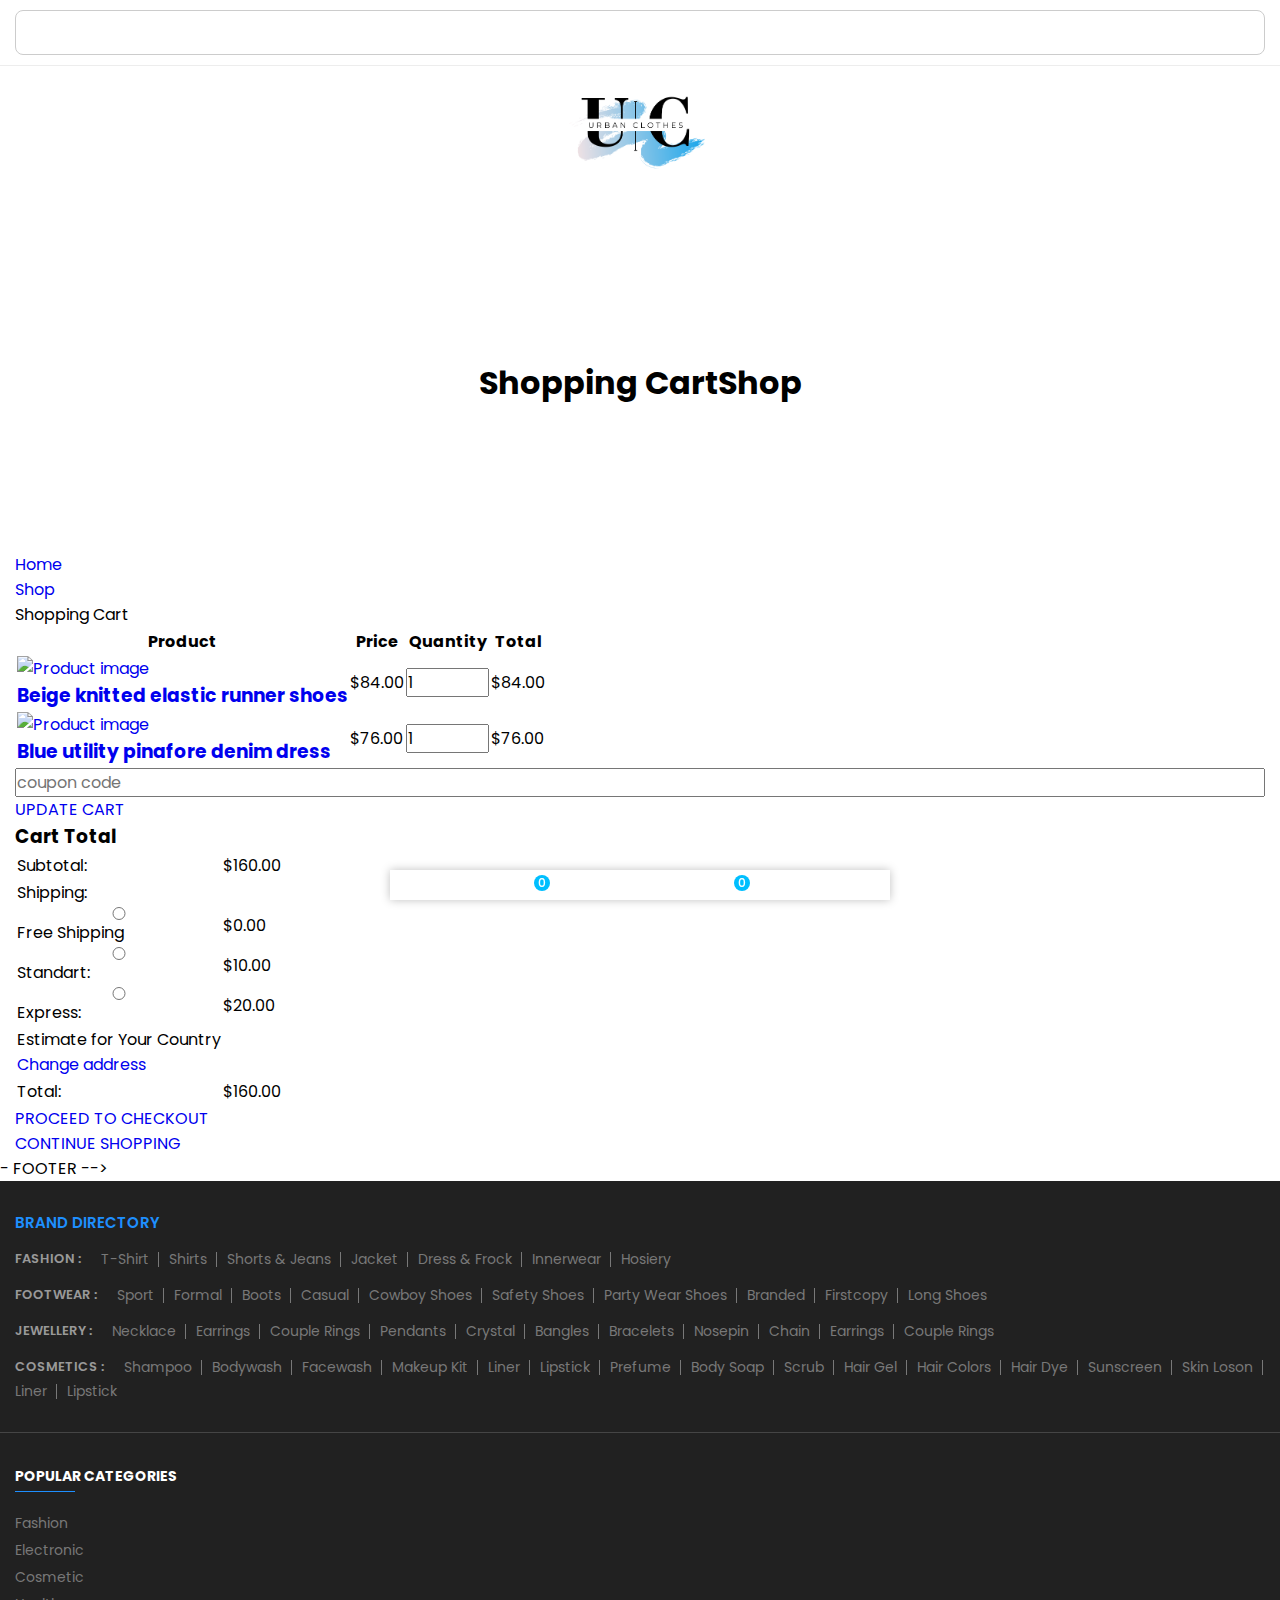
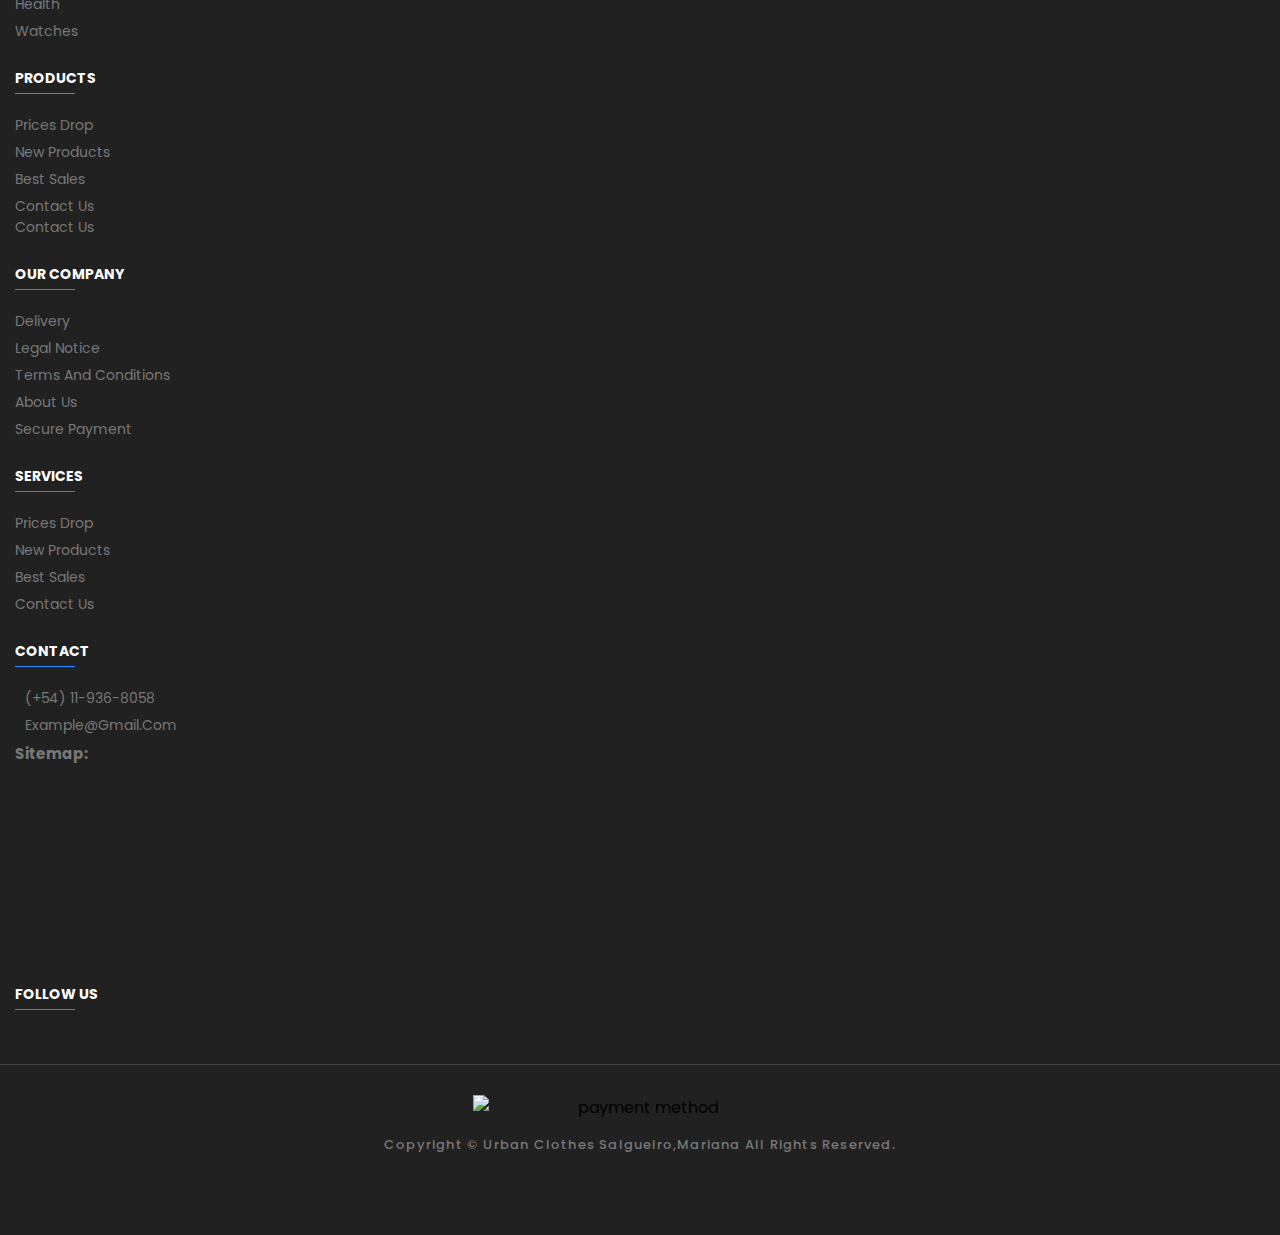
==== pages/cart.html @ f17aee04 "On branch main  Your branch is up to date with 'origin/main'." ====
<!DOCTYPE html>
<html lang="en">

<head>
    <meta charset="UTF-8">
    <meta http-equiv="X-UA-Compatible" content="IE=edge">
    <meta name="viewport" content="width=device-width, initial-scale=1.0">
    <title>Urban Clothes- eCommerce Website</title>

    <!--
    - favicon
  -->
    <link rel="shortcut icon" href="./assets/img/logo/favicon.ico" type="image/x-icon">

    <!--
    - custom css link
  -->
    <link rel="stylesheet" href="../assets/css/cart.css">
    <link rel="stylesheet" href="../assets/css/style.css">



</head>

<body>
    <div class="overlay" data-overlay></div>





  <!--
    - HEADER
  -->

  <header>

  <!-- Header Top-->
  <div class="header-top">

    <div class="container">

      <ul class="header-social-container">

        <li>
          <a href="#" class="social-1">
            <ion-icon name="logo-facebook"></ion-icon>
          </a>
        </li>

        <li>
          <a href="#" class="social-2">
            <ion-icon name="logo-twitter"></ion-icon>
          </a>
        </li>

        <li>
          <a href="#" class="social-3">
            <ion-icon name="logo-instagram"></ion-icon>
          </a>
        </li>

        <li>
          <a href="#" class="social-4">
            <ion-icon name="logo-linkedin"></ion-icon>
          </a>
        </li>

      </ul>

      <div class="slider-1-container">
        <div class="slider-1">
          <div class="slide-1">Spring Fashion Sale </div>
          <div class="slide-1">Summer sale discount off 70%</div>
          <div class="slide-1">Time to refresh your wardrobe.</div>
        </div>
      </div>

      <div class="header-top-actions">

        <select name="currency">

          <option value="usd">USD</option>
          <option value="eur">EUR</option>

        </select>

        <select name="language">

          <option value="en-US">English</option>
          <option value="es-ES">Spanish</option>
          <option value="fr">Chinese</option>

        </select>

      </div>

    </div>

  </div>
  <!-- Header Top end-->
    <!-- Header Main-->
    <div class="header-main">
      <div class="container">
        <a href="#" class="header-logo">
          <img src="../assets/img/logo/3.png" alt="logo" width="150" height="80">
        </a>
        <nav class="navbar navbar-expand-lg navbar-light desktop-navigation-menu">



          <div class="collapse navbar-collapse container" id="navbarContent">
            <ul class="navbar-nav me-auto mb-2 mb-lg-0 desktop-menu-category-list">
              <li class="nav-item menu-category">
                <a href="#" class="nav-link menu-title">Home</a>
              </li>
    
              <li class="nav-item menu-category">
                <a href="#" class="nav-link menu-title">Categories</a>
    
                <div class="dropdown-panel">
    
                  <ul class="dropdown-panel-list">
    
                    <li class="menu-title">
                      <a href="#">Electronics</a>
                    </li>
    
                    <li class="panel-list-item">
                      <a href="#">Desktop</a>
                    </li>
    
                    <li class="panel-list-item">
                      <a href="#">Laptop</a>
                    </li>
    
                    <li class="panel-list-item">
                      <a href="#">Camera</a>
                    </li>
    
                    <li class="panel-list-item">
                      <a href="#">Tablet</a>
                    </li>
    
                    <li class="panel-list-item">
                      <a href="#">Headphone</a>
                    </li>
    
                    <li class="panel-list-item">
                      <a href="#">
                        <img src="/assets/img/banner/electronics-banner-1.jpg" alt="headphone collection" width="550"
                          height="229">
                      </a>
                    </li>
    
                  </ul>
    
                  <ul class="dropdown-panel-list">
    
                    <li class="menu-title">
                      <a href="#">Men's</a>
                    </li>
    
                    <li class="panel-list-item">
                      <a href="#">Formal</a>
                    </li>
    
                    <li class="panel-list-item">
                      <a href="#">Casual</a>
                    </li>
    
                    <li class="panel-list-item">
                      <a href="#">Sports</a>
                    </li>
    
                    <li class="panel-list-item">
                      <a href="#">Jacket</a>
                    </li>
    
                    <li class="panel-list-item">
                      <a href="#">Sunglasses</a>
                    </li>
    
                    <li class="panel-list-item">
                      <a href="#">
                        <img src="./assets/img/banner/mens-banner.jpg" alt="men's fashion" width="250" height="119">
                      </a>
                    </li>
    
                  </ul>
    
                  <ul class="dropdown-panel-list">
    
                    <li class="menu-title">
                      <a href="#">Women's</a>
                    </li>
    
                    <li class="panel-list-item">
                      <a href="#">Formal</a>
                    </li>
    
                    <li class="panel-list-item">
                      <a href="#">Casual</a>
                    </li>
    
                    <li class="panel-list-item">
                      <a href="#">Perfume</a>
                    </li>
    
                    <li class="panel-list-item">
                      <a href="#">Cosmetics</a>
                    </li>
    
                    <li class="panel-list-item">
                      <a href="#">Bags</a>
                    </li>
    
                    <li class="panel-list-item">
                      <a href="#">
                        <img src="./assets/img/banner/womens-banner.jpg" alt="women's fashion" width="250" height="119">
                      </a>
                    </li>
    
                  </ul>
    
                  <ul class="dropdown-panel-list">
    
                    <li class="menu-title">
                      <a href="#">Electronics</a>
                    </li>
    
                    <li class="panel-list-item">
                      <a href="#">Smart Watch</a>
                    </li>
    
                    <li class="panel-list-item">
                      <a href="#">Smart TV</a>
                    </li>
    
                    <li class="panel-list-item">
                      <a href="#">Keyboard</a>
                    </li>
    
                    <li class="panel-list-item">
                      <a href="#">Mouse</a>
                    </li>
    
                    <li class="panel-list-item">
                      <a href="#">Microphone</a>
                    </li>
    
                    <li class="panel-list-item">
                      <a href="#">
                        <img src="./assets/img/banner/electronics-banner-2.jpg" alt="mouse collection" width="250"
                          height="119">
                      </a>
                    </li>
    
                  </ul>
    
                </div>
              </li>
    
              <li class="nav-item menu-category">
                <a href="#" class="nav-link menu-title">Men's</a>
    
                <ul class="dropdown-list">
    
                  <li class="dropdown-item">
                    <a href="#">Shirt</a>
                  </li>
    
                  <li class="dropdown-item">
                    <a href="#">Shorts & Jeans</a>
                  </li>
    
                  <li class="dropdown-item">
                    <a href="#">Safety Shoes</a>
                  </li>
    
                  <li class="dropdown-item">
                    <a href="#">Wallet</a>
                  </li>
    
                </ul>
              </li>
    
              <li class="nav-item menu-category">
                <a href="#" class="nav-link menu-title">Women's</a>
    
                <ul class="dropdown-list">
    
                  <li class="dropdown-item">
                    <a href="#">Dress & Frock</a>
                  </li>
    
                  <li class="dropdown-item">
                    <a href="#">Earrings</a>
                  </li>
    
                  <li class="dropdown-item">
                    <a href="#">Necklace</a>
                  </li>
    
                  <li class="dropdown-item">
                    <a href="#">Makeup Kit</a>
                  </li>
    
                </ul>
              </li>
    
             
    
             
    
              <li class="nav-item menu-category">
                <a href="#" class="nav-link menu-title">Blog</a>
              </li>
    
              <li class="nav-item menu-category">
                <a href="#" class="nav-link menu-title">Hot Offers</a>
              </li>
            </ul>

            <div class="d-flex align-items-center header-user-actions">
              <button class="btn btn-link action-btn">
                <ion-icon name="search-outline"></ion-icon>
              </button>
              <button class="btn btn-link action-btn">
                <ion-icon name="person-outline"></ion-icon>
              </button>
              <button class="btn btn-link position-relative action-btn">
                <ion-icon name="heart-outline"></ion-icon>
                <span class="badge bg-primary position-absolute top-0 start-100 translate-middle count">0</span>
              </button>
              <button class="btn btn-link position-relative action-btn">
                <ion-icon name="bag-handle-outline"></ion-icon>
                <span class="badge bg-primary position-absolute top-0 start-100 translate-middle count">0</span>
              </button>
            </div>
          </div>

        </nav>

      </div>
    </div>
    <!-- Header Main end-->
     <!-- Fullscreen search -->
     <div class="search-wrap">
      <div class="search-inner">
        <ion-icon name="close-outline" class="search-close"></ion-icon>
        <div class="search-cell">
          <form method="get">
            <div class="search-field-holder">
              <input type="search" class="main-search-input" placeholder="Search Entire Store...">
            </div>
          </form>
        </div>
      </div>
    </div>
    <!-- end fullscreen search -->

    <div class="mobile-bottom-navigation">

      <button class="action-btn" data-mobile-menu-open-btn>
        <ion-icon name="menu-outline"></ion-icon>
      </button>

      <button class="action-btn">
        <ion-icon name="bag-handle-outline"></ion-icon>

        <span class="count">0</span>
      </button>

      <button class="action-btn">
        <ion-icon name="home-outline"></ion-icon>
      </button>

      <button class="action-btn">
        <ion-icon name="heart-outline"></ion-icon>

        <span class="count">0</span>
      </button>

      <button class="action-btn" data-mobile-menu-open-btn>
        <ion-icon name="grid-outline"></ion-icon>
      </button>

    </div>

    <nav class="mobile-navigation-menu  has-scrollbar" data-mobile-menu>

      <div class="menu-top">
        <h2 class="menu-title">Menu</h2>

        <button class="menu-close-btn" data-mobile-menu-close-btn>
          <ion-icon name="close-outline"></ion-icon>
        </button>
      </div>

      <ul class="mobile-menu-category-list">

        <li class="menu-category">
          <a href="#" class="menu-title">Home</a>
        </li>

        <li class="menu-category">

          <button class="accordion-menu" data-accordion-btn>
            <p class="menu-title">Men's</p>

            <div>
              <ion-icon name="add-outline" class="add-icon"></ion-icon>
              <ion-icon name="remove-outline" class="remove-icon"></ion-icon>
            </div>
          </button>

          <ul class="submenu-category-list" data-accordion>

            <li class="submenu-category">
              <a href="#" class="submenu-title">Shirt</a>
            </li>

            <li class="submenu-category">
              <a href="#" class="submenu-title">Shorts & Jeans</a>
            </li>

            <li class="submenu-category">
              <a href="#" class="submenu-title">Safety Shoes</a>
            </li>

            <li class="submenu-category">
              <a href="#" class="submenu-title">Wallet</a>
            </li>

          </ul>

        </li>

        <li class="menu-category">

          <button class="accordion-menu" data-accordion-btn>
            <p class="menu-title">Women's</p>

            <div>
              <ion-icon name="add-outline" class="add-icon"></ion-icon>
              <ion-icon name="remove-outline" class="remove-icon"></ion-icon>
            </div>
          </button>

          <ul class="submenu-category-list" data-accordion>

            <li class="submenu-category">
              <a href="#" class="submenu-title">Dress & Frock</a>
            </li>

            <li class="submenu-category">
              <a href="#" class="submenu-title">Earrings</a>
            </li>

            <li class="submenu-category">
              <a href="#" class="submenu-title">Necklace</a>
            </li>

            <li class="submenu-category">
              <a href="#" class="submenu-title">Makeup Kit</a>
            </li>

          </ul>

        </li>

        <li class="menu-category">

          <button class="accordion-menu" data-accordion-btn>
            <p class="menu-title">Jewelry</p>

            <div>
              <ion-icon name="add-outline" class="add-icon"></ion-icon>
              <ion-icon name="remove-outline" class="remove-icon"></ion-icon>
            </div>
          </button>

          <ul class="submenu-category-list" data-accordion>

            <li class="submenu-category">
              <a href="#" class="submenu-title">Earrings</a>
            </li>

            <li class="submenu-category">
              <a href="#" class="submenu-title">Couple Rings</a>
            </li>

            <li class="submenu-category">
              <a href="#" class="submenu-title">Necklace</a>
            </li>

            <li class="submenu-category">
              <a href="#" class="submenu-title">Bracelets</a>
            </li>

          </ul>

        </li>

        <li class="menu-category">

          <button class="accordion-menu" data-accordion-btn>
            <p class="menu-title">Perfume</p>

            <div>
              <ion-icon name="add-outline" class="add-icon"></ion-icon>
              <ion-icon name="remove-outline" class="remove-icon"></ion-icon>
            </div>
          </button>

          <ul class="submenu-category-list" data-accordion>

            <li class="submenu-category">
              <a href="#" class="submenu-title">Clothes Perfume</a>
            </li>

            <li class="submenu-category">
              <a href="#" class="submenu-title">Desodorant</a>
            </li>

            <li class="submenu-category">
              <a href="#" class="submenu-title">Flower Fragrance</a>
            </li>

            <li class="submenu-category">
              <a href="#" class="submenu-title">Air Freshener</a>
            </li>

          </ul>

        </li>

        <li class="menu-category">
          <a href="#" class="menu-title">Blog</a>
        </li>

        <li class="menu-category">
          <a href="#" class="menu-title">Hot Offers</a>
        </li>

      </ul>

      <div class="menu-bottom">

        <ul class="menu-category-list">

          <li class="menu-category">

            <button class="accordion-menu" data-accordion-btn>
              <p class="menu-title">Language</p>

              <ion-icon name="caret-back-outline" class="caret-back"></ion-icon>
            </button>

            <ul class="submenu-category-list" data-accordion>

              <li class="submenu-category">
                <a href="#" class="submenu-title">English</a>
              </li>

              <li class="submenu-category">
                <a href="#" class="submenu-title">Spanish</a>
              </li>

              <li class="submenu-category">
                <a href="#" class="submenu-title">Chinese</a>
              </li>

            </ul>

          </li>

          <li class="menu-category">
            <button class="accordion-menu" data-accordion-btn>
              <p class="menu-title">Currency</p>
              <ion-icon name="caret-back-outline" class="caret-back"></ion-icon>
            </button>

            <ul class="submenu-category-list" data-accordion>
              <li class="submenu-category">
                <a href="#" class="submenu-title">USD</a>
              </li>

              <li class="submenu-category">
                <a href="#" class="submenu-title">EUR</a>
              </li>
            </ul>
          </li>

        </ul>

        <ul class="menu-social-container">

          <li>
            <a href="#" class="social-link">
              <ion-icon name="logo-facebook"></ion-icon>
            </a>
          </li>

          <li>
            <a href="#" class="social-link">
              <ion-icon name="logo-twitter"></ion-icon>
            </a>
          </li>

          <li>
            <a href="#" class="social-link">
              <ion-icon name="logo-instagram"></ion-icon>
            </a>
          </li>

          <li>
            <a href="#" class="social-link">
              <ion-icon name="logo-linkedin"></ion-icon>
            </a>
          </li>

        </ul>

      </div>

    </nav>

  </header>





  <!--
    - MAIN
  -->

  <main class="main">
    <div class="page-header ">
      <div class="container">
        <h1 class="page-title">Shopping Cart<span>Shop</span></h1>
      </div><!-- End .container -->
    </div><!-- End .page-header -->
      <nav aria-label="breadcrumb" class="breadcrumb-nav">
          <div class="container">
              <ol class="breadcrumb">
                  <li class="breadcrumb-item"><a href="index.html">Home</a></li>
                  <li class="breadcrumb-item"><a href="#">Shop</a></li>
                  <li class="breadcrumb-item active" aria-current="page">Shopping Cart</li>
              </ol>
          </div><!-- End .container -->
      </nav><!-- End .breadcrumb-nav -->

      <div class="page-content">
        <div class="cart">
            <div class="container">
              <div class="row">
                <div class="col-lg-9">
                  <table class="table table-cart table-mobile">
            <thead>
              <tr>
                <th>Product</th>
                <th>Price</th>
                <th>Quantity</th>
                <th>Total</th>
                <th></th>
              </tr>
            </thead>

            <tbody>
              <tr>
                <td class="product-col">
                  <div class="product">
                    <figure class="product-media">
                      <a href="#">
                        <img src="assets/images/products/table/product-1.jpg" alt="Product image">
                      </a>
                    </figure>

                    <h3 class="product-title">
                      <a href="#">Beige knitted elastic runner shoes</a>
                    </h3><!-- End .product-title -->
                  </div><!-- End .product -->
                </td>
                <td class="price-col">$84.00</td>
                <td class="quantity-col">
                                          <div class="cart-product-quantity">
                                              <input type="number" class="form-control" value="1" min="1" max="10" step="1" data-decimals="0" required>
                                          </div><!-- End .cart-product-quantity -->
                                      </td>
                <td class="total-col">$84.00</td>
                <td class="remove-col"><button class="btn-remove"><i class="icon-close"></i></button></td>
              </tr>
              <tr>
                <td class="product-col">
                  <div class="product">
                    <figure class="product-media">
                      <a href="#">
                        <img src="assets/images/products/table/product-2.jpg" alt="Product image">
                      </a>
                    </figure>

                    <h3 class="product-title">
                      <a href="#">Blue utility pinafore denim dress</a>
                    </h3><!-- End .product-title -->
                  </div><!-- End .product -->
                </td>
                <td class="price-col">$76.00</td>
                <td class="quantity-col">
                                          <div class="cart-product-quantity">
                                              <input type="number" class="form-control" value="1" min="1" max="10" step="1" data-decimals="0" required>
                                          </div><!-- End .cart-product-quantity -->                                 
                                      </td>
                <td class="total-col">$76.00</td>
                <td class="remove-col"><button class="btn-remove"><i class="icon-close"></i></button></td>
              </tr>
            </tbody>
          </table><!-- End .table table-wishlist -->

                  <div class="cart-bottom">
                  <div class="cart-discount">
                    <form action="#">
                      <div class="input-group">
                      <input type="text" class="form-control" required placeholder="coupon code">
                      <div class="input-group-append">
                    <button class="btn btn-outline-primary-2" type="submit"><i class="icon-long-arrow-right"></i></button>
                  </div><!-- .End .input-group-append -->
                    </div><!-- End .input-group -->
                    </form>
                  </div><!-- End .cart-discount -->

                  <a href="#" class="btn btn-outline-dark-2"><span>UPDATE CART</span><i class="icon-refresh"></i></a>
                </div><!-- End .cart-bottom -->
                </div><!-- End .col-lg-9 -->
                <aside class="col-lg-3">
                  <div class="summary summary-cart">
                    <h3 class="summary-title">Cart Total</h3><!-- End .summary-title -->

                    <table class="table table-summary">
                      <tbody>
                        <tr class="summary-subtotal">
                          <td>Subtotal:</td>
                          <td>$160.00</td>
                        </tr><!-- End .summary-subtotal -->
                        <tr class="summary-shipping">
                          <td>Shipping:</td>
                          <td>&nbsp;</td>
                        </tr>

                        <tr class="summary-shipping-row">
                          <td>
                    <div class="custom-control custom-radio">
                      <input type="radio" id="free-shipping" name="shipping" class="custom-control-input">
                      <label class="custom-control-label" for="free-shipping">Free Shipping</label>
                    </div><!-- End .custom-control -->
                          </td>
                          <td>$0.00</td>
                        </tr><!-- End .summary-shipping-row -->

                        <tr class="summary-shipping-row">
                          <td>
                            <div class="custom-control custom-radio">
                      <input type="radio" id="standart-shipping" name="shipping" class="custom-control-input">
                      <label class="custom-control-label" for="standart-shipping">Standart:</label>
                    </div><!-- End .custom-control -->
                          </td>
                          <td>$10.00</td>
                        </tr><!-- End .summary-shipping-row -->

                        <tr class="summary-shipping-row">
                          <td>
                            <div class="custom-control custom-radio">
                      <input type="radio" id="express-shipping" name="shipping" class="custom-control-input">
                      <label class="custom-control-label" for="express-shipping">Express:</label>
                    </div><!-- End .custom-control -->
                          </td>
                          <td>$20.00</td>
                        </tr><!-- End .summary-shipping-row -->

                        <tr class="summary-shipping-estimate">
                          <td>Estimate for Your Country<br> <a href="dashboard.html">Change address</a></td>
                          <td>&nbsp;</td>
                        </tr><!-- End .summary-shipping-estimate -->

                        <tr class="summary-total">
                          <td>Total:</td>
                          <td>$160.00</td>
                        </tr><!-- End .summary-total -->
                      </tbody>
                    </table><!-- End .table table-summary -->

                    <a href="checkout.html" class="btn btn-outline-primary-2 btn-order btn-block">PROCEED TO CHECKOUT</a>
                  </div><!-- End .summary -->

                <a href="category.html" class="btn btn-outline-dark-2 btn-block mb-3"><span>CONTINUE SHOPPING</span><i class="icon-refresh"></i></a>
                </aside><!-- End .col-lg-3 -->
              </div><!-- End .row -->
            </div><!-- End .container -->
          </div><!-- End .cart -->
      </div><!-- End .page-content -->
  </main><!-- End .main -->

    - FOOTER
  -->

    <footer>

        <div class="footer-category">

            <div class="container">

                <h2 class="footer-category-title">Brand directory</h2>

                <div class="footer-category-box">

                    <h3 class="category-box-title">Fashion :</h3>

                    <a href="#" class="footer-category-link">T-shirt</a>
                    <a href="#" class="footer-category-link">Shirts</a>
                    <a href="#" class="footer-category-link">shorts & jeans</a>
                    <a href="#" class="footer-category-link">jacket</a>
                    <a href="#" class="footer-category-link">dress & frock</a>
                    <a href="#" class="footer-category-link">innerwear</a>
                    <a href="#" class="footer-category-link">hosiery</a>

                </div>

                <div class="footer-category-box">
                    <h3 class="category-box-title">footwear :</h3>

                    <a href="#" class="footer-category-link">sport</a>
                    <a href="#" class="footer-category-link">formal</a>
                    <a href="#" class="footer-category-link">Boots</a>
                    <a href="#" class="footer-category-link">casual</a>
                    <a href="#" class="footer-category-link">cowboy shoes</a>
                    <a href="#" class="footer-category-link">safety shoes</a>
                    <a href="#" class="footer-category-link">Party wear shoes</a>
                    <a href="#" class="footer-category-link">Branded</a>
                    <a href="#" class="footer-category-link">Firstcopy</a>
                    <a href="#" class="footer-category-link">Long shoes</a>
                </div>

                <div class="footer-category-box">
                    <h3 class="category-box-title">jewellery :</h3>

                    <a href="#" class="footer-category-link">Necklace</a>
                    <a href="#" class="footer-category-link">Earrings</a>
                    <a href="#" class="footer-category-link">Couple rings</a>
                    <a href="#" class="footer-category-link">Pendants</a>
                    <a href="#" class="footer-category-link">Crystal</a>
                    <a href="#" class="footer-category-link">Bangles</a>
                    <a href="#" class="footer-category-link">bracelets</a>
                    <a href="#" class="footer-category-link">nosepin</a>
                    <a href="#" class="footer-category-link">chain</a>
                    <a href="#" class="footer-category-link">Earrings</a>
                    <a href="#" class="footer-category-link">Couple rings</a>
                </div>

                <div class="footer-category-box">
                    <h3 class="category-box-title">cosmetics :</h3>

                    <a href="#" class="footer-category-link">Shampoo</a>
                    <a href="#" class="footer-category-link">Bodywash</a>
                    <a href="#" class="footer-category-link">Facewash</a>
                    <a href="#" class="footer-category-link">makeup kit</a>
                    <a href="#" class="footer-category-link">liner</a>
                    <a href="#" class="footer-category-link">lipstick</a>
                    <a href="#" class="footer-category-link">prefume</a>
                    <a href="#" class="footer-category-link">Body soap</a>
                    <a href="#" class="footer-category-link">scrub</a>
                    <a href="#" class="footer-category-link">hair gel</a>
                    <a href="#" class="footer-category-link">hair colors</a>
                    <a href="#" class="footer-category-link">hair dye</a>
                    <a href="#" class="footer-category-link">sunscreen</a>
                    <a href="#" class="footer-category-link">skin loson</a>
                    <a href="#" class="footer-category-link">liner</a>
                    <a href="#" class="footer-category-link">lipstick</a>
                </div>

            </div>

        </div>

        <div class="footer-nav">

            <div class="container">

                <ul class="footer-nav-list">

                    <li class="footer-nav-item">
                        <h2 class="nav-title">Popular Categories</h2>
                    </li>

                    <li class="footer-nav-item">
                        <a href="#" class="footer-nav-link">Fashion</a>
                    </li>

                    <li class="footer-nav-item">
                        <a href="#" class="footer-nav-link">Electronic</a>
                    </li>

                    <li class="footer-nav-item">
                        <a href="#" class="footer-nav-link">Cosmetic</a>
                    </li>

                    <li class="footer-nav-item">
                        <a href="#" class="footer-nav-link">Health</a>
                    </li>

                    <li class="footer-nav-item">
                        <a href="#" class="footer-nav-link">Watches</a>
                    </li>

                </ul>

                <ul class="footer-nav-list">

                    <li class="footer-nav-item">
                        <h2 class="nav-title">Products</h2>
                    </li>

                    <li class="footer-nav-item">
                        <a href="#" class="footer-nav-link">Prices drop</a>
                    </li>

                    <li class="footer-nav-item">
                        <a href="#" class="footer-nav-link">New products</a>
                    </li>

                    <li class="footer-nav-item">
                        <a href="#" class="footer-nav-link">Best sales</a>
                    </li>

                    <li class="footer-nav-item">
                        <a href="./pages/contact.html" class="footer-nav-link">Contact us</a>

                        <a href="../pages/contact.html" class="footer-nav-link">Contact us</a>

                    </li>



                </ul>

                <ul class="footer-nav-list">

                    <li class="footer-nav-item">
                        <h2 class="nav-title">Our Company</h2>
                    </li>

                    <li class="footer-nav-item">
                        <a href="#" class="footer-nav-link">Delivery</a>
                    </li>

                    <li class="footer-nav-item">
                        <a href="#" class="footer-nav-link">Legal Notice</a>
                    </li>

                    <li class="footer-nav-item">
                        <a href="#" class="footer-nav-link">Terms and conditions</a>
                    </li>

                    <li class="footer-nav-item">
                        <a href="#" class="footer-nav-link">About us</a>
                    </li>

                    <li class="footer-nav-item">
                        <a href="#" class="footer-nav-link">Secure payment</a>
                    </li>

                </ul>

                <ul class="footer-nav-list">

                    <li class="footer-nav-item">
                        <h2 class="nav-title">Services</h2>
                    </li>

                    <li class="footer-nav-item">
                        <a href="#" class="footer-nav-link">Prices drop</a>
                    </li>

                    <li class="footer-nav-item">
                        <a href="#" class="footer-nav-link">New products</a>
                    </li>

                    <li class="footer-nav-item">
                        <a href="#" class="footer-nav-link">Best sales</a>
                    </li>

                    <li class="footer-nav-item">
                        <a href="../pages/contact.html" class="footer-nav-link">Contact us</a>
                    </li>



                </ul>

                <ul class="footer-nav-list">

                    <li class="footer-nav-item">
                        <h2 class="nav-title">Contact</h2>
                    </li>



                    <li class="footer-nav-item flex">
                        <div class="icon-box">
                            <ion-icon name="call-outline"></ion-icon>
                        </div>

                        <a href="tel:+607936-8058" class="footer-nav-link">(+54) 11-936-8058</a>
                    </li>

                    <li class="footer-nav-item flex">
                        <div class="icon-box">
                            <ion-icon name="mail-outline"></ion-icon>
                        </div>

                        <a href="mailto:example@gmail.com" class="footer-nav-link">example@gmail.com</a>
                    </li>
                    <li class="footer-nav-item flex">
                        <div class="icon-box">

                            <h6>Sitemap:</h6>
                            <iframe
                                src="https://www.google.com/maps/embed?pb=!1m18!1m12!1m3!1d13133.252430811051!2d-58.362579637304684!3d-34.6215270461158!2m3!1f0!2f0!3f0!3m2!1i1024!2i768!4f13.1!3m3!1m2!1s0x95a334d9ab991fe5%3A0xb926aabe1290c523!2sPaseo%20De%20La%20Gloria!5e0!3m2!1ses-419!2sar!4v1715603561902!5m2!1ses-419!2sar"
                                width="200" height="200" style="border:0;" allowfullscreen="" loading="lazy"
                                referrerpolicy="no-referrer-when-downgrade">
                            </iframe>
                        </div>


                    </li>


                </ul>

                <ul class="footer-nav-list">

                    <li class="footer-nav-item">
                        <h2 class="nav-title">Follow Us</h2>
                    </li>

                    <li>
                        <ul class="social-link">

                            <li class="footer-nav-item">
                                <a href="#" class="footer-nav-link">
                                    <ion-icon name="logo-facebook"></ion-icon>
                                </a>
                            </li>

                            <li class="footer-nav-item">
                                <a href="#" class="footer-nav-link">
                                    <ion-icon name="logo-twitter"></ion-icon>
                                </a>
                            </li>

                            <li class="footer-nav-item">
                                <a href="#" class="footer-nav-link">
                                    <ion-icon name="logo-linkedin"></ion-icon>
                                </a>
                            </li>

                            <li class="footer-nav-item">
                                <a href="#" class="footer-nav-link">
                                    <ion-icon name="logo-instagram"></ion-icon>
                                </a>
                            </li>

                        </ul>
                    </li>

                </ul>

            </div>

        </div>

        <div class="footer-bottom">

            <div class="container">

                <img src="./assets/img/payment.png" alt="payment method" class="payment-img">

                <p class="copyright">
                    Copyright &copy; <a href="#">Urban Clothes</a> Salgueiro,Mariana all rights reserved.
                </p>

            </div>

        </div>

    </footer>
    <!-- Fullscreen search -->
    <div class="search-wrap">
      <div class="search-inner">
          <i class="fas fa-times search-close" id="search-close"></i>
          <div class="search-cell">
              <form method="get">
                  <div class="search-field-holder">
                      <input type="search" class="main-search-input" placeholder="Search Entire Store...">
                  </div>
              </form>
          </div>
      </div>
  </div> <!-- end fullscreen search -->



    <!-- Slick CSS -->
    <link rel="stylesheet" type="text/css" href="https://cdn.jsdelivr.net/npm/slick-carousel@1.8.1/slick/slick.css" />
    <link rel="stylesheet" type="text/css"
        href="https://cdn.jsdelivr.net/npm/slick-carousel@1.8.1/slick/slick-theme.css" />

    <!-- jQuery  -->
    <script src="https://code.jquery.com/jquery-3.6.0.min.js"></script>
    <!--
    - Slider script
  -->

    <script src="../assets/js/slider.js"></script>
    <!--
    - custom js script
  -->
    <script src="../assets/js/script.js"></script>

    <!--
    - ionicon script
  -->
    <script type="module" src="https://unpkg.com/ionicons@5.5.2/dist/ionicons/ionicons.esm.js"></script>
    <script nomodule src="https://unpkg.com/ionicons@5.5.2/dist/ionicons/ionicons.js"></script>

</body>

</html>
---- assets/css/cart.css ----
@import "variables.css";
@import "resp.css";


.main {
    
    width: 100%
}
.page-header {
    padding: 4.6rem 0 5rem;
   background: url(./assets/img/page-title.png);
    background-size: cover;
    background-position: center center;
    background-repeat: no-repeat
}
---- assets/css/style.css ----
/*-----------------------------------*\
    #MAIN
  \*-----------------------------------*/

/**
   * overlay 
   */

.overlay {
  position: fixed;
  top: 0;
  left: 0;
  width: 100%;
  height: 100vh;
  background: hsla(0, 0%, 0%, 0.5);
  opacity: 0;
  pointer-events: none;
  z-index: 15;
  transition: 0.5s ease;
}

.overlay.active {
  opacity: 1;
  pointer-events: all;
}



/**
   * MODAL 
   */

.modal {
  position: fixed;
  top: 0;
  left: 0;
  width: 100%;
  height: 100vh;
  background: hsla(0, 0%, 0%, 0.5);
  display: flex;
  justify-content: center;
  align-items: center;
  opacity: 0;
  visibility: hidden;
  pointer-events: none;
  z-index: 10;
  animation: popup 1s ease-in-out 5s forwards;
}

@keyframes popup {

  0% {
    opacity: 0;
    visibility: hidden;
    pointer-events: none;
  }

  100% {
    opacity: 1;
    visibility: visible;
    pointer-events: all;
  }

}

.modal.closed {
  display: none;
}

.modal-close-overlay {
  position: absolute;
  top: 0;
  left: 0;
  width: 100%;
  height: 100%;
  z-index: 1;
}

.newsletter-img {
  display: none;
}

.modal-content {
  position: relative;
  max-width: 350px;
  margin: 20px;
  background: var(--white);
  border-radius: var(--border-radius-md);
  overflow: hidden;
  z-index: 2;
  animation: scaleUp 0.5s ease-in-out 5s forwards;
}

@keyframes scaleUp {

  0% {
    transform: scale(0.9);
  }

  100% {
    transform: scale(1);
  }

}

.modal-close-btn {
  position: absolute;
  top: 15px;
  right: 15px;
  background: var(--dodgerBlue);
  color: var(--white);
  font-size: 16px;
  padding: 5px;
  border-radius: var(--border-radius-sm);
}

.modal-close-btn:hover {
  opacity: 0.9;
}

.modal-close-btn ion-icon {
  --ionicon-stroke-width: 70px;
}

.newsletter {
  padding: 50px 30px;
  text-align: center;
}

.newsletter-header {
  margin-bottom: 20px;
}

.newsletter-title {
  color: var(--onyx);
  font-size: var(--fs-2);
  font-weight: var(--weight-600);
  margin-bottom: 10px;
}

.newsletter-desc {
  color: var(--sonic-silver);
  font-size: var(--fs-7);
  line-height: 1.6;
}

.email-field {
  font-size: var(--fs-7);
  padding: 8px 16px;
  border-radius: var(--border-radius-sm);
  border: 1px solid var(--cultured);
  margin-bottom: 16px;
}

.btn-newsletter {
  background: var(--eerie-black);
  color: var(--white);
  font-size: var(--fs-7);
  font-weight: var(--weight-600);
  text-transform: uppercase;
  padding: 10px 15px;
  border-radius: var(--border-radius-sm);
  margin: auto;
  transition: var(--transition-timing);
}

.btn-newsletter:hover {
  background: var(--dodgerBlue);
}






/*-----------------------------------*\
    #HEADER
  \*-----------------------------------*/

  .header-top {
    display: block;
    padding: 10px 0;
    border-bottom: 1px solid var(--cultured);
  }

  .header-social-container,
  .header-top-actions,.desktop-navigation-menu  {
    display: none;
  }

  .slider-1-container {
    width: 100%;
   
    overflow: hidden;
    border: 1px solid #ccc;
    border-radius: 8px;
    background: url(../img/banner/modern-sport-composition-with-runner-elements.jpg);
  }
  
  .slider-1 {
    display: flex;
    transition: transform 0.5s ease-in-out;
  }
  
  .slide-1{
    min-width: 100%;
    box-sizing: border-box;
    padding: 10px;
    text-align: center;
    color: var(--white);
    font-size: 15px;
  }
  
  
.header-main {
  padding: 25px 0;
  
}

.header-logo {
  margin-bottom: 20px;
}

.header-logo img {
  margin: auto;
  
}



.mobile-bottom-navigation {
  background: var(--white);
  position: fixed;
  bottom: 0;
  left: 50%;
  transform: translateX(-50%);
  width: 100%;
  max-width: 500px;
  margin: auto;
  display: flex;
  justify-content: space-around;
  align-items: center;
  padding: 5px 0;
  box-shadow: 0 0 10px hsla(0, 0%, 0%, 0.25);
  z-index: 5;
}

.mobile-bottom-navigation .action-btn {
  position: relative;
  font-size: 20px;
  color: var(--eerie-black);
  padding: 10px;
}

.mobile-bottom-navigation .count {
  background: var(--deepSkyBlue);
  color: var(--white);
  position: absolute;
  top: 0;
  right: 0;
  font-size: 12px;
  font-weight: var(--weight-500);
  line-height: 1;
  padding: 2px 4px;
  border-radius: 20px;
}

.mobile-navigation-menu {
  background: var(--white);
  position: fixed;
  top: 0;
  left: -100%;
  width: 100%;
  max-width: 320px;
  height: 100vh;
  padding: 20px;
  box-shadow: 0 0 10px hsla(0, 0%, 0%, 0.1);
  overflow-y: scroll;
  overscroll-behavior: contain;
  visibility: hidden;
  transition: 0.5s ease;
  z-index: 20;
}

.mobile-navigation-menu.active {
  left: 0;
  visibility: visible;
}

.menu-top {
  padding-bottom: 15px;
  margin-bottom: 10px;
  display: flex;
  justify-content: space-between;
  align-items: center;
  border-bottom: 2px solid var(--cultured);
}

.menu-top .menu-title {
  color: var(--dodgerBlue);
  font-size: var(--fs-4);
  font-weight: var(--weight-600);
}

.menu-close-btn {
  color: var(--eerie-black);
  font-size: 22px;
}

.menu-close-btn ion-icon {
  --ionicon-stroke-width: 50px;
}

.mobile-menu-category-list {
  margin-bottom: 30px;
}

.menu-category .accordion-menu {
  width: 100%;
  display: flex;
  justify-content: space-between;
  align-items: center;
}

.mobile-menu-category-list .menu-category {
  border-bottom: 1px solid var(--cultured);
}

.mobile-menu-category-list .menu-title {
  color: var(--onyx);
  font-size: var(--fs-6);
  font-weight: var(--weight-500);
  padding: 12px 0;
}

.accordion-menu>div {
  font-size: 14px;
}

.accordion-menu ion-icon {
  color: var(--onyx);
  --ionicon-stroke-width: 90px;
}

.accordion-menu.active .add-icon,
.accordion-menu .remove-icon {
  display: none;
}

.accordion-menu .add-icon,
.accordion-menu.active .remove-icon {
  display: block;
}

.menu-category .submenu-category-list {
  margin-left: 10px;
}

.submenu-title {
  padding: 6px 0;
  font-size: var(--fs-6);
  color: var(--sonic-silver);
  font-weight: var(--weight-300);
}

.submenu-title:hover {
  color: var(--davys-gray);
}

.submenu-category-list {
  max-height: 0;
  overflow: hidden;
  visibility: hidden;
  transition: 0.5s ease-in-out;
}

.submenu-category-list.active {
  max-height: 148px;
  visibility: visible;
}

.menu-bottom .menu-category-list {
  margin-bottom: 20px;
}

.menu-bottom .menu-category {
  border-bottom: none;
}

.menu-bottom .menu-title {
  font-size: var(--fs-6);
  font-weight: var(--weight-500);
  color: var(--eerie-black);
  padding: 12px 0;
}

.accordion-menu.active .caret-back {
  transform: rotate(-0.25turn);
}

.menu-bottom .submenu-category-list {
  border: 1px solid var(--cultured);
  border-radius: var(--border-radius-md);
  padding: 0 15px;
  margin-left: 0;
  box-shadow: 0 0 10px hsla(0, 0%, 0%, 0.05);
}

.menu-bottom .submenu-category:not(:last-child) {
  border-bottom: 1px solid var(--cultured);
}

.menu-social-container {
  display: flex;
  justify-content: center;
  align-items: center;
  gap: 10px;
}

.menu-social-container a {
  background: var(--cultured);
  color: var(--eerie-black);
  font-size: 20px;
  padding: 10px;
  border-radius: var(--border-radius-md);
}



.search-wrap {
  opacity: 0;
  visibility: hidden;
  position: fixed;
  top: 0;
  left: 0;
  width: 100%;
  height: 100%;
  background: rgba(0, 0, 0, 0.9);
  z-index: 121;
  transition: opacity 0.5s, visibility 0.5s;
}

.search-wrap.open {
  opacity: 1;
  visibility: visible;
}

.search-close {
  position: absolute;
  top: 50px;
  right: 50px;
  font-size: 30px;
  color: #fff;
  cursor: pointer;
}



.search-wrap .search-inner {

  position: relative;

  width: 100%;

  height: 100%;

}

.search-wrap .search-cell {

	position: absolute;

	top: 50%;

	width: 100%;

	transform: translateY(-50%);

}



.search-wrap .search-field-holder {

  width: 50%;

  margin: auto;

  position: relative;

  animation: slideInUp .3s;

}



.search-wrap .main-search-input {

	width: 100%;

	height: 70px;

	border: 0;

	padding: 0 50px;

	text-transform: uppercase;

	background: transparent;

	font-size: 25px;

	color: #fff;

	border-bottom: 2px solid #898989;

	text-align: center;

	letter-spacing: 2px;

}



.search-wrap input.form-control,

.search-wrap input.form-control:focus {

  background-color: #fff;

}



@keyframes slideInUp {

  from {

    -webkit-transform: translate3d(0, 100%, 0);

    transform: translate3d(0, 100%, 0);

  }

  to {

    -webkit-transform: translate3d(0, 0, 0);

    transform: translate3d(0, 0, 0);

  }

}



@-webkit-keyframes slideInUp {

  from {

    -webkit-transform: translate3d(0, 100%, 0);

    transform: translate3d(0, 100%, 0);

  }

  to {

    -webkit-transform: translate3d(0, 0, 0);

    transform: translate3d(0, 0, 0);

  }

}



input.main-search-input::-webkit-input-placeholder {

  color: #fff;

  font-size: 25px;

}



input.main-search-input:-moz-placeholder {

  color: #fff;

  opacity: 1;

  font-size: 25px;

}



input.main-search-input::-moz-placeholder {

  color: #fff;

  opacity: 1;

  font-size: 25px;

}



input.main-search-input:-ms-input-placeholder {

  color: #fff;

  font-size: 25px;

}



.search-close {

	position: absolute;

	top: 50px;

	right: 50px;

	font-size: 30px;

	color: #fff;

	cursor: pointer;

}


.page-title {
  padding: 69px 0 65px;
  text-align: center;
  background-image: url(../img/page-title-blog.png);
  background-position: center;
  background-repeat: no-repeat;
  background-size: cover;
}

.page-title .container-page {
  width: 100%;
  max-width: 100%;
  margin: 0 auto;
  padding: 0px 15px;
}
.page-title .heading {
  font-size: 42px;
  font-weight: 400;
  line-height: 50px;
}



/*-----------------------------------*\
    #BANNER
  \*-----------------------------------*/


.slider-container {
  display: flex;
  
  border-radius: var(--border-radius-md);
  overflow:auto hidden;
  scroll-snap-type: inline mandatory;
  overscroll-behavior-inline: contain;
}

.slider-item {
  position: relative;
  min-width: 100%;
  max-height: 700px;
  aspect-ratio: 1 / 1;
  border-radius: var(--border-radius-md);
  overflow: auto hidden;
  scroll-snap-align: start;
}

.slider-item .banner-img {
  width: 100%;
  height: 100%;
  object-fit: cover;
  object-position: left;
}

.box-content {
  position: absolute;
  left: 0;
  right: 0;
  top: 70%;
  transform: translateY(-70%);
}

.slider-item .box-content h1 {
  margin-bottom: 12px;
  color: var(--white);
  font-size: 20px;
  font-weight: 500;
}

.slider-item .box-content h1 span {
  color: var(--sonic-silver);
 
}
.slider-item .box-content p {
  margin-bottom: 20px;
  font-size: 12px;
  line-height: 10px;
  font-weight: 500;
}


.btn-slider {
  -webkit-transition: all 0.3s ease;

  transition: all 0.3s ease;
  color: var(--white);
  pointer-events: auto;
  overflow: hidden;
  font-size: 12px;
  line-height: 16px;
  font-weight: 500;
  box-sizing: border-box;
  padding: 7px 12px;
  display: inline-flex;
  border-radius: 3px;
  align-items: center;
  border: 1px solid var(--white);
  background-color: transparent;
}
.btn-slider:hover {
  color: var(--eerie-black);
  border-color: var(--white);
  background-color: var(--white);
}
.btn-slider .icon {
  margin-inline-start: 8px;
  display: inline-block;
  font-size: 10px;
}









/*-----------------------------------*\
    #CATEGORY
  \*-----------------------------------*/

.category {
  
  margin: 30px 0;
}

.category-item-container {
  display: flex;
  align-items: center;
  gap: 10px;
  overflow: auto hidden;
  scroll-snap-type: inline mandatory;
  overscroll-behavior-inline: contain;
}

.category-item {
  min-width: 100%;
  display: flex;
  align-items: center;
  gap: 10px;
  padding: 15px;
  border: 1px solid var(--cultured);
  border-radius: var(--border-radius-md);
  scroll-snap-align: start;
}

.category-img-box {
  background: var(--cultured);
  border: 1px solid hsl(0, 0%, 80%);
  padding: 10px;
  border-radius: var(--border-radius-sm);
}

.category-content-box {
  width: 100%;
}

.category-content-flex {
  display: flex;
  justify-content: space-between;
  align-items: center;
  margin-bottom: 10px;
}

.category-item-title {
  color: var(--eerie-black);
  font-size: var(--fs-9);
  font-weight: var(--weight-600);
  text-transform: uppercase;
}

.category-item-amount {
  color: var(--sonic-silver);
  font-size: var(--fs-11);
}

.category-btn {
  color: var(--dodgerBlue);
  font-size: var(--fs-9);
  font-weight: var(--weight-500);
  text-transform: capitalize;
}





/*-----------------------------------*\
    #SIDEBAR
  \*-----------------------------------*/

.sidebar {
  background: var(--white);
  position: fixed;
  top: 0;
  left: -100%;
  bottom: 0;
  width: 100%;
  max-width: 320px;
  padding: 30px;
  overflow-y: scroll;
  overscroll-behavior: contain;
  visibility: hidden;
  transition: 0.5s ease;
  z-index: 20;
}

.sidebar.active {
  left: 0;
  visibility: visible;
}

.sidebar-category {
  margin-bottom: 15px;
  padding-bottom: 15px;
  border-bottom: 1px solid var(--cultured);
}

.sidebar-top {
  display: flex;
  justify-content: space-between;
  align-items: center;
  margin-bottom: 10px;
}

.sidebar-title {
  color: var(--onyx);
  font-size: var(--fs-5);
  text-transform: uppercase;
  letter-spacing: 0.8px;
  font-weight: var(--weight-600);
}

.sidebar-close-btn {
  color: var(--eerie-black);
  font-size: 22px;
  font-weight: var(--weight-600);
}

.sidebar-close-btn ion-icon {
  --ionicon-stroke-width: 50px;
}

.sidebar-accordion-menu {
  width: 100%;
  display: flex;
  justify-content: space-between;
  align-items: center;
  padding: 7px 0;
}

.sidebar .menu-title-flex {
  display: flex;
  align-items: center;
  gap: 10px;
}

.sidebar .menu-title {
  font-size: var(--fs-5);
  color: var(--sonic-silver);
  font-weight: var(--weight-500);
}

.sidebar-accordion-menu ion-icon {
  color: var(--sonic-silver);
  font-size: 14px;
  --ionicon-stroke-width: 70px;
}

.sidebar-submenu-category-list {
  border-top: 1px solid var(--cultured);
  max-height: 0;
  overflow: hidden;
  visibility: hidden;
  transition: 0.5s ease-in-out;
}

.sidebar-submenu-category-list.active {
  padding: 13px 0 8px;
  max-height: 122px;
  visibility: visible;
}

.sidebar-submenu-title {
  display: flex;
  justify-content: space-between;
  align-items: center;
  color: var(--sonic-silver);
  font-size: var(--fs-7);
  padding: 2px 0;
}

.sidebar-submenu-title:hover {
  color: var(--eerie-black);
}

.sidebar .product-name {
  text-transform: capitalize;
}

.sidebar-accordion-menu.active .add-icon,
.sidebar-accordion-menu .remove-icon {
  display: none;
}

.sidebar-accordion-menu .add-icon,
.sidebar-accordion-menu.active .remove-icon {
  display: block;
}

.sidebar .showcase-heading {
  font-size: var(--fs-5);
  font-weight: var(--weight-600);
  color: var(--onyx);
  text-transform: uppercase;
  letter-spacing: 0.8px;
  margin-bottom: 15px;
}

.sidebar .showcase {
  display: flex;
  align-items: center;
  gap: 15px;
}

.sidebar .showcase:not(:last-child) {
  margin-bottom: 15px;
}

.sidebar .showcase-img {
  border-radius: var(--border-radius-sm);
}

.sidebar .showcase-content {
  width: calc(100% - 90px);
}

.sidebar .showcase-title {
  color: var(--onyx);
  font-size: var(--fs-7);
  font-weight: var(--weight-400);
  text-transform: capitalize;
  overflow: hidden;
  white-space: nowrap;
  text-overflow: ellipsis;
  letter-spacing: 0.5px;
}

.sidebar .showcase-rating {
  display: flex;
  align-items: center;
  color: var(--sandy-brown);
  font-size: 13px;
  padding: 4px 0;
}

.sidebar .price-box {
  display: flex;
  align-items: center;
  gap: 15px;
}

.sidebar .price-box del {
  color: var(--sonic-silver);
  font-size: 13px;
}

.sidebar .price-box .price {
  font-size: var(--fs-7);
  font-weight: var(--weight-600);
  color: var(--davys-gray);
}





/*-----------------------------------*\
    #PRODUCT MINIMAL
  \*-----------------------------------*/

.product-minimal {
  margin-bottom: 30px;
}

.product-minimal .product-showcase {
  margin-bottom: 10px;
}

.product-minimal .showcase-wrapper {
  display: flex;
  align-items: center;
  overflow-x: auto;
  overscroll-behavior-inline: contain;
  scroll-snap-type: inline mandatory;
}

.product-minimal .showcase-container {
  min-width: 100%;
  padding: 0 5px;
  scroll-snap-align: start;
}

.product-minimal .showcase {
  display: flex;
  justify-content: flex-start;
  align-items: center;
  gap: 15px;
  border: 1px solid var(--cultured);
  padding: 15px;
  border-radius: var(--border-radius-md);
}

.product-minimal .showcase:not(:last-child) {
  margin-bottom: 15px;
}

.product-minimal .showcase-content {
  width: calc(100% - 85px);
}

.product-minimal .showcase-title {
  color: var(--eerie-black);
  font-size: var(--fs-7);
  font-weight: var(--weight-600);
  text-transform: capitalize;
  white-space: nowrap;
  overflow: hidden;
  text-overflow: ellipsis;
  margin-bottom: 2px;
}

.product-minimal .showcase-category {
  width: max-content;
  color: var(--davys-gray);
  font-size: var(--fs-8);
  text-transform: capitalize;
  margin-bottom: 3px;
}

.product-minimal .showcase-category:hover {
  color: var(--dodgerBlue);
}

.product-minimal .price-box {
  display: flex;
  align-items: center;
  gap: 10px;
}

.product-minimal .price {
  font-size: var(--fs-7);
  font-weight: var(--weight-700);
  color: var(--dodgerBlue);
}

.product-minimal .price-box del {
  font-size: var(--fs-9);
  color: var(--sonic-silver);
}





/*-----------------------------------*\
    #PRODUCT FEATURED
  \*-----------------------------------*/

.product-featured {
  margin-bottom: 30px;
}

.product-featured .showcase-wrapper {
  display: flex;
  align-items: center;
  gap: 20px;
  overflow-x: auto;
  overscroll-behavior-inline: contain;
  scroll-snap-type: inline mandatory;
}

.product-featured .showcase-container {
  min-width: 100%;
  padding: 30px;
  border: 1px solid var(--cultured);
  border-radius: var(--border-radius-md);
  scroll-snap-align: start;
}

.product-featured .showcase-img {
  width: 100%;
  height: 100%;
  object-fit: cover;
}

.product-featured .showcase-content {
  margin-top: 30px;
}

.product-featured .showcase-rating {
  color: var(--sandy-brown);
  display: flex;
  align-items: center;
  font-size: 16px;
  margin-bottom: 15px;
}

.product-featured .showcase-title {
  font-size: var(--fs-7);
  color: var(--eerie-black);
  overflow: hidden;
  white-space: nowrap;
  text-overflow: ellipsis;
  text-transform: uppercase;
  margin-bottom: 3px;
}

.product-featured .showcase-desc {
  color: var(--sonic-silver);
  font-size: var(--fs-7);
  font-weight: var(--weight-300);
  margin-bottom: 10px;
}

.product-featured .price-box {
  font-size: var(--fs-3);
  display: flex;
  gap: 10px;
  margin-bottom: 10px;
}

.product-featured .price {
  color: var(--dodgerBlue);
  font-weight: var(--weight-700);
}

.product-featured del {
  color: var(--sonic-silver);
  font-weight: var(--weight-300);
}

.product-featured .add-cart-btn {
  background: var(--dodgerBlue);
  padding: 8px 15px;
  color: var(--white);
  font-weight: var(--fs-9);
  font-weight: var(--weight-700);
  text-transform: uppercase;
  border-radius: var(--border-radius-md);
  margin-bottom: 15px;
  transition: var(--transition-timing);
}

.product-featured .add-cart-btn:hover {
  background: var(--eerie-black);
  color: var(--white);
}

.product-featured .showcase-status {
  margin-bottom: 15px;
}

.product-featured .showcase-status .wrapper {
  display: flex;
  justify-content: space-between;
  align-items: center;
  color: var(--eerie-black);
  font-size: var(--fs-9);
  font-weight: var(--weight-400);
  text-transform: uppercase;
  margin-bottom: 10px;
}

.product-featured .showcase-status-bar {
  background: var(--cultured);
  position: relative;
  height: 10px;
  border-radius: 5px;
}

.product-featured .showcase-status-bar::before {
  position: absolute;
  content: '';
  top: 3px;
  left: 3px;
  height: 4px;
  width: 40%;
  background: var(--dodgerBlue);
  border-radius: 4px;
}

.product-featured .countdown-desc {
  color: var(--eerie-black);
  font-size: var(--fs-9);
  font-weight: var(--weight-600);
  text-transform: uppercase;
  margin-bottom: 10px;
}

.product-featured .countdown {
  display: flex;
  gap: 5px;
}

.product-featured .countdown-content {
  padding: 5px;
  background: var(--cultured);
  border-radius: var(--border-radius-md);
  text-align: center;
}

.product-featured .display-number {
  color: var(--eerie-black);
  font-size: var(--fs-5);
  font-weight: var(--weight-500);
  min-width: 40px;
}

.product-featured .display-text {
  color: var(--davys-gray);
  font-size: var(--fs-11);
}





/*-----------------------------------*\
    #PRODUCT GRID
  \*-----------------------------------*/

.product-main {
  margin-bottom: 30px;
}

.product-grid {
  display: grid;
  grid-template-columns: 1fr;
  gap: 25px;
}

.product-grid .showcase {
  border: 1px solid var(--cultured);
  border-radius: var(--border-radius-md);
  overflow: hidden;
  transition: var(--transition-timing);
}

.product-grid .showcase:hover {
  box-shadow: 0 0 10px hsla(0, 0%, 0%, 0.1);
}

.product-grid .showcase-banner {
  position: relative;
}

.product-grid .product-img {
  width: 100%;
  height: 100%;
  object-fit: cover;
  transition: var(--transition-timing);
}

.product-grid .product-img.default {
  position: relative;
  z-index: 1;
}

.product-grid .product-img.hover {
  position: absolute;
  top: 0;
  left: 0;
  z-index: 2;
  opacity: 0;
}

.product-grid .showcase:hover .product-img.hover {
  opacity: 1;
}

.product-grid .showcase:hover .product-img.default {
  opacity: 0;
}

.product-grid .showcase:hover .product-img {
  transform: scale(1.1);
}

.product-grid .showcase-badge {
  position: absolute;
  top: 15px;
  left: 15px;
  background: var(--ocean-green);
  font-size: var(--fs-8);
  font-weight: var(--weight-500);
  color: var(--white);
  padding: 0 8px;
  border-radius: var(--border-radius-sm);
  z-index: 3;
}

.product-grid .showcase-badge.angle {
  top: 8px;
  left: -29px;
  transform: rotate(-45deg);
  text-transform: uppercase;
  font-size: 11px;
  padding: 5px 40px;
}

.product-grid .showcase-badge.black {
  background: var(--eerie-black);
}

.product-grid .showcase-badge.pink {
  background: var(--dodgerBlue);
}

.product-grid .showcase-actions {
  position: absolute;
  top: 10px;
  right: 10px;
  font-size: 20px;
  transform: translateX(50px);
  transition: var(--transition-timing);
  z-index: 3;
}

.product-grid .showcase:hover .showcase-actions {
  transform: translateX(0);
}

.product-grid .btn-action {
  background: var(--white);
  color: var(--sonic-silver);
  margin-bottom: 5px;
  border: 1px solid var(--cultured);
  padding: 5px;
  border-radius: var(--border-radius-sm);
  transition: var(--transition-timing);
}

.product-grid .btn-action:hover {
  background: var(--eerie-black);
  color: var(--white);
  border-color: var(--eerie-black);
}

.product-grid .showcase-content {
  padding: 15px 20px 0;
}

.product-grid .showcase-category {
  color: var(--dodgerBlue);
  font-size: var(--fs-9);
  font-weight: var(--weight-500);
  text-transform: uppercase;
  margin-bottom: 10px;
}

.product-grid .showcase-title {
  color: var(--sonic-silver);
  font-size: var(--fs-8);
  font-weight: var(--weight-300);
  text-transform: capitalize;
  letter-spacing: 1px;
  margin-bottom: 10px;
  transition: var(--transition-timing);
}

.product-grid .showcase-title:hover {
  color: var(--eerie-black);
}

.product-grid .showcase-rating {
  display: flex;
  color: var(--sandy-brown);
  margin-bottom: 10px;
}

.product-grid .price-box {
  display: flex;
  gap: 10px;
  font-size: var(--fs-7);
  color: var(--eerie-black);
  margin-bottom: 10px;
}

.product-grid .price {
  font-weight: var(--weight-700);
}

.product-grid del {
  color: var(--sonic-silver);
}





/*-----------------------------------*\
    #TESTIMONIAL
  \*-----------------------------------*/

.testimonials-box {
  margin-bottom: 50px;
}

.testimonial-card {
  padding: 30px 20px;
  border: 1px solid var(--cultured);
  border-radius: var(--border-radius-md);
  text-align: center;
  margin-bottom: 25px;
}

.testimonial-banner {
  margin: auto;
  margin-bottom: 20px;
  border-radius: 50%;
}

.testimonial-name {
  font-weight: var(--weight-700);
  text-transform: uppercase;
  color: var(--sonic-silver);
  margin-bottom: 5px;
}

.testimonial-title {
  color: var(--onyx);
  font-size: var(--fs-7);
  margin-bottom: 15px;
}

.quotation-img {
  margin: auto;
  margin-bottom: 10px;
}

.testimonial-desc {
  max-width: 70%;
  margin: auto;
  color: var(--sonic-silver);
  font-size: var(--fs-7);
}





/*-----------------------------------*\
    #CTA
  \*-----------------------------------*/

.cta-container {
  position: relative;
  aspect-ratio: 5 / 6;
  border-radius: var(--border-radius-md);
  overflow: hidden;
  margin-bottom: 25px;
}

.cta-banner {
  width: 100%;
  height: 100%;
  object-fit: cover;
}

.cta-content {
  background: hsla(0, 0%, 100%, 0.7);
  position: absolute;
  top: 50%;
  left: 50%;
  transform: translate(-50%, -50%);
  width: fit-content;
  padding: 15px 20px;
  text-align: center;
  border-radius: var(--border-radius-sm);
}

.cta-content .discount {
  background: var(--eerie-black);
  color: var(--white);
  font-size: var(--fs-11);
  font-weight: var(--weight-600);
  text-transform: uppercase;
  width: max-content;
  margin: auto;
  padding: 0 5px;
  border-radius: var(--border-radius-sm);
  margin-bottom: 5px;
}

.cta-title {
  color: var(--onyx);
  font-size: var(--fs-5);
  text-transform: capitalize;
  margin-bottom: 5px;
}

.cta-text {
  color: var(--sonic-silver);
  font-size: var(--fs-7);
  margin-bottom: 5px;
}

.cta-btn {
  font-size: var(--fs-9);
  color: var(--sonic-silver);
  text-transform: uppercase;
  font-weight: var(--weight-700);
  margin: auto;
}





/*-----------------------------------*\
    #SERVICE
  \*-----------------------------------*/

.service-container {
  display: flex;
  justify-content: center;
  align-items: center;
  flex-wrap: wrap;
  gap: 30px;
  padding: 30px 15px;
  border: 1px solid var(--cultured);
  border-radius: var(--border-radius-md);
}

.service-item {
  min-width: 190px;
  display: flex;
  align-items: center;
  gap: 15px;
}

.service-icon {
  font-size: 35px;
  color: var(--dodgerBlue);
  transition: var(--transition-timing);
}

.service-icon ion-icon {
  --ionicon-stroke-width: 25px;
}

.service-item:hover .service-icon {
  color: var(--eerie-black);
}

.service-title {
  color: var(--sonic-silver);
  font-size: var(--fs-7);
  font-weight: var(--weight-600);
  text-transform: capitalize;
  margin-bottom: 5px;
}

.service-desc {
  color: var(--sonic-silver);
  font-size: var(--fs-9);
}





/*-----------------------------------*\
    #BLOG
  \*-----------------------------------*/

.blog {
  margin-bottom: 30px;
}

.blog-container {
  display: flex;
  align-items: flex-start;
  gap: 15px;
  overflow-x: auto;
  overscroll-behavior-inline: contain;
  scroll-snap-type: inline mandatory;
}

.blog-card {
  min-width: 100%;
  scroll-snap-align: start;
}

.blog-banner {
  width: 100%;
  border-radius: var(--border-radius-md);
  margin-bottom: 20px;
}

.blog-category {
  width: max-content;
  color: var(--dodgerBlue);
  font-size: var(--fs-8);
}

.blog-title {
  color: var(--eerie-black);
  font-size: var(--fs-5);
  font-weight: var(--weight-600);
  line-height: 1.4;
  margin-bottom: 5px;
  transition: var(--transition-timing);
}

.blog-title:hover {
  color: var(--dodgerBlue);
}

.blog-meta {
  color: var(--sonic-silver);
  font-size: var(--fs-7);
}

.blog-meta cite {
  font-style: normal;
  color: var(--davys-gray);
}





/*-----------------------------------*\
    #FOOTER
  \*-----------------------------------*/

footer {
  background: var(--eerie-black);
  padding: 30px 0;
}

.footer-category {
  margin-bottom: 30px;
  padding-bottom: 15px;
  border-bottom: 1px solid var(--onyx);
}

.footer-category-title {
  color: var(--dodgerBlue);
  font-size: var(--fs-6);
  font-weight: var(--weight-600);
  text-transform: uppercase;
  margin-bottom: 15px;
}

.footer-category-box {
  display: flex;
  flex-wrap: wrap;
  justify-content: flex-start;
  align-items: center;
  column-gap: 20px;
  row-gap: 3px;
  margin-bottom: 15px;
}

.category-box-title {
  color: var(--spanish-gray);
  font-size: var(--fs-8);
  font-weight: var(--weight-600);
  text-transform: uppercase;
}

.footer-category-link {
  position: relative;
  color: var(--sonic-silver);
  font-size: var(--fs-7);
  text-transform: capitalize;
  transition: var(--transition-timing);
}

.footer-category-link:hover {
  color: var(--spanish-gray);
}

.footer-category-link:not(:last-child)::after {
  position: absolute;
  content: '';
  top: 3px;
  right: -10px;
  background: var(--sonic-silver);
  width: 1px;
  height: 15px;
}


/**
   * footer nav 
   */

.footer-nav {
  border-bottom: 1px solid var(--onyx);
  padding-bottom: 30px;
  margin-bottom: 30px;
}

.footer-nav-list:not(:last-child) {
  margin-bottom: 20px;
}

.footer-nav .nav-title {
  position: relative;
  color: var(--white);
  font-size: var(--fs-7);
  text-transform: uppercase;
  margin-bottom: 15px;
  padding-bottom: 5px;
}

.footer-nav .nav-title::before {
  content: '';
  position: absolute;
  bottom: 0;
  left: 0;
  background: var(--dodgerBlue);
  width: 60px;
  height: 1px;
}

.footer-nav-item {
  padding: 3px 0;
}

.footer-nav-link,
.footer-nav-item .content {
  width: max-content;
  color: var(--sonic-silver);
  font-size: var(--fs-7);
  text-transform: capitalize;
  transition: var(--transition-timing);
}

.footer-nav-link:hover {
  color: var(--dodgerBlue);
}

.footer-nav-item.flex {
  display: flex;
  align-items: flex-start;
  gap: 10px;
}

.footer-nav-item .content {
  font-style: normal;
  margin-bottom: 5px;
}

.footer-nav-item .icon-box {
  color: var(--sonic-silver);
  font-size: 25px;
}

.footer-nav-item .icon-box ion-icon {
  --ionicon-stroke-width: 30px;
}

.footer-nav-item .icon-box h6 {
  font-size: 15px;
  display: flex;

}


.footer-nav-item .icon-box iframe {
  width: 80%;
  height: 50%;
  padding: 16px 0;
}

.footer-nav .social-link {
  display: flex;
  justify-content: flex-start;
  align-items: center;
  gap: 10px;
}

.social-link .footer-nav-link {
  font-size: 25px;
}

.footer-bottom {
  margin-bottom: 50px;
  text-align: center;
}

.payment-img {
  max-width: 335px;
  width: 100%;
  margin: auto;
  margin-bottom: 15px;
}

.copyright {
  color: var(--sonic-silver);
  font-size: var(--fs-8);
  font-weight: var(--weight-500);
  text-transform: capitalize;
  letter-spacing: 1.2px;
}

.copyright a {
  display: inline;
  color: inherit;
}
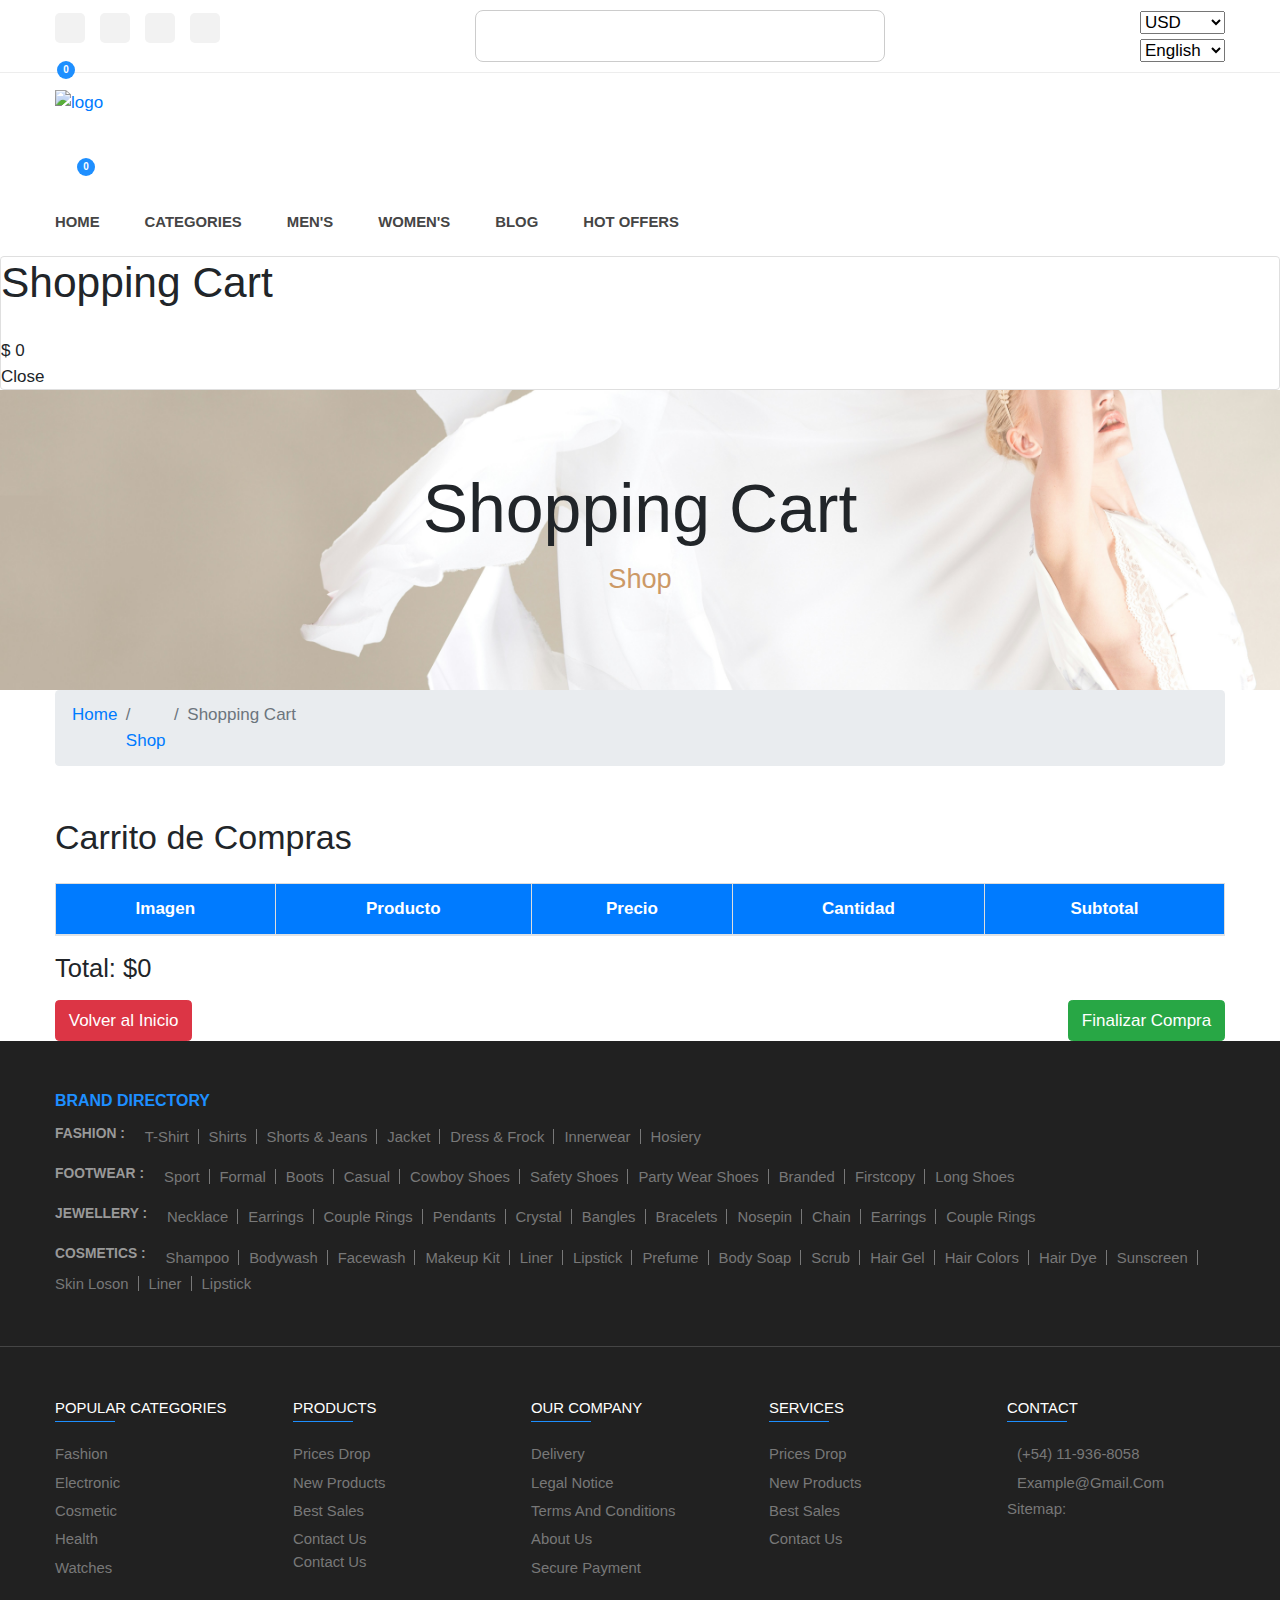
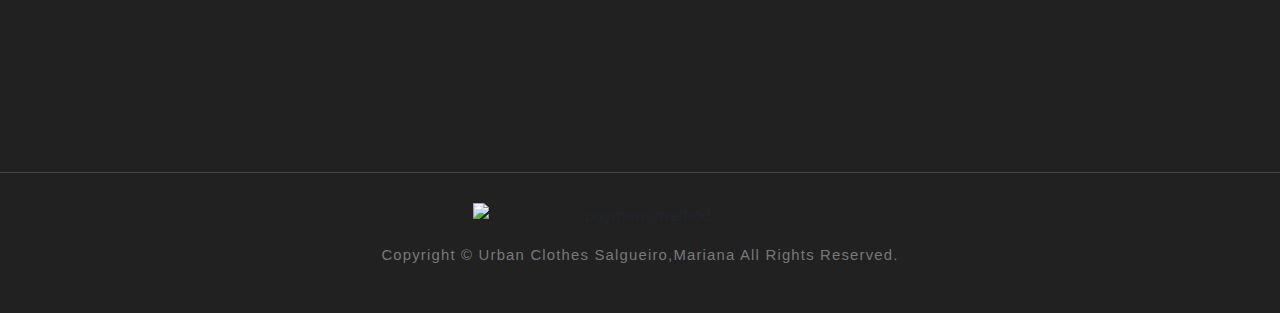
==== commit f50e6b6c: "On branch main  Your branch is up to date with 'origin/main'." ====
--- a/pages/cart.html
+++ b/pages/cart.html
@@ -7,16 +7,20 @@
     <meta name="viewport" content="width=device-width, initial-scale=1.0">
     <title>Urban Clothes- eCommerce Website</title>
 
-    <!--
-    - favicon
-  -->
-    <link rel="shortcut icon" href="./assets/img/logo/favicon.ico" type="image/x-icon">
-
-    <!--
-    - custom css link
-  -->
+  <!-- favicon -->
+  <link rel="shortcut icon" href="../assets/img/icons/favicon.ico" type="image/x-icon">
+  <!-- Slick CSS -->
+  <link rel="stylesheet" type="text/css" href="https://cdn.jsdelivr.net/npm/slick-carousel@1.8.1/slick/slick.css" />
+  <link rel="stylesheet" type="text/css"
+    href="https://cdn.jsdelivr.net/npm/slick-carousel@1.8.1/slick/slick-theme.css" />
+   <!-- Bootstrap -->
+    <link href="https://stackpath.bootstrapcdn.com/bootstrap/4.4.1/css/bootstrap.min.css" rel="stylesheet">
+    
+    <!-- - custom css link -->
     <link rel="stylesheet" href="../assets/css/cart.css">
     <link rel="stylesheet" href="../assets/css/style.css">
+  <link rel="stylesheet" href="../assets/css/variables.css">
+  <link rel="stylesheet" href="../assets/css/responsive.css">
 
 
 
@@ -33,601 +37,645 @@
     - HEADER
   -->
 
-  <header>
-
-  <!-- Header Top-->
-  <div class="header-top">
-
-    <div class="container">
-
-      <ul class="header-social-container">
+  <header class="header">
+    <div class="header-top">
+  
+      <div class="container">
+
+        <ul class="header-social-container">
+
+          <li>
+            <a href="#" class="social-1">
+              <ion-icon name="logo-facebook"></ion-icon>
+            </a>
+          </li>
+
+          <li>
+            <a href="#" class="social-2">
+              <ion-icon name="logo-twitter"></ion-icon>
+            </a>
+          </li>
+
+          <li>
+            <a href="#" class="social-3">
+              <ion-icon name="logo-instagram"></ion-icon>
+            </a>
+          </li>
+
+          <li>
+            <a href="#" class="social-4">
+              <ion-icon name="logo-linkedin"></ion-icon>
+            </a>
+          </li>
+
+        </ul>
+
+        <div class="slider-1-container">
+          <div class="slider-1">
+            <div class="slide-1">Spring Fashion Sale </div>
+            <div class="slide-1">Summer sale discount off 70%</div>
+            <div class="slide-1">Time to refresh your wardrobe.</div>
+          </div>
+        </div>
+
+        <div class="header-top-actions">
+
+          <select name="currency">
+
+            <option value="usd">USD</option>
+            <option value="eur">EUR</option>
+
+          </select>
+
+          <select name="language">
+
+            <option value="en-US">English</option>
+            <option value="es-ES">Spanish</option>
+            <option value="fr">Chinese</option>
+
+          </select>
+
+        </div>
+
+      </div>
+
+    </div>
+    
+    <div class="inner-header">
+      <div class="container wide">
+        <div class="wrap">
+          <div class="header-left">
+            <div class="menu-bar">
+              
+              
+              <div class="list-inline">
+                <ul >
+                  <li >
+                    <a href=""> 
+                      <ion-icon name="heart-outline"></ion-icon>
+                      <span class=" item-floating">0</span>
+                    </a>
+                  </li>
+                  <li> 
+                    <a href="#" id="login-btn">
+                      <ion-icon name="person-outline"></ion-icon>
+                    </a>
+                  </li>
+                  
+                </ul>
+              </div>
+            </div>
+          </div>
+          <div class="header-center">
+            
+              <a href="#" class="branding">
+                <img src="./assets/img/logo/3.png" alt="logo" width="150" height="80">
+              </a>
+           
+          </div>
+          <div class="header-rigth">
+            <div class="list-inline">
+              <ul>
+                <li class="action-btn"><a href=""><ion-icon name="search-outline" class="search-trigger"></ion-icon></a></li>
+                <li >
+                  <a href="" id="shop-btn"> 
+                    <ion-icon name="bag-handle-outline"></ion-icon>
+                    <span class=" item-floating">0</span>
+                  </a>
+                </li>
+              </ul>
+            </div>
+          </div>
+        </div>
+      </div>
+    </div>
+ 
+  
+
+  <nav class="navbar navbar-expand-lg">
+    <div class="container-fluid d-flex align-items-lg-center">
+      <div class="collapse navbar-collapse container" id="navbarContent">
+        <ul class="navbar-nav me-auto mb-2 mb-lg-0 desktop-menu-category-list">
+          <li class="nav-item menu-category">
+            <a href="index.html" class="nav-link active menu-title" aria-current="page">Home</a>
+          </li>
+          <li class="nav-item dropdown menu-category">
+            <a href="#" class="nav-link dropdown-toggle menu-title"  href="#" role="button" data-bs-toggle="dropdown" aria-expanded="false">Categories</a>
+
+            <div class="dropdown-panel">
+
+              <ul class=" dropdown-panel-list">
+
+                <li class="menu-title">
+                  <a href="#"class="nav-link dropdown-toggle menu-title"  href="#" role="button" data-bs-toggle="dropdown" aria-expanded="false">Electronics</a>
+                </li>
+
+                <li class="panel-list-item">
+                  <a href="#">Desktop</a>
+                </li>
+
+                <li class="panel-list-item">
+                  <a href="#">Laptop</a>
+                </li>
+
+                <li class="panel-list-item">
+                  <a href="#">Camera</a>
+                </li>
+
+                <li class="panel-list-item">
+                  <a href="#">Tablet</a>
+                </li>
+
+                <li class="panel-list-item">
+                  <a href="#">Headphone</a>
+                </li>
+
+                <li class="panel-list-item">
+                  <a href="#">
+                    <img src="/assets/img/banner/electronics-banner-1.jpg" alt="headphone collection" width="550"
+                      height="229">
+                  </a>
+                </li>
+
+              </ul>
+
+              <ul class="dropdown-panel-list">
+
+                <li class="menu-title">
+                  <a href="#"class="nav-link dropdown-toggle"  href="#" role="button" data-bs-toggle="dropdown" aria-expanded="false">Men's</a>
+                </li>
+
+                <li class="panel-list-item">
+                  <a href="#">Formal</a>
+                </li>
+
+                <li class="panel-list-item">
+                  <a href="#">Casual</a>
+                </li>
+
+                <li class="panel-list-item">
+                  <a href="#">Sports</a>
+                </li>
+
+                <li class="panel-list-item">
+                  <a href="#">Jacket</a>
+                </li>
+
+                <li class="panel-list-item">
+                  <a href="#">Sunglasses</a>
+                </li>
+
+                <li class="panel-list-item">
+                  <a href="#">
+                    <img src="./assets/img/banner/mens-banner.jpg" alt="men's fashion" width="250" height="119">
+                  </a>
+                </li>
+
+              </ul>
+
+              <ul class="dropdown-panel-list">
+
+                <li class="menu-title">
+                  <a href="#"class="nav-link dropdown-toggle"  href="#" role="button" data-bs-toggle="dropdown" aria-expanded="false">Women's</a>
+                </li>
+
+                <li class="panel-list-item">
+                  <a href="#">Formal</a>
+                </li>
+
+                <li class="panel-list-item">
+                  <a href="#">Casual</a>
+                </li>
+
+                <li class="panel-list-item">
+                  <a href="#">Perfume</a>
+                </li>
+
+                <li class="panel-list-item">
+                  <a href="#">Cosmetics</a>
+                </li>
+
+                <li class="panel-list-item">
+                  <a href="#">Bags</a>
+                </li>
+
+                <li class="panel-list-item">
+                  <a href="#">
+                    <img src="./assets/img/banner/womens-banner.jpg" alt="women's fashion" width="250" height="119">
+                  </a>
+                </li>
+
+              </ul>
+
+              <ul class="dropdown-panel-list">
+
+                <li class="menu-title">
+                  <a href="#"class="nav-link dropdown-toggle"  href="#" role="button" data-bs-toggle="dropdown" aria-expanded="false">Electronics</a>
+                </li>
+
+                <li class="panel-list-item">
+                  <a href="#">Smart Watch</a>
+                </li>
+
+                <li class="panel-list-item">
+                  <a href="#">Smart TV</a>
+                </li>
+
+                <li class="panel-list-item">
+                  <a href="#">Keyboard</a>
+                </li>
+
+                <li class="panel-list-item">
+                  <a href="#">Mouse</a>
+                </li>
+
+                <li class="panel-list-item">
+                  <a href="#">Microphone</a>
+                </li>
+
+                <li class="panel-list-item">
+                  <a href="#">
+                    <img src="./assets/img/banner/electronics-banner-2.jpg" alt="mouse collection" width="250"
+                      height="119">
+                  </a>
+                </li>
+
+              </ul>
+
+            </div>
+          </li>
+
+          <li class="nav-item dropdown menu-category">
+            <a href="#" class="nav-link dropdown-toggle menu-title"  href="#" role="button" data-bs-toggle="dropdown" aria-expanded="false">Men's</a>
+
+            <ul class="dropdown-list">
+
+              <li class="menu-title">
+                <a href="#"class="nav-link dropdown-toggle menu-title"  href="#" role="button" data-bs-toggle="dropdown" aria-expanded="false">Men</a>
+              </li>
+
+              
+              <li class="dropdown-item">
+                <a href="#">Shirt</a>
+              </li>
+
+              <li class="dropdown-item">
+                <a href="#">Shorts & Jeans</a>
+              </li>
+
+              <li class="dropdown-item">
+                <a href="#">Safety Shoes</a>
+              </li>
+
+              <li class="dropdown-item">
+                <a href="#">Wallet</a>
+              </li>
+
+            </ul>
+          </li>
+
+          <li class="nav-item dropdown menu-category">
+            <a href="#" class="nav-link dropdown-toggle menu-title"  href="#" role="button" data-bs-toggle="dropdown" aria-expanded="false">Women's</a>
+
+            <ul class="dropdown-list">
+              <li class="menu-title">
+                <a href="#"class="nav-link dropdown-toggle"  href="#" role="button" data-bs-toggle="dropdown" aria-expanded="false">Women</a>
+              </li>
+              <li class="dropdown-item">
+                <a href="#">Dress & Frock</a>
+              </li>
+
+              <li class="dropdown-item">
+                <a href="#">Earrings</a>
+              </li>
+
+              <li class="dropdown-item">
+                <a href="#">Necklace</a>
+              </li>
+
+              <li class="dropdown-item">
+                <a href="#">Makeup Kit</a>
+              </li>
+
+            </ul>
+          </li>
+
+
+
+
+
+          <li class="nav-item menu-category">
+            <a href="#" class="nav-link menu-title">Blog</a>
+          </li>
+
+          <li class="nav-item menu-category">
+            <a href="#" class="nav-link menu-title">Hot Offers</a>
+          </li>
+        </ul>
+
+       
+      </div>
+
+      
+      
+      
+    </div>
+  </nav>
+ 
+   <!-- Fullscreen search -->
+   <div class="search-wrap">
+    <div class="search-inner">
+      <ion-icon name="close-outline" class="search-close"></ion-icon>
+      <div class="search-cell">
+        <form method="get">
+          <div class="search-field-holder">
+            <input type="search" class="main-search-input" placeholder="Search Entire Store...">
+          </div>
+        </form>
+      </div>
+    </div>
+  </div>
+  <!-- end fullscreen search -->
+
+
+<!--Cart-->
+<div class="card">
+<h1 class="card-title">Shopping Cart</h1>
+
+ <!--Cart content-->
+<ul class="listCard">
+</ul>
+<div class="checkout">
+    <div class="total">$ 0 </div>
+    <div class="cart-close">Close</div>
+</div>
+</div>
+   <!-- Mobile nav -->
+  <div class="mobile-bottom-navigation">
+
+    <button class="action-btn" data-mobile-menu-open-btn>
+      <ion-icon name="menu-outline"></ion-icon>
+    </button>
+
+   
+
+    <button class="action-btn">
+      <ion-icon name="home-outline"></ion-icon>
+    </button>
+
+    <button class="action-btn">
+      <ion-icon name="heart-outline"></ion-icon>
+
+      <span class="count">0</span>
+    </button>
+
+    <button class="action-btn" data-mobile-menu-open-btn>
+      <ion-icon name="grid-outline"></ion-icon>
+    </button>
+
+  </div>
+
+  <nav class="mobile-navigation-menu  has-scrollbar" data-mobile-menu>
+
+    <div class="menu-top">
+      <h2 class="menu-title">Menu</h2>
+
+      <button class="menu-close-btn" data-mobile-menu-close-btn>
+        <ion-icon name="close-outline"></ion-icon>
+      </button>
+    </div>
+
+    <ul class="mobile-menu-category-list">
+
+      <li class="menu-category">
+        <a href="#" class="menu-title">Home</a>
+      </li>
+
+      <li class="menu-category">
+
+        <button class="accordion-menu" data-accordion-btn>
+          <p class="menu-title">Men's</p>
+
+          <div>
+            <ion-icon name="add-outline" class="add-icon"></ion-icon>
+            <ion-icon name="remove-outline" class="remove-icon"></ion-icon>
+          </div>
+        </button>
+
+        <ul class="submenu-category-list" data-accordion>
+
+          <li class="submenu-category">
+            <a href="#" class="submenu-title">Shirt</a>
+          </li>
+
+          <li class="submenu-category">
+            <a href="#" class="submenu-title">Shorts & Jeans</a>
+          </li>
+
+          <li class="submenu-category">
+            <a href="#" class="submenu-title">Safety Shoes</a>
+          </li>
+
+          <li class="submenu-category">
+            <a href="#" class="submenu-title">Wallet</a>
+          </li>
+
+        </ul>
+
+      </li>
+
+      <li class="menu-category">
+
+        <button class="accordion-menu" data-accordion-btn>
+          <p class="menu-title">Women's</p>
+
+          <div>
+            <ion-icon name="add-outline" class="add-icon"></ion-icon>
+            <ion-icon name="remove-outline" class="remove-icon"></ion-icon>
+          </div>
+        </button>
+
+        <ul class="submenu-category-list" data-accordion>
+
+          <li class="submenu-category">
+            <a href="#" class="submenu-title">Dress & Frock</a>
+          </li>
+
+          <li class="submenu-category">
+            <a href="#" class="submenu-title">Earrings</a>
+          </li>
+
+          <li class="submenu-category">
+            <a href="#" class="submenu-title">Necklace</a>
+          </li>
+
+          <li class="submenu-category">
+            <a href="#" class="submenu-title">Makeup Kit</a>
+          </li>
+
+        </ul>
+
+      </li>
+
+      <li class="menu-category">
+
+        <button class="accordion-menu" data-accordion-btn>
+          <p class="menu-title">Jewelry</p>
+
+          <div>
+            <ion-icon name="add-outline" class="add-icon"></ion-icon>
+            <ion-icon name="remove-outline" class="remove-icon"></ion-icon>
+          </div>
+        </button>
+
+        <ul class="submenu-category-list" data-accordion>
+
+          <li class="submenu-category">
+            <a href="#" class="submenu-title">Earrings</a>
+          </li>
+
+          <li class="submenu-category">
+            <a href="#" class="submenu-title">Couple Rings</a>
+          </li>
+
+          <li class="submenu-category">
+            <a href="#" class="submenu-title">Necklace</a>
+          </li>
+
+          <li class="submenu-category">
+            <a href="#" class="submenu-title">Bracelets</a>
+          </li>
+
+        </ul>
+
+      </li>
+
+      <li class="menu-category">
+
+        <button class="accordion-menu" data-accordion-btn>
+          <p class="menu-title">Perfume</p>
+
+          <div>
+            <ion-icon name="add-outline" class="add-icon"></ion-icon>
+            <ion-icon name="remove-outline" class="remove-icon"></ion-icon>
+          </div>
+        </button>
+
+        <ul class="submenu-category-list" data-accordion>
+
+          <li class="submenu-category">
+            <a href="#" class="submenu-title">Clothes Perfume</a>
+          </li>
+
+          <li class="submenu-category">
+            <a href="#" class="submenu-title">Desodorant</a>
+          </li>
+
+          <li class="submenu-category">
+            <a href="#" class="submenu-title">Flower Fragrance</a>
+          </li>
+
+          <li class="submenu-category">
+            <a href="#" class="submenu-title">Air Freshener</a>
+          </li>
+
+        </ul>
+
+      </li>
+
+      <li class="menu-category">
+        <a href="#" class="menu-title">Blog</a>
+      </li>
+
+      <li class="menu-category">
+        <a href="#" class="menu-title">Hot Offers</a>
+      </li>
+
+    </ul>
+
+    <div class="menu-bottom">
+
+      <ul class="menu-category-list">
+
+        <li class="menu-category">
+
+          <button class="accordion-menu" data-accordion-btn>
+            <p class="menu-title">Language</p>
+
+            <ion-icon name="caret-back-outline" class="caret-back"></ion-icon>
+          </button>
+
+          <ul class="submenu-category-list" data-accordion>
+
+            <li class="submenu-category">
+              <a href="#" class="submenu-title">English</a>
+            </li>
+
+            <li class="submenu-category">
+              <a href="#" class="submenu-title">Spanish</a>
+            </li>
+
+            <li class="submenu-category">
+              <a href="#" class="submenu-title">Chinese</a>
+            </li>
+
+          </ul>
+
+        </li>
+
+        <li class="menu-category">
+          <button class="accordion-menu" data-accordion-btn>
+            <p class="menu-title">Currency</p>
+            <ion-icon name="caret-back-outline" class="caret-back"></ion-icon>
+          </button>
+
+          <ul class="submenu-category-list" data-accordion>
+            <li class="submenu-category">
+              <a href="#" class="submenu-title">USD</a>
+            </li>
+
+            <li class="submenu-category">
+              <a href="#" class="submenu-title">EUR</a>
+            </li>
+          </ul>
+        </li>
+
+      </ul>
+
+      <ul class="menu-social-container">
 
         <li>
-          <a href="#" class="social-1">
+          <a href="#" class="social-link">
             <ion-icon name="logo-facebook"></ion-icon>
           </a>
         </li>
 
         <li>
-          <a href="#" class="social-2">
+          <a href="#" class="social-link">
             <ion-icon name="logo-twitter"></ion-icon>
           </a>
         </li>
 
         <li>
-          <a href="#" class="social-3">
+          <a href="#" class="social-link">
             <ion-icon name="logo-instagram"></ion-icon>
           </a>
         </li>
 
         <li>
-          <a href="#" class="social-4">
+          <a href="#" class="social-link">
             <ion-icon name="logo-linkedin"></ion-icon>
           </a>
         </li>
 
       </ul>
 
-      <div class="slider-1-container">
-        <div class="slider-1">
-          <div class="slide-1">Spring Fashion Sale </div>
-          <div class="slide-1">Summer sale discount off 70%</div>
-          <div class="slide-1">Time to refresh your wardrobe.</div>
-        </div>
-      </div>
-
-      <div class="header-top-actions">
-
-        <select name="currency">
-
-          <option value="usd">USD</option>
-          <option value="eur">EUR</option>
-
-        </select>
-
-        <select name="language">
-
-          <option value="en-US">English</option>
-          <option value="es-ES">Spanish</option>
-          <option value="fr">Chinese</option>
-
-        </select>
-
-      </div>
-
     </div>
 
-  </div>
-  <!-- Header Top end-->
-    <!-- Header Main-->
-    <div class="header-main">
-      <div class="container">
-        <a href="#" class="header-logo">
-          <img src="../assets/img/logo/3.png" alt="logo" width="150" height="80">
-        </a>
-        <nav class="navbar navbar-expand-lg navbar-light desktop-navigation-menu">
-
-
-
-          <div class="collapse navbar-collapse container" id="navbarContent">
-            <ul class="navbar-nav me-auto mb-2 mb-lg-0 desktop-menu-category-list">
-              <li class="nav-item menu-category">
-                <a href="#" class="nav-link menu-title">Home</a>
-              </li>
-    
-              <li class="nav-item menu-category">
-                <a href="#" class="nav-link menu-title">Categories</a>
-    
-                <div class="dropdown-panel">
-    
-                  <ul class="dropdown-panel-list">
-    
-                    <li class="menu-title">
-                      <a href="#">Electronics</a>
-                    </li>
-    
-                    <li class="panel-list-item">
-                      <a href="#">Desktop</a>
-                    </li>
-    
-                    <li class="panel-list-item">
-                      <a href="#">Laptop</a>
-                    </li>
-    
-                    <li class="panel-list-item">
-                      <a href="#">Camera</a>
-                    </li>
-    
-                    <li class="panel-list-item">
-                      <a href="#">Tablet</a>
-                    </li>
-    
-                    <li class="panel-list-item">
-                      <a href="#">Headphone</a>
-                    </li>
-    
-                    <li class="panel-list-item">
-                      <a href="#">
-                        <img src="/assets/img/banner/electronics-banner-1.jpg" alt="headphone collection" width="550"
-                          height="229">
-                      </a>
-                    </li>
-    
-                  </ul>
-    
-                  <ul class="dropdown-panel-list">
-    
-                    <li class="menu-title">
-                      <a href="#">Men's</a>
-                    </li>
-    
-                    <li class="panel-list-item">
-                      <a href="#">Formal</a>
-                    </li>
-    
-                    <li class="panel-list-item">
-                      <a href="#">Casual</a>
-                    </li>
-    
-                    <li class="panel-list-item">
-                      <a href="#">Sports</a>
-                    </li>
-    
-                    <li class="panel-list-item">
-                      <a href="#">Jacket</a>
-                    </li>
-    
-                    <li class="panel-list-item">
-                      <a href="#">Sunglasses</a>
-                    </li>
-    
-                    <li class="panel-list-item">
-                      <a href="#">
-                        <img src="./assets/img/banner/mens-banner.jpg" alt="men's fashion" width="250" height="119">
-                      </a>
-                    </li>
-    
-                  </ul>
-    
-                  <ul class="dropdown-panel-list">
-    
-                    <li class="menu-title">
-                      <a href="#">Women's</a>
-                    </li>
-    
-                    <li class="panel-list-item">
-                      <a href="#">Formal</a>
-                    </li>
-    
-                    <li class="panel-list-item">
-                      <a href="#">Casual</a>
-                    </li>
-    
-                    <li class="panel-list-item">
-                      <a href="#">Perfume</a>
-                    </li>
-    
-                    <li class="panel-list-item">
-                      <a href="#">Cosmetics</a>
-                    </li>
-    
-                    <li class="panel-list-item">
-                      <a href="#">Bags</a>
-                    </li>
-    
-                    <li class="panel-list-item">
-                      <a href="#">
-                        <img src="./assets/img/banner/womens-banner.jpg" alt="women's fashion" width="250" height="119">
-                      </a>
-                    </li>
-    
-                  </ul>
-    
-                  <ul class="dropdown-panel-list">
-    
-                    <li class="menu-title">
-                      <a href="#">Electronics</a>
-                    </li>
-    
-                    <li class="panel-list-item">
-                      <a href="#">Smart Watch</a>
-                    </li>
-    
-                    <li class="panel-list-item">
-                      <a href="#">Smart TV</a>
-                    </li>
-    
-                    <li class="panel-list-item">
-                      <a href="#">Keyboard</a>
-                    </li>
-    
-                    <li class="panel-list-item">
-                      <a href="#">Mouse</a>
-                    </li>
-    
-                    <li class="panel-list-item">
-                      <a href="#">Microphone</a>
-                    </li>
-    
-                    <li class="panel-list-item">
-                      <a href="#">
-                        <img src="./assets/img/banner/electronics-banner-2.jpg" alt="mouse collection" width="250"
-                          height="119">
-                      </a>
-                    </li>
-    
-                  </ul>
-    
-                </div>
-              </li>
-    
-              <li class="nav-item menu-category">
-                <a href="#" class="nav-link menu-title">Men's</a>
-    
-                <ul class="dropdown-list">
-    
-                  <li class="dropdown-item">
-                    <a href="#">Shirt</a>
-                  </li>
-    
-                  <li class="dropdown-item">
-                    <a href="#">Shorts & Jeans</a>
-                  </li>
-    
-                  <li class="dropdown-item">
-                    <a href="#">Safety Shoes</a>
-                  </li>
-    
-                  <li class="dropdown-item">
-                    <a href="#">Wallet</a>
-                  </li>
-    
-                </ul>
-              </li>
-    
-              <li class="nav-item menu-category">
-                <a href="#" class="nav-link menu-title">Women's</a>
-    
-                <ul class="dropdown-list">
-    
-                  <li class="dropdown-item">
-                    <a href="#">Dress & Frock</a>
-                  </li>
-    
-                  <li class="dropdown-item">
-                    <a href="#">Earrings</a>
-                  </li>
-    
-                  <li class="dropdown-item">
-                    <a href="#">Necklace</a>
-                  </li>
-    
-                  <li class="dropdown-item">
-                    <a href="#">Makeup Kit</a>
-                  </li>
-    
-                </ul>
-              </li>
-    
-             
-    
-             
-    
-              <li class="nav-item menu-category">
-                <a href="#" class="nav-link menu-title">Blog</a>
-              </li>
-    
-              <li class="nav-item menu-category">
-                <a href="#" class="nav-link menu-title">Hot Offers</a>
-              </li>
-            </ul>
-
-            <div class="d-flex align-items-center header-user-actions">
-              <button class="btn btn-link action-btn">
-                <ion-icon name="search-outline"></ion-icon>
-              </button>
-              <button class="btn btn-link action-btn">
-                <ion-icon name="person-outline"></ion-icon>
-              </button>
-              <button class="btn btn-link position-relative action-btn">
-                <ion-icon name="heart-outline"></ion-icon>
-                <span class="badge bg-primary position-absolute top-0 start-100 translate-middle count">0</span>
-              </button>
-              <button class="btn btn-link position-relative action-btn">
-                <ion-icon name="bag-handle-outline"></ion-icon>
-                <span class="badge bg-primary position-absolute top-0 start-100 translate-middle count">0</span>
-              </button>
-            </div>
-          </div>
-
-        </nav>
-
-      </div>
-    </div>
-    <!-- Header Main end-->
-     <!-- Fullscreen search -->
-     <div class="search-wrap">
-      <div class="search-inner">
-        <ion-icon name="close-outline" class="search-close"></ion-icon>
-        <div class="search-cell">
-          <form method="get">
-            <div class="search-field-holder">
-              <input type="search" class="main-search-input" placeholder="Search Entire Store...">
-            </div>
-          </form>
-        </div>
-      </div>
-    </div>
-    <!-- end fullscreen search -->
-
-    <div class="mobile-bottom-navigation">
-
-      <button class="action-btn" data-mobile-menu-open-btn>
-        <ion-icon name="menu-outline"></ion-icon>
-      </button>
-
-      <button class="action-btn">
-        <ion-icon name="bag-handle-outline"></ion-icon>
-
-        <span class="count">0</span>
-      </button>
-
-      <button class="action-btn">
-        <ion-icon name="home-outline"></ion-icon>
-      </button>
-
-      <button class="action-btn">
-        <ion-icon name="heart-outline"></ion-icon>
-
-        <span class="count">0</span>
-      </button>
-
-      <button class="action-btn" data-mobile-menu-open-btn>
-        <ion-icon name="grid-outline"></ion-icon>
-      </button>
-
-    </div>
-
-    <nav class="mobile-navigation-menu  has-scrollbar" data-mobile-menu>
-
-      <div class="menu-top">
-        <h2 class="menu-title">Menu</h2>
-
-        <button class="menu-close-btn" data-mobile-menu-close-btn>
-          <ion-icon name="close-outline"></ion-icon>
-        </button>
-      </div>
-
-      <ul class="mobile-menu-category-list">
-
-        <li class="menu-category">
-          <a href="#" class="menu-title">Home</a>
-        </li>
-
-        <li class="menu-category">
-
-          <button class="accordion-menu" data-accordion-btn>
-            <p class="menu-title">Men's</p>
-
-            <div>
-              <ion-icon name="add-outline" class="add-icon"></ion-icon>
-              <ion-icon name="remove-outline" class="remove-icon"></ion-icon>
-            </div>
-          </button>
-
-          <ul class="submenu-category-list" data-accordion>
-
-            <li class="submenu-category">
-              <a href="#" class="submenu-title">Shirt</a>
-            </li>
-
-            <li class="submenu-category">
-              <a href="#" class="submenu-title">Shorts & Jeans</a>
-            </li>
-
-            <li class="submenu-category">
-              <a href="#" class="submenu-title">Safety Shoes</a>
-            </li>
-
-            <li class="submenu-category">
-              <a href="#" class="submenu-title">Wallet</a>
-            </li>
-
-          </ul>
-
-        </li>
-
-        <li class="menu-category">
-
-          <button class="accordion-menu" data-accordion-btn>
-            <p class="menu-title">Women's</p>
-
-            <div>
-              <ion-icon name="add-outline" class="add-icon"></ion-icon>
-              <ion-icon name="remove-outline" class="remove-icon"></ion-icon>
-            </div>
-          </button>
-
-          <ul class="submenu-category-list" data-accordion>
-
-            <li class="submenu-category">
-              <a href="#" class="submenu-title">Dress & Frock</a>
-            </li>
-
-            <li class="submenu-category">
-              <a href="#" class="submenu-title">Earrings</a>
-            </li>
-
-            <li class="submenu-category">
-              <a href="#" class="submenu-title">Necklace</a>
-            </li>
-
-            <li class="submenu-category">
-              <a href="#" class="submenu-title">Makeup Kit</a>
-            </li>
-
-          </ul>
-
-        </li>
-
-        <li class="menu-category">
-
-          <button class="accordion-menu" data-accordion-btn>
-            <p class="menu-title">Jewelry</p>
-
-            <div>
-              <ion-icon name="add-outline" class="add-icon"></ion-icon>
-              <ion-icon name="remove-outline" class="remove-icon"></ion-icon>
-            </div>
-          </button>
-
-          <ul class="submenu-category-list" data-accordion>
-
-            <li class="submenu-category">
-              <a href="#" class="submenu-title">Earrings</a>
-            </li>
-
-            <li class="submenu-category">
-              <a href="#" class="submenu-title">Couple Rings</a>
-            </li>
-
-            <li class="submenu-category">
-              <a href="#" class="submenu-title">Necklace</a>
-            </li>
-
-            <li class="submenu-category">
-              <a href="#" class="submenu-title">Bracelets</a>
-            </li>
-
-          </ul>
-
-        </li>
-
-        <li class="menu-category">
-
-          <button class="accordion-menu" data-accordion-btn>
-            <p class="menu-title">Perfume</p>
-
-            <div>
-              <ion-icon name="add-outline" class="add-icon"></ion-icon>
-              <ion-icon name="remove-outline" class="remove-icon"></ion-icon>
-            </div>
-          </button>
-
-          <ul class="submenu-category-list" data-accordion>
-
-            <li class="submenu-category">
-              <a href="#" class="submenu-title">Clothes Perfume</a>
-            </li>
-
-            <li class="submenu-category">
-              <a href="#" class="submenu-title">Desodorant</a>
-            </li>
-
-            <li class="submenu-category">
-              <a href="#" class="submenu-title">Flower Fragrance</a>
-            </li>
-
-            <li class="submenu-category">
-              <a href="#" class="submenu-title">Air Freshener</a>
-            </li>
-
-          </ul>
-
-        </li>
-
-        <li class="menu-category">
-          <a href="#" class="menu-title">Blog</a>
-        </li>
-
-        <li class="menu-category">
-          <a href="#" class="menu-title">Hot Offers</a>
-        </li>
-
-      </ul>
-
-      <div class="menu-bottom">
-
-        <ul class="menu-category-list">
-
-          <li class="menu-category">
-
-            <button class="accordion-menu" data-accordion-btn>
-              <p class="menu-title">Language</p>
-
-              <ion-icon name="caret-back-outline" class="caret-back"></ion-icon>
-            </button>
-
-            <ul class="submenu-category-list" data-accordion>
-
-              <li class="submenu-category">
-                <a href="#" class="submenu-title">English</a>
-              </li>
-
-              <li class="submenu-category">
-                <a href="#" class="submenu-title">Spanish</a>
-              </li>
-
-              <li class="submenu-category">
-                <a href="#" class="submenu-title">Chinese</a>
-              </li>
-
-            </ul>
-
-          </li>
-
-          <li class="menu-category">
-            <button class="accordion-menu" data-accordion-btn>
-              <p class="menu-title">Currency</p>
-              <ion-icon name="caret-back-outline" class="caret-back"></ion-icon>
-            </button>
-
-            <ul class="submenu-category-list" data-accordion>
-              <li class="submenu-category">
-                <a href="#" class="submenu-title">USD</a>
-              </li>
-
-              <li class="submenu-category">
-                <a href="#" class="submenu-title">EUR</a>
-              </li>
-            </ul>
-          </li>
-
-        </ul>
-
-        <ul class="menu-social-container">
-
-          <li>
-            <a href="#" class="social-link">
-              <ion-icon name="logo-facebook"></ion-icon>
-            </a>
-          </li>
-
-          <li>
-            <a href="#" class="social-link">
-              <ion-icon name="logo-twitter"></ion-icon>
-            </a>
-          </li>
-
-          <li>
-            <a href="#" class="social-link">
-              <ion-icon name="logo-instagram"></ion-icon>
-            </a>
-          </li>
-
-          <li>
-            <a href="#" class="social-link">
-              <ion-icon name="logo-linkedin"></ion-icon>
-            </a>
-          </li>
-
-        </ul>
-
-      </div>
-
-    </nav>
-
+  </nav>
+   
   </header>
+
 
 
 
@@ -653,157 +701,40 @@
           </div><!-- End .container -->
       </nav><!-- End .breadcrumb-nav -->
 
-      <div class="page-content">
-        <div class="cart">
-            <div class="container">
-              <div class="row">
-                <div class="col-lg-9">
-                  <table class="table table-cart table-mobile">
-            <thead>
+      <section class="page-content">
+        <!-- Carrito de compras -->
+    <div class="container mt-5">
+      <h2 class="mb-4">Carrito de Compras</h2>
+
+      <table class="table table-bordered">
+          <thead class="table-dark">
               <tr>
-                <th>Product</th>
-                <th>Price</th>
-                <th>Quantity</th>
-                <th>Total</th>
-                <th></th>
+                  <th>Imagen</th>
+                  <th>Producto</th>
+                  <th>Precio</th>
+                  <th>Cantidad</th>
+                  <th>Subtotal</th>
+                  
               </tr>
-            </thead>
-
-            <tbody>
-              <tr>
-                <td class="product-col">
-                  <div class="product">
-                    <figure class="product-media">
-                      <a href="#">
-                        <img src="assets/images/products/table/product-1.jpg" alt="Product image">
-                      </a>
-                    </figure>
-
-                    <h3 class="product-title">
-                      <a href="#">Beige knitted elastic runner shoes</a>
-                    </h3><!-- End .product-title -->
-                  </div><!-- End .product -->
-                </td>
-                <td class="price-col">$84.00</td>
-                <td class="quantity-col">
-                                          <div class="cart-product-quantity">
-                                              <input type="number" class="form-control" value="1" min="1" max="10" step="1" data-decimals="0" required>
-                                          </div><!-- End .cart-product-quantity -->
-                                      </td>
-                <td class="total-col">$84.00</td>
-                <td class="remove-col"><button class="btn-remove"><i class="icon-close"></i></button></td>
-              </tr>
-              <tr>
-                <td class="product-col">
-                  <div class="product">
-                    <figure class="product-media">
-                      <a href="#">
-                        <img src="assets/images/products/table/product-2.jpg" alt="Product image">
-                      </a>
-                    </figure>
-
-                    <h3 class="product-title">
-                      <a href="#">Blue utility pinafore denim dress</a>
-                    </h3><!-- End .product-title -->
-                  </div><!-- End .product -->
-                </td>
-                <td class="price-col">$76.00</td>
-                <td class="quantity-col">
-                                          <div class="cart-product-quantity">
-                                              <input type="number" class="form-control" value="1" min="1" max="10" step="1" data-decimals="0" required>
-                                          </div><!-- End .cart-product-quantity -->                                 
-                                      </td>
-                <td class="total-col">$76.00</td>
-                <td class="remove-col"><button class="btn-remove"><i class="icon-close"></i></button></td>
-              </tr>
-            </tbody>
-          </table><!-- End .table table-wishlist -->
-
-                  <div class="cart-bottom">
-                  <div class="cart-discount">
-                    <form action="#">
-                      <div class="input-group">
-                      <input type="text" class="form-control" required placeholder="coupon code">
-                      <div class="input-group-append">
-                    <button class="btn btn-outline-primary-2" type="submit"><i class="icon-long-arrow-right"></i></button>
-                  </div><!-- .End .input-group-append -->
-                    </div><!-- End .input-group -->
-                    </form>
-                  </div><!-- End .cart-discount -->
-
-                  <a href="#" class="btn btn-outline-dark-2"><span>UPDATE CART</span><i class="icon-refresh"></i></a>
-                </div><!-- End .cart-bottom -->
-                </div><!-- End .col-lg-9 -->
-                <aside class="col-lg-3">
-                  <div class="summary summary-cart">
-                    <h3 class="summary-title">Cart Total</h3><!-- End .summary-title -->
-
-                    <table class="table table-summary">
-                      <tbody>
-                        <tr class="summary-subtotal">
-                          <td>Subtotal:</td>
-                          <td>$160.00</td>
-                        </tr><!-- End .summary-subtotal -->
-                        <tr class="summary-shipping">
-                          <td>Shipping:</td>
-                          <td>&nbsp;</td>
-                        </tr>
-
-                        <tr class="summary-shipping-row">
-                          <td>
-                    <div class="custom-control custom-radio">
-                      <input type="radio" id="free-shipping" name="shipping" class="custom-control-input">
-                      <label class="custom-control-label" for="free-shipping">Free Shipping</label>
-                    </div><!-- End .custom-control -->
-                          </td>
-                          <td>$0.00</td>
-                        </tr><!-- End .summary-shipping-row -->
-
-                        <tr class="summary-shipping-row">
-                          <td>
-                            <div class="custom-control custom-radio">
-                      <input type="radio" id="standart-shipping" name="shipping" class="custom-control-input">
-                      <label class="custom-control-label" for="standart-shipping">Standart:</label>
-                    </div><!-- End .custom-control -->
-                          </td>
-                          <td>$10.00</td>
-                        </tr><!-- End .summary-shipping-row -->
-
-                        <tr class="summary-shipping-row">
-                          <td>
-                            <div class="custom-control custom-radio">
-                      <input type="radio" id="express-shipping" name="shipping" class="custom-control-input">
-                      <label class="custom-control-label" for="express-shipping">Express:</label>
-                    </div><!-- End .custom-control -->
-                          </td>
-                          <td>$20.00</td>
-                        </tr><!-- End .summary-shipping-row -->
-
-                        <tr class="summary-shipping-estimate">
-                          <td>Estimate for Your Country<br> <a href="dashboard.html">Change address</a></td>
-                          <td>&nbsp;</td>
-                        </tr><!-- End .summary-shipping-estimate -->
-
-                        <tr class="summary-total">
-                          <td>Total:</td>
-                          <td>$160.00</td>
-                        </tr><!-- End .summary-total -->
-                      </tbody>
-                    </table><!-- End .table table-summary -->
-
-                    <a href="checkout.html" class="btn btn-outline-primary-2 btn-order btn-block">PROCEED TO CHECKOUT</a>
-                  </div><!-- End .summary -->
-
-                <a href="category.html" class="btn btn-outline-dark-2 btn-block mb-3"><span>CONTINUE SHOPPING</span><i class="icon-refresh"></i></a>
-                </aside><!-- End .col-lg-3 -->
-              </div><!-- End .row -->
-            </div><!-- End .container -->
-          </div><!-- End .cart -->
-      </div><!-- End .page-content -->
+          </thead>
+          <tbody id="cart-items">
+              <!-- Aquí se cargarán los productos del carrito -->
+          </tbody>
+      </table>
+
+      <div class="text-end mb-3">
+          <h4>Total: $<span id="total">0</span></h4>
+      </div>
+
+      <div class="d-flex justify-content-between">
+          <button id="update-cart" class="btn btn-danger">Volver al Inicio</button>
+          <button id="checkout" class="btn btn-success">Finalizar Compra</button>
+      </div>
+  </div>
+      </section><!-- End .page-content -->
   </main><!-- End .main -->
 
-    - FOOTER
-  -->
+
 
     <footer>
 
@@ -1095,19 +1026,7 @@
         </div>
 
     </footer>
-    <!-- Fullscreen search -->
-    <div class="search-wrap">
-      <div class="search-inner">
-          <i class="fas fa-times search-close" id="search-close"></i>
-          <div class="search-cell">
-              <form method="get">
-                  <div class="search-field-holder">
-                      <input type="search" class="main-search-input" placeholder="Search Entire Store...">
-                  </div>
-              </form>
-          </div>
-      </div>
-  </div> <!-- end fullscreen search -->
+  
 
 
 
@@ -1127,12 +1046,21 @@
     - custom js script
   -->
     <script src="../assets/js/script.js"></script>
+    <script src="../assets/js/cart.js"></script>
 
     <!--
     - ionicon script
   -->
     <script type="module" src="https://unpkg.com/ionicons@5.5.2/dist/ionicons/ionicons.esm.js"></script>
     <script nomodule src="https://unpkg.com/ionicons@5.5.2/dist/ionicons/ionicons.js"></script>
+      <!--
+    - Bootstrap
+  -->
+
+  <script src="https://cdn.jsdelivr.net/npm/bootstrap@5.3.3/dist/js/bootstrap.min.js"
+  integrity="sha384-0pUGZvbkm6XF6gxjEnlmuGrJXVbNuzT9qBBavbLwCsOGabYfZo0T0to5eqruptLy"
+  crossorigin="anonymous"></script>
+  <script src="https://cdn.jsdelivr.net/npm/sweetalert2@11"></script>
 
 </body>
 
--- a/assets/css/cart.css
+++ b/assets/css/cart.css
@@ -1,15 +1,359 @@
-@import "variables.css";
-@import "resp.css";
+@import url('https://fonts.googleapis.com/css2?family=Poiret+One&family=Poppins:ital,wght@0,100;0,200;0,300;0,400;0,500;0,600;0,700;0,800;0,900;1,100;1,200;1,300;1,400;1,500;1,600;1,700;1,800;1,900&family=Rubik:ital,wght@0,300..900;1,300..900&display=swap');
+/*-----------------------------------*\
+  #CUSTOM PROPERTY
+\*-----------------------------------*/
+
+:root {
+
+  /*colors*/
+
+  --spanish-gray: hsl(0, 0%, 60%);
+  --sonic-silver: hsl(0, 0%, 47%);
+  --eerie-black: hsl(0, 0%, 13%);
+  --dodgerBlue: hsl(210 100% 55.9%);
+  --sandy-brown: hsl(29, 90%, 65%);
+  --deepSkyBlue: hsla(195.06, 100%, 50%, 1);
+  --ocean-green: hsl(152, 51%, 52%);
+  --davys-gray: hsl(0, 0%, 33%);
+  --cultured: hsl(0, 0%, 93%);
+  --white: hsl(0, 100%, 100%);
+  --onyx: hsl(0, 0%, 27%);
+
+  --facebook-cl: rgb(59, 89, 152);
+  --linked_in-cl: rgb(23, 106, 255);
+  --twitter-cl: rgb(85, 85, 85);
+  --instagram-cl: linear-gradient(#8a3ab9, #e95950, #fccc63);
+
+  /* typography */
+
+  --fs-1: 1.563rem;
+  --fs-2: 1.375rem;
+  --fs-3: 1.25rem;
+  --fs-4: 1.125rem;
+  --fs-5: 1rem;
+  --fs-6: 0.938rem;
+  --fs-7: 0.875rem;
+  --fs-8: 0.813rem;
+  --fs-9: 0.75rem;
+  --fs-10: 0.688rem;
+  --fs-11: 0.625rem;
+
+  --weight-300: 300;
+  --weight-400: 400;
+  --weight-500: 500;
+  --weight-600: 600;
+  --weight-700: 700;
+
+  /* border-radius */
+
+  --border-radius-md: 10px;
+  --border-radius-sm: 5px;
+  --border: 0.1rem solid rgba(0, 0, 0, 0.3);
+
+    --box-shadow: 0 0.5rem 1rem rgba(0, 0, 0, 0.1);
+  /*transition */
+
+  --transition-timing: 0.2s ease;
+  --transition-1: 0.25s ease;
+  --transition-2: 0.5s ease;
+  --cubic-out: cubic-bezier(0.51, 0.03, 0.64, 0.28);
+  --cubic-in: cubic-bezier(0.33, 0.85, 0.56, 1.02);
+
+  /**
+   * spacing
+   */
+
+  --section-padding: 60px;
+
+
+}
 
 
 .main {
     
-    width: 100%
+  width: 100%
 }
 .page-header {
-    padding: 4.6rem 0 5rem;
-   background: url(./assets/img/page-title.png);
-    background-size: cover;
-    background-position: center center;
-    background-repeat: no-repeat
-}+  padding: 4.6rem 0 5rem;
+ background: url(../img/banner/molly-mears-VcTDB93yiQY-unsplash.jpg);
+  background-size: cover;
+  background-position: center center;
+  background-repeat: no-repeat;
+  text-align: center;
+}
+
+.page-title .container-page {
+  width: 100%;
+  max-width: 100%;
+  margin: 0 auto;
+  padding: 0px 15px;
+}
+.page-title .page-title {
+  font-size: 42px;
+  font-weight: 400;
+  line-height: 50px;
+}
+
+
+.page-header .page-title span {
+    display: block;
+    color: #c96;
+    font-size: 1.6rem;
+    margin-top: .8rem
+}
+
+
+
+
+
+@media screen and (min-width: 768px) {
+    .page-header h1 {
+        font-size: 3.6rem
+    }
+
+    .page-header h1 span {
+        font-size: 1.8rem
+    }
+
+
+}
+
+@media screen and (min-width: 992px) {
+    .page-header h1 {
+        font-size: 4rem
+    }
+
+    .page-header h1 span {
+        font-size: 2rem
+    }
+
+}
+.cart-section {
+  padding: 5px 9%;
+}
+.table {
+  margin-top: 20px;
+  border-collapse: collapse;
+  width: 100%;
+  font-family: Arial, sans-serif;
+  background-color: #f9f9f9;
+  
+}
+
+.table th, .table td {
+  padding: 12px 15px;
+  border: 1px solid #ddd;
+  text-align: center;
+}
+
+.table th {
+  background-color: #007bff;
+  color: white;
+}
+
+.table tbody tr:nth-child(even) {
+  background-color: #f2f2f2;
+}
+
+.table-hover tbody tr:hover {
+  background-color: #d6eaf8;
+}
+
+td img{
+width: 40px;
+}
+
+
+.cart-page {
+  position: relative;
+  margin-top: 30px;
+}
+
+.cart-page .cart-page-inner {
+  padding: 30px;
+  margin-bottom: 30px;
+  background: var(--white);
+}
+
+.cart-page .table {
+  width: 100%;
+  text-align: center;
+  margin-bottom: 0;
+}
+
+.cart-page .table .thead-dark th {
+ 
+  font-size: 18px;
+  font-weight: 600;
+  color: var(--dodgerBlue);
+  text-align: center;
+  background: transparent;
+  border-color: var(--dodgerBlue);
+  border-bottom: none;
+  vertical-align: middle;
+}
+
+.cart-page .table td {
+  font-size: 16px;
+  vertical-align: middle;
+}
+
+.cart-page .table .img {
+  display: flex;
+  align-items: center;
+  
+}
+
+.cart-page .table .img img {
+  max-width: 60px;
+  max-height: 60px;
+  margin-right: 15px;
+}
+
+.cart-page .table .img p {
+  display: inline-block;
+  text-align: left;
+  margin: 0;
+}
+
+.cart-page .table td .qty {
+  display: inline-flex;
+
+  width: 100px;
+  
+}
+
+.cart-page .table button {
+  display: inline;
+  width: 40px;
+  height: 30px;
+  font-size: 14px;
+  text-align: center;
+  color: var(--white);
+  background: var(--dodgerBlue);
+  border: none;
+  border-radius: 4px;
+}
+
+.cart-page .table button.btn-minus {
+  border-radius: 4px 0 0 4px;
+}
+
+.cart-page .table button.btn-plus {
+  border-radius: 0 4px 4px 0;
+}
+
+.cart-page .table button.btn-cart {
+  width: auto;
+}
+
+.cart-page .table input {
+  width: 40px;
+  height: 30px;
+  font-size: 16px;
+  color:var(--white);
+  text-align: center;
+  background: var(--eerie-black);
+  border: none;
+}
+
+.cart-page .coupon {
+  position: relative;
+  width: 100%;
+  margin-bottom: 15px;
+  font-size: 0;
+  
+}
+
+.cart-page .coupon input {
+  width: calc(100% - 135px);
+  height: 40px;
+  padding: 0 15px;
+  font-size: 16px;
+  color: var(--eerie-black);
+  background: var(--white);
+  border: 1px solid var(--dodgerBlue);
+  border-radius: 4px;
+  margin-right: 15px;
+  transition: all .3s;
+}
+
+.cart-page .coupon input:focus {
+  border-color: var(--dodgerBlue);
+}
+
+.cart-page .coupon button {
+  width: 120px;
+  height: 40px;
+  padding: 5px 0;
+  font-size: 16px;
+  text-align: center;
+  color: var(--dodgerBlue);
+  background: var(--white);
+  border: 1px solid var(--dodgerBlue);
+  border-radius: 4px;
+  margin-top: 5px;
+}
+
+.cart-page .coupon button:hover {
+  color: var(--white);
+  background: var(--dodgerBlue);
+}
+
+.cart-page .cart-summary {
+  position: relative;
+  width: 100%;
+}
+
+.cart-page .cart-summary .cart-content {
+  padding: 30px;
+  background: var(--cultured);
+}
+
+.cart-page .cart-summary .cart-content h1 {
+  font-size: 22px;
+  margin-bottom: 20px;
+}
+
+.cart-page .cart-summary .cart-content p span,
+.cart-page .cart-summary .cart-content h2 span {
+  float: right;
+}
+
+.cart-page .cart-summary .cart-content h2 {
+  font-size: 20px;
+  font-weight: 600;
+  padding-top: 12px;
+  border-top: 1px solid var(--dodgerBlue);
+  margin: 0;
+}
+
+.cart-page .cart-summary .cart-btn button {
+  margin-top: 15px;
+  width: calc(50% - 15px);
+  height: 50px;
+  padding: 2px 10px;
+  text-align: center;
+  color: var(--dodgerBlue);
+  background: var(--white);
+  border: 1px solid var(--dodgerBlue);
+  border-radius: 4px;
+}
+
+.cart-page .cart-summary .cart-btn button:hover {
+  color: var(--white);
+  background: var(--dodgerBlue);
+}
+
+.cart-page .cart-summary .cart-btn button:first-child {
+  margin-right: 25px;
+  color: #FF6F61;
+  background: #ffffff;
+  border: 1px solid #FF6F61;
+}
+
+.cart-page .cart-summary .cart-btn button:first-child:hover {
+  color: #ffffff;
+  background: #FF6F61;
+}
+
--- a/assets/css/style.css
+++ b/assets/css/style.css
@@ -1,10 +1,11 @@
+@import "/responsive.css";
+@import "/variables.css";
+
 /*-----------------------------------*\
     #MAIN
   \*-----------------------------------*/
 
-/**
-   * overlay 
-   */
+/* overlay */
 
 .overlay {
   position: fixed;
@@ -18,17 +19,12 @@
   z-index: 15;
   transition: 0.5s ease;
 }
-
 .overlay.active {
   opacity: 1;
   pointer-events: all;
 }
 
-
-
-/**
-   * MODAL 
-   */
+/* MODAL */
 
 .modal {
   position: fixed;
@@ -119,7 +115,7 @@
 }
 
 .modal-close-btn ion-icon {
-  --ionicon-stroke-width: 70px;
+  width: 70px;
 }
 
 .newsletter {
@@ -169,101 +165,146 @@
 }
 
 
-
-
-
-
 /*-----------------------------------*\
-    #HEADER
-  \*-----------------------------------*/
-
-  .header-top {
-    display: block;
-    padding: 10px 0;
-    border-bottom: 1px solid var(--cultured);
-  }
-
-  .header-social-container,
-  .header-top-actions,.desktop-navigation-menu  {
-    display: none;
-  }
-
-  .slider-1-container {
-    width: 100%;
-   
-    overflow: hidden;
-    border: 1px solid #ccc;
-    border-radius: 8px;
-    background: url(../img/banner/modern-sport-composition-with-runner-elements.jpg);
-  }
+***************#HEADER*****************
+\*-----------------------------------*/
+
+
+.header-top {
+  display: block;
+  padding: 10px 0;
+  border-bottom: 1px solid var(--cultured);
+}
+
+.header-social-container,
+.header-top-actions,
+.desktop-navigation-menu {
+  display: none;
+}
+
+.slider-1-container {
+  width: 100%;
+
+  overflow: hidden;
+  border: 1px solid #ccc;
+  border-radius: 8px;
+  background: url(../img/banner/modern-sport-composition-with-runner-elements.jpg);
+}
+
+.slider-1 {
+  display: flex;
+  transition: transform 0.5s ease-in-out;
+}
+
+.slide-1 {
+  min-width: 100%;
+  box-sizing: border-box;
+  padding: 10px;
+  text-align: center;
+  color: var(--white);
+  font-size: 15px;
+}
+
+/*header main*/
+.header-main {
+  line-height: 80px;
+ 
+}
+.header-main :where(.wrap, .menu-bar > a ), .list-inline >ul
+{
+  display: flex;
+
+  align-items: center;
+}
+
+.header-left,.header-right {
+ 
+  flex-grow: 1;
+}
+.header-center {
+  display: flex;
   
-  .slider-1 {
-    display: flex;
-    transition: transform 0.5s ease-in-out;
-  }
+  flex-grow: 1;
   
-  .slide-1{
-    min-width: 100%;
-    box-sizing: border-box;
-    padding: 10px;
-    text-align: center;
-    color: var(--white);
-    font-size: 15px;
-  }
+}
+.header-center .branding {
+  position: relative;
+  left: 0;
+  right: 0;
+  top: 0;
   
+  pointer-events: none;
+ display: flex;
+ align-items: center;
+  justify-content: center;
+}
+
+ .list-inline a {
+  position: relative;
+  font-size: 24px;
+  font-weight: var(--weight-500);
+  color: var(--eerie-black);
+  padding: 0 10px;
+  line-height: 1;
+  display: flex;
+  transition: var(--transition-timing);
+  cursor: pointer;
+}
+
+.list-inline a:hover {
+  color: var(--dodgerBlue);
+}
+.header-right ul {
+  justify-content: flex-end;
+}
+
+.header-left {
+  display: none;
+}
+
+.desktop-navigation-menu {
+  display: none;
+}
+/**
+     * mobile
+     */
   
-.header-main {
-  padding: 25px 0;
-  
-}
-
-.header-logo {
-  margin-bottom: 20px;
-}
-
-.header-logo img {
-  margin: auto;
-  
-}
-
-
-
-.mobile-bottom-navigation {
-  background: var(--white);
-  position: fixed;
-  bottom: 0;
-  left: 50%;
-  transform: translateX(-50%);
-  width: 100%;
-  max-width: 500px;
-  margin: auto;
-  display: flex;
-  justify-content: space-around;
-  align-items: center;
-  padding: 5px 0;
-  box-shadow: 0 0 10px hsla(0, 0%, 0%, 0.25);
-  z-index: 5;
-}
-
-.mobile-bottom-navigation .action-btn {
-  position: relative;
-  font-size: 20px;
-  color: var(--eerie-black);
-  padding: 10px;
-}
-
-.mobile-bottom-navigation .count {
-  background: var(--deepSkyBlue);
-  color: var(--white);
-  position: absolute;
-  top: 0;
-  right: 0;
-  font-size: 12px;
-  font-weight: var(--weight-500);
-  line-height: 1;
-  padding: 2px 4px;
-  border-radius: 20px;
-}
+     .mobile-bottom-navigation {
+      background: var(--white);
+      position: fixed;
+      bottom: 0;
+      left: 50%;
+      transform: translateX(-50%);
+      width: 100%;
+      max-width: 500px;
+      margin: auto;
+      display: flex;
+      justify-content: space-around;
+      align-items: center;
+      padding: 5px 0;
+      box-shadow: 0 0 10px hsla(0, 0%, 0%, 0.25);
+      z-index: 5;
+    }
+    
+    .mobile-bottom-navigation .action-btn {
+      position: relative;
+      font-size: 20px;
+      color: var(--eerie-black);
+      padding: 10px;
+    }
+    
+    .mobile-bottom-navigation .count {
+      background: var(--deepSkyBlue);
+      color: var(--white);
+      position: absolute;
+      top: 0;
+      right: 0;
+      font-size: 12px;
+      font-weight: var(--weight-500);
+      line-height: 1;
+      padding: 2px 4px;
+      border-radius: 20px;
+    }
 
 .mobile-navigation-menu {
   background: var(--white);
@@ -308,7 +349,7 @@
 }
 
 .menu-close-btn ion-icon {
-  --ionicon-stroke-width: 50px;
+  width: 50px;
 }
 
 .mobile-menu-category-list {
@@ -339,7 +380,7 @@
 
 .accordion-menu ion-icon {
   color: var(--onyx);
-  --ionicon-stroke-width: 90px;
+  width: 90px;
 }
 
 .accordion-menu.active .add-icon,
@@ -426,6 +467,7 @@
 }
 
 
+/* Search */
 
 .search-wrap {
   opacity: 0;
@@ -454,8 +496,6 @@
   cursor: pointer;
 }
 
-
-
 .search-wrap .search-inner {
 
   position: relative;
@@ -468,17 +508,15 @@
 
 .search-wrap .search-cell {
 
-	position: absolute;
-
-	top: 50%;
-
-	width: 100%;
-
-	transform: translateY(-50%);
-
-}
-
-
+  position: absolute;
+
+  top: 50%;
+
+  width: 100%;
+
+  transform: translateY(-50%);
+
+}
 
 .search-wrap .search-field-holder {
 
@@ -492,35 +530,31 @@
 
 }
 
-
-
 .search-wrap .main-search-input {
 
-	width: 100%;
-
-	height: 70px;
-
-	border: 0;
-
-	padding: 0 50px;
-
-	text-transform: uppercase;
-
-	background: transparent;
-
-	font-size: 25px;
-
-	color: #fff;
-
-	border-bottom: 2px solid #898989;
-
-	text-align: center;
-
-	letter-spacing: 2px;
-
-}
-
-
+  width: 100%;
+
+  height: 70px;
+
+  border: 0;
+
+  padding: 0 20px;
+
+  text-transform: uppercase;
+
+  background: transparent;
+
+  font-size: 5px;
+
+  color: #fff;
+
+  border-bottom: 2px solid #898989;
+
+  text-align: center;
+
+  letter-spacing: 1px;
+
+}
 
 .search-wrap input.form-control,
 
@@ -530,8 +564,6 @@
 
 }
 
-
-
 @keyframes slideInUp {
 
   from {
@@ -552,8 +584,6 @@
 
 }
 
-
-
 @-webkit-keyframes slideInUp {
 
   from {
@@ -574,19 +604,25 @@
 
 }
 
-
-
 input.main-search-input::-webkit-input-placeholder {
 
   color: #fff;
 
+  font-size: 20px;
+
+}
+
+input.main-search-input:-moz-placeholder {
+
+  color: #fff;
+
+  opacity: 1;
+
   font-size: 25px;
 
 }
 
-
-
-input.main-search-input:-moz-placeholder {
+input.main-search-input::-moz-placeholder {
 
   color: #fff;
 
@@ -596,66 +632,28 @@
 
 }
 
-
-
-input.main-search-input::-moz-placeholder {
+input.main-search-input:-ms-input-placeholder {
 
   color: #fff;
 
-  opacity: 1;
-
   font-size: 25px;
 
 }
 
-
-
-input.main-search-input:-ms-input-placeholder {
+.search-close {
+
+  position: absolute;
+
+  top: 50px;
+
+  right: 50px;
+
+  font-size: 30px;
 
   color: #fff;
 
-  font-size: 25px;
-
-}
-
-
-
-.search-close {
-
-	position: absolute;
-
-	top: 50px;
-
-	right: 50px;
-
-	font-size: 30px;
-
-	color: #fff;
-
-	cursor: pointer;
-
-}
-
-
-.page-title {
-  padding: 69px 0 65px;
-  text-align: center;
-  background-image: url(../img/page-title-blog.png);
-  background-position: center;
-  background-repeat: no-repeat;
-  background-size: cover;
-}
-
-.page-title .container-page {
-  width: 100%;
-  max-width: 100%;
-  margin: 0 auto;
-  padding: 0px 15px;
-}
-.page-title .heading {
-  font-size: 42px;
-  font-weight: 400;
-  line-height: 50px;
+  cursor: pointer;
+
 }
 
 
@@ -665,102 +663,98 @@
   \*-----------------------------------*/
 
 
-.slider-container {
-  display: flex;
+  .slider-container {
+    display: flex;
+    
+    border-radius: var(--border-radius-md);
+    overflow:auto hidden;
+    scroll-snap-type: inline mandatory;
+    overscroll-behavior-inline: contain;
+  }
   
-  border-radius: var(--border-radius-md);
-  overflow:auto hidden;
-  scroll-snap-type: inline mandatory;
-  overscroll-behavior-inline: contain;
-}
-
-.slider-item {
-  position: relative;
-  min-width: 100%;
-  max-height: 700px;
-  aspect-ratio: 1 / 1;
-  border-radius: var(--border-radius-md);
-  overflow: auto hidden;
-  scroll-snap-align: start;
-}
-
-.slider-item .banner-img {
-  width: 100%;
-  height: 100%;
-  object-fit: cover;
-  object-position: left;
-}
-
-.box-content {
-  position: absolute;
-  left: 0;
-  right: 0;
-  top: 70%;
-  transform: translateY(-70%);
-}
-
-.slider-item .box-content h1 {
-  margin-bottom: 12px;
-  color: var(--white);
-  font-size: 20px;
-  font-weight: 500;
-}
-
-.slider-item .box-content h1 span {
-  color: var(--sonic-silver);
- 
-}
-.slider-item .box-content p {
-  margin-bottom: 20px;
-  font-size: 12px;
-  line-height: 10px;
-  font-weight: 500;
-}
-
-
-.btn-slider {
-  -webkit-transition: all 0.3s ease;
-
-  transition: all 0.3s ease;
-  color: var(--white);
-  pointer-events: auto;
-  overflow: hidden;
-  font-size: 12px;
-  line-height: 16px;
-  font-weight: 500;
-  box-sizing: border-box;
-  padding: 7px 12px;
-  display: inline-flex;
-  border-radius: 3px;
-  align-items: center;
-  border: 1px solid var(--white);
-  background-color: transparent;
-}
-.btn-slider:hover {
-  color: var(--eerie-black);
-  border-color: var(--white);
-  background-color: var(--white);
-}
-.btn-slider .icon {
-  margin-inline-start: 8px;
-  display: inline-block;
-  font-size: 10px;
-}
-
-
-
-
-
-
-
-
+  .slider-item {
+    position: relative;
+    min-width: 100%;
+    max-height: 700px;
+    aspect-ratio: 1 / 1;
+    border-radius: var(--border-radius-md);
+    overflow: auto hidden;
+    scroll-snap-align: start;
+  }
+  
+  .slider-item .banner-img {
+    width: 100%;
+    height: 100%;
+    object-fit: cover;
+    object-position: left;
+  }
+  
+  .box-content {
+    position: absolute;
+    left: 0;
+    right: 0;
+    top: 70%;
+    transform: translateY(-70%);
+  }
+  
+  .slider-item .box-content h1 {
+    margin-bottom: 12px;
+    color: var(--white);
+    font-size: 20px;
+    font-weight: 500;
+  }
+  
+  .slider-item .box-content h1 span {
+    color: var(--sonic-silver);
+   
+  }
+  .slider-item .box-content p {
+    margin-bottom: 20px;
+    font-size: 12px;
+    line-height: 10px;
+    font-weight: 500;
+  }
+  
+  
+  .btn-slider {
+    -webkit-transition: all 0.3s ease;
+  
+    transition: all 0.3s ease;
+    color: var(--white);
+    pointer-events: auto;
+    overflow: hidden;
+    font-size: 12px;
+    line-height: 16px;
+    font-weight: 500;
+    box-sizing: border-box;
+    padding: 7px 12px;
+    display: inline-flex;
+    border-radius: 3px;
+    align-items: center;
+    border: 1px solid var(--white);
+    background-color: transparent;
+  }
+  .btn-slider:hover {
+    color: var(--eerie-black);
+    border-color: var(--white);
+    background-color: var(--white);
+  }
+  .btn-slider .icon {
+    margin-inline-start: 8px;
+    display: inline-block;
+    font-size: 10px;
+  }
+  
+  
+  
+  
 
 /*-----------------------------------*\
-    #CATEGORY
-  \*-----------------------------------*/
+      #CATEGORY
+    \*-----------------------------------*/
 
 .category {
-  
+
   margin: 30px 0;
 }
 
@@ -826,8 +820,8 @@
 
 
 /*-----------------------------------*\
-    #SIDEBAR
-  \*-----------------------------------*/
+      #SIDEBAR
+    \*-----------------------------------*/
 
 .sidebar {
   background: var(--white);
@@ -1016,8 +1010,8 @@
 
 
 /*-----------------------------------*\
-    #PRODUCT MINIMAL
-  \*-----------------------------------*/
+      #PRODUCT MINIMAL
+    \*-----------------------------------*/
 
 .product-minimal {
   margin-bottom: 30px;
@@ -1104,8 +1098,8 @@
 
 
 /*-----------------------------------*\
-    #PRODUCT FEATURED
-  \*-----------------------------------*/
+      #PRODUCT FEATURED
+    \*-----------------------------------*/
 
 .product-featured {
   margin-bottom: 30px;
@@ -1267,8 +1261,8 @@
 
 
 /*-----------------------------------*\
-    #PRODUCT GRID
-  \*-----------------------------------*/
+      #PRODUCT GRID
+    \*-----------------------------------*/
 
 .product-main {
   margin-bottom: 30px;
@@ -1389,6 +1383,7 @@
 
 .product-grid .showcase-content {
   padding: 15px 20px 0;
+  
 }
 
 .product-grid .showcase-category {
@@ -1435,13 +1430,29 @@
   color: var(--sonic-silver);
 }
 
+.btn-cart {
+  margin: 1rem 0 1rem 2rem;
+ 
+  padding: 5px 10px;
+  border-radius: 10rem;
+  border: .1rem solid var(--dodgerBlue);
+  font-size: 0.8rem;
+  color: var(--dodgerBlue);
+  cursor: pointer;
+}
+
+.btn-cart:hover {
+  background: var(--dodgerBlue);
+  color: var(--white);
+  border: .1rem solid var(--dodgerBlue);
+}
 
 
 
 
 /*-----------------------------------*\
-    #TESTIMONIAL
-  \*-----------------------------------*/
+      #TESTIMONIAL
+    \*-----------------------------------*/
 
 .testimonials-box {
   margin-bottom: 50px;
@@ -1491,8 +1502,8 @@
 
 
 /*-----------------------------------*\
-    #CTA
-  \*-----------------------------------*/
+      #CTA
+    \*-----------------------------------*/
 
 .cta-container {
   position: relative;
@@ -1559,8 +1570,8 @@
 
 
 /*-----------------------------------*\
-    #SERVICE
-  \*-----------------------------------*/
+      #SERVICE
+    \*-----------------------------------*/
 
 .service-container {
   display: flex;
@@ -1612,8 +1623,8 @@
 
 
 /*-----------------------------------*\
-    #BLOG
-  \*-----------------------------------*/
+      #BLOG
+    \*-----------------------------------*/
 
 .blog {
   margin-bottom: 30px;
@@ -1673,8 +1684,8 @@
 
 
 /*-----------------------------------*\
-    #FOOTER
-  \*-----------------------------------*/
+      #FOOTER
+    \*-----------------------------------*/
 
 footer {
   background: var(--eerie-black);
@@ -1736,8 +1747,8 @@
 
 
 /**
-   * footer nav 
-   */
+     * footer nav 
+     */
 
 .footer-nav {
   border-bottom: 1px solid var(--onyx);
@@ -1852,9 +1863,4 @@
 .copyright a {
   display: inline;
   color: inherit;
-}
-
-
-
-
-
+}--- a/assets/css/variables.css
+++ b/assets/css/variables.css
@@ -0,0 +1,254 @@
+@import url('https://fonts.googleapis.com/css2?family=Poiret+One&family=Poppins:ital,wght@0,100;0,200;0,300;0,400;0,500;0,600;0,700;0,800;0,900;1,100;1,200;1,300;1,400;1,500;1,600;1,700;1,800;1,900&family=Rubik:ital,wght@0,300..900;1,300..900&display=swap');
+/*-----------------------------------*\
+  #CUSTOM PROPERTY
+\*-----------------------------------*/
+
+:root {
+
+  /*colors*/
+
+  --spanish-gray: hsl(0, 0%, 60%);
+  --sonic-silver: hsl(0, 0%, 47%);
+  --eerie-black: hsl(0, 0%, 13%);
+  --dodgerBlue: hsl(210 100% 55.9%);
+  --sandy-brown: hsl(29, 90%, 65%);
+  --deepSkyBlue: hsla(195.06, 100%, 50%, 1);
+  --ocean-green: hsl(152, 51%, 52%);
+  --davys-gray: hsl(0, 0%, 33%);
+  --cultured: hsl(0, 0%, 93%);
+  --white: hsl(0, 100%, 100%);
+  --onyx: hsl(0, 0%, 27%);
+
+  --facebook-cl: rgb(59, 89, 152);
+  --linked_in-cl: rgb(23, 106, 255);
+  --twitter-cl: rgb(85, 85, 85);
+  --instagram-cl: linear-gradient(#8a3ab9, #e95950, #fccc63);
+
+  /* typography */
+
+  --fs-1: 1.563rem;
+  --fs-2: 1.375rem;
+  --fs-3: 1.25rem;
+  --fs-4: 1.125rem;
+  --fs-5: 1rem;
+  --fs-6: 0.938rem;
+  --fs-7: 0.875rem;
+  --fs-8: 0.813rem;
+  --fs-9: 0.75rem;
+  --fs-10: 0.688rem;
+  --fs-11: 0.625rem;
+
+  --weight-300: 300;
+  --weight-400: 400;
+  --weight-500: 500;
+  --weight-600: 600;
+  --weight-700: 700;
+
+  /* border-radius */
+
+  --border-radius-md: 10px;
+  --border-radius-sm: 5px;
+
+  /*transition */
+
+  --transition-timing: 0.2s ease;
+
+}
+
+/*-----------------------------------*\
+    #RESET
+  \*-----------------------------------*/
+
+*,
+*::before,
+*::after {
+  margin: 0;
+  padding: 0;
+  box-sizing: border-box;
+}
+
+a {
+  text-decoration: none;
+}
+
+li {
+  list-style: none;
+}
+
+button {
+  background: none;
+  font: inherit;
+  border: none;
+  cursor: pointer;
+}
+
+img,
+button,
+a {
+  display: block;
+}
+
+span {
+  display: inline-block;
+}
+
+html {
+  font-family: "Poppins", sans-serif;
+  overscroll-behavior: contain;
+}
+
+input {
+  display: block;
+  width: 100%;
+  font: inherit;
+}
+
+input::placeholder {
+  font: inherit;
+}
+
+body {
+  background: var(--white);
+}
+
+/**
+   * scrollbar style
+   */
+
+body::-webkit-scrollbar {
+  width: 15px;
+}
+
+body::-webkit-scrollbar-track {
+  background: var(--white);
+  border-left: 1px solid var(--cultured);
+}
+
+body::-webkit-scrollbar-thumb {
+  background: hsl(0, 0%, 80%);
+  border: 3px solid var(--white);
+  border-radius: 10px;
+}
+
+body::-webkit-scrollbar-thumb:hover {
+  background: hsl(0, 0%, 70%);
+}
+
+/*---------- Reset css styles ----------- */
+
+
+
+
+
+
+video {
+  margin: 0;
+  padding: 0;
+  border: 0;
+  outline: 0;
+  font-size: 100%;
+  font: inherit;
+  vertical-align: baseline;
+  font-family: inherit;
+  font-size: 100%;
+  font-style: inherit;
+  font-weight: inherit;
+}
+
+
+
+
+video {
+  width: 100%;
+  height: 100%;
+  object-fit: cover;
+}
+/*-----------------------------------*\
+    #REUSED STYLE
+  \*-----------------------------------*/
+
+.container {
+  max-width: 1200px;
+  padding: 0 15px;
+  margin: 0 auto;
+}
+
+.has-scrollbar {
+  padding-bottom: 5px;
+}
+
+.has-scrollbar::-webkit-scrollbar {
+  width: 12px;
+  /* for vertical scroll */
+  height: 12px;
+  /* for horizontal scroll */
+}
+
+.has-scrollbar::-webkit-scrollbar-thumb {
+  background: transparent;
+  border: 3px solid var(--white);
+  border-radius: 20px;
+}
+
+.has-scrollbar:hover::-webkit-scrollbar-thumb {
+  background: hsl(0, 0%, 90%);
+}
+
+.has-scrollbar::-webkit-scrollbar-thumb:hover {
+  background: hsl(0, 0%, 80%);
+}
+
+.title {
+  color: var(--eerie-black);
+  font-size: var(--fs-5);
+  font-weight: var(--weight-600);
+  letter-spacing: 0.4px;
+  text-transform: capitalize;
+  padding-bottom: 10px;
+  border-bottom: 1px solid var(--cultured);
+  margin-bottom: 30px;
+}
+
+.mensaje-producto {
+  position: fixed;
+  top: 20px;
+  right: 20px;
+  background-color: #4caf50;
+  color: white;
+  padding: 10px 20px;
+  border-radius: 5px;
+  box-shadow: 0 0 10px rgba(0, 0, 0, 0.2);
+  z-index: 1000;
+  animation: fadeOut 2s ease-in-out forwards;
+}
+
+@keyframes fadeOut {
+  0% {
+      opacity: 1;
+  }
+  100% {
+      opacity: 0;
+  }
+}
+
+
+
+
+
+.item-floating {
+  position: absolute;
+  font-size: 10px;
+  font-weight: var(--weight-600);
+  top: -12px;
+  right: 0;
+  background-color: var(--dodgerBlue);
+  color: var(--white);
+  width: 18px;
+  height: 18px;
+  display: flex;
+  align-items: center;
+  justify-content: center;
+  border-radius: 50%;
+}
+
+
--- a/assets/css/responsive.css
+++ b/assets/css/responsive.css
@@ -0,0 +1,1201 @@
+
+@import "/variables.css";
+/*-----------------------------------*\
+    #RESPONSIVE
+  \*-----------------------------------*/
+
+
+/**
+   * responsive larger than 480px screen
+   */
+
+   @media (min-width: 480px) {
+
+    /**
+       * #CUSTOM PROPERTY
+       */
+  
+    :root {
+  
+      /**
+         * typography 
+         */
+  
+      --fs-1: 1.875rem;
+  
+    }
+  
+  
+  
+    /**
+       * #HEADER
+       */
+  
+    .header-top {
+      display: flex;
+      padding: 10px 0;
+      border-bottom: 1px solid var(--cultured);
+    }
+  
+    .header-social-container,
+    .header-top-actions {
+      display: none;
+    }
+  
+   
+    
+
+    
+ 
+ 
+  
+  
+  
+    /**
+       * #BANNER
+       */
+  
+     .banner {
+      margin-bottom: 30px ;
+     }
+      
+     
+    .slider-item .box-content h1 {
+     
+      font-size: 26px;
+     
+    } 
+      
+    
+      
+      /*mobile*/
+    
+    .mobile-bottom-navigation {
+      border-top-left-radius: var(--border-radius-md);
+      border-top-right-radius: var(--border-radius-md);
+    }
+  
+  
+  
+    /**
+       * #PRODUCT 
+       */
+  
+    .product-grid {
+      grid-template-columns: 1fr 1fr;
+      gap: 30px;
+    }
+  
+  
+  
+    /**
+       * #CTA
+       */
+  
+    .cta-content {
+      padding: 40px;
+    }
+  
+    .cta-content .discount {
+      --fs-11: 0.875rem;
+      padding: 5px 10px;
+    }
+  
+    .cta-title {
+      --fs-5: 1.5rem;
+    }
+  
+    .cta-text {
+      --fs-7: 1rem;
+    }
+  
+    .cta-btn {
+      --fs-9: 1rem;
+    }
+  
+  
+  
+    /**
+       * #FOOTER
+       */
+  
+    .copyright {
+      --fs-8: 0.875rem;
+    }
+  
+  }
+  
+  
+  
+  
+  
+  /**
+     * responsive larger than 570px screen
+     */
+  
+  @media (min-width: 570px) {
+  
+ 
+   * #HEADER
+   */
+
+
+    
+    .header-social-container,
+    .header-top-actions {
+      display: none;
+    }
+  
+  
+  
+  
+    /**
+       * #BANNER
+       */
+  
+    .slider-item {
+      aspect-ratio: 4 / 2;
+    }
+  
+    .slider-content {
+      background: none;
+    }
+  
+  
+    .slider-item .box-content h1 {
+     
+      font-size: 26px;
+     
+    }
+    
+    
+    
+    .btn-slider {
+      
+      padding: 8px 16px;
+    }
+
+    
+  
+    /**
+       * #CATEGORY
+       */
+  
+    .category-item-container {
+      gap: 30px;
+    }
+  
+    .category-item {
+      min-width: calc(50% - 15px);
+    }
+  
+  
+  
+    /**
+       * #PRODUCT
+       */
+  
+    .product-minimal .showcase-container {
+      min-width: 50%;
+    }
+  
+    .product-featured .showcase-img {
+      max-width: 450px;
+      margin: auto;
+    }
+  
+    .product-featured .countdown {
+      gap: 20px;
+    }
+  
+  
+  
+    /**
+       * #CTA
+       */
+  
+    .cta-container {
+      aspect-ratio: 6 / 5;
+    }
+  
+  
+  
+    /**
+       * #BLOG
+       */
+  
+    .blog-container {
+      gap: 30px;
+    }
+  
+    .blog-card {
+      min-width: calc(50% - 15px);
+    }
+  
+  }
+  
+  
+  
+  
+  
+  /**
+     * responsive larger than 768px screen
+     */
+  
+  @media (min-width: 768px) {
+  
+    /**
+       * #CUSTOM PROPERTY
+       */
+  
+    :root {
+  
+      /**
+         * typography 
+         */
+  
+      --fs-1: 2.375rem;
+  
+    }
+  
+  
+  
+    /**
+       * #BASE 
+       */
+  
+    html {
+      font-size: 17px;
+    }
+  
+  
+  
+    /**
+       * #REUSED STYLE 
+       */
+  
+    .container {
+      max-width: 750px;
+      margin: auto;
+    }
+  
+  
+  
+    /**
+       * #MODAL 
+       */
+  
+    .modal-content {
+      display: flex;
+      align-items: center;
+      max-width: 750px;
+      width: fit-content;
+    }
+  
+    .newsletter-img {
+      display: block;
+    }
+  
+    .newsletter {
+      text-align: left;
+    }
+  
+  
+
+   
+ 
+ 
+ 
+   /**
+    * #BANNER 
+    */
+ 
+   .slider-item {
+     aspect-ratio: auto;
+     height: 350px;
+   }
+ 
+
+  .slider-item .box-content h1 {
+   
+  
+    font-size: 30px;
+  }
+  
+  
+  .slider-item .box-content p {
+    margin-bottom: 20px;
+    font-size: 18px;
+    line-height: 10px;
+    
+  }
+  
+ 
+  
+  
+  
+  .btn-slider {
+    
+    padding: 12px 24px;
+  }
+
+  
+  
+  
+  
+  
+    
+  
+  
+    /**
+       * #CATEGORY 
+       */
+  
+    .category-img-box {
+      padding: 20px;
+    }
+  
+  
+  
+    /**
+       * #PRODUCT 
+       */
+  
+    .product-minimal {
+      display: flex;
+      flex-wrap: wrap;
+      justify-content: center;
+      gap: 20px;
+    }
+  
+    .product-minimal .product-showcase {
+      min-width: calc(50% - 10px);
+      width: calc(50% - 10px);
+    }
+  
+    .product-minimal .showcase-container {
+      min-width: 100%;
+    }
+  
+    .product-featured .showcase {
+      display: flex;
+      justify-content: center;
+      align-items: center;
+      gap: 20px;
+    }
+  
+    .product-featured .showcase-img {
+      max-width: fit-content;
+    }
+  
+    .product-featured .showcase-content {
+      margin-top: 0;
+      min-width: calc(100% - 345px);
+    }
+  
+  
+  
+    /**
+       * #FOOTER 
+       */
+  
+    .footer-nav .container {
+      display: flex;
+      flex-wrap: wrap;
+      row-gap: 50px;
+      column-gap: 20px;
+    }
+  
+    .footer-nav-list {
+      min-width: calc(33.33% - 15px);
+      width: calc(33.33% - 15px);
+      flex-grow: 1;
+    }
+  
+    .footer-nav-list:not(:last-child) {
+      margin-bottom: 0;
+    }
+  
+  }
+  
+  
+  
+  
+  
+  
+  
+    
+    
+    /**
+     * responsive larger than 1024px screen
+     */
+    
+    @media (min-width: 992px) {
+    
+      /**
+       * #CUSTOM PROPERTY
+       */
+    
+      :root {
+    
+        /**
+         * typography 
+         */
+    
+        --fs-1: 2.625rem;
+        --fs-2: 1.125rem;
+    
+      }
+    
+    
+    
+      /**
+       * #REUSED STYLE 
+       */
+    
+       .container { max-width: 980px; }
+    
+    
+    
+    
+    
+   
+      /**
+       * #HEADER 
+       */
+     
+  .header-top .container {
+    display: flex;
+    justify-content: space-between;
+    align-items: center;
+    gap: 10px;
+  }
+
+
+  .header-top-actions {
+    display: grid;
+    flex-direction: column;
+    align-items: center;
+    justify-content: space-between;
+    gap: 5px;
+  }
+ 
+  .weather-title {
+    font-size: var(--fs-8);
+    color: var(--dodgerBlue);
+    margin-bottom: 5px;
+    right: 0;
+  }
+  
+  /* Formulario del clima */
+  .weather-form {
+    display: flex;
+    align-items: center;
+    gap: 5px;
+  }
+  
+  .weather-form input {
+    padding: 3px;
+    font: inherit;
+    border: 1px solid var(--sonic-silver);
+    border-radius: 5px;
+    outline: none;
+    font-size: var(--fs-8);
+    
+  }
+  
+  .weather-form button {
+    font-size: var(--fs-8);
+    padding: 5px;
+    background-color: var(--eerie-black);
+    color: white;
+    border: none;
+    cursor: pointer;
+    border-radius: 5px;
+    transition: var(--transition-timing);
+  }
+  
+  .weather-form button:hover {
+    background-color: var(--sonic-silver);
+  }
+  
+  /* Resultados del clima */
+  .weather-result {
+    font-size: var(--fs-8);
+    text-align: left;
+    color: var(--sonic-silver);
+    margin-top: 10px;
+  }
+
+  .header-social-container {
+    display: flex;
+    align-items: center;
+    justify-content: space-between;
+
+    gap: 15px;
+  }
+
+  .header-social-container .social-1,
+  .social-2,
+  .social-3,
+  .social-4 {
+
+    background: hsl(0, 0%, 95%);
+    border-radius: var(--border-radius-sm);
+    color: var(--sonic-silver);
+    transition: var(--transition-timing);
+    width: 30px;
+    height: 30px;
+
+    cursor: pointer;
+    text-align: center;
+    line-height: 37px;
+
+
+
+
+  }
+
+  .social-1:hover {
+    background: var(--facebook-cl);
+    color: var(--white);
+
+
+
+
+  }
+
+  .social-2:hover {
+    background: var(--twitter-cl);
+    color: var(--white);
+
+  }
+
+  .social-3:hover {
+    background: var(--instagram-cl);
+    color: var(--white);
+
+  }
+
+
+  .social-4:hover {
+    background: var(--linked_in-cl);
+    color: var(--white);
+
+  }
+
+  .slider-1-container {
+    width: 35%;
+    overflow: hidden;
+    border: 1px solid #ccc;
+    border-radius: 8px;
+    background: url(../img/banner/modern-sport-composition-with-runner-elements.jpg);
+  }
+
+  .slider-1 {
+    display: flex;
+    transition: transform 0.5s ease-in-out;
+  }
+
+  .slide-1 {
+    min-width: 100%;
+    box-sizing: border-box;
+    padding: 10px;
+    text-align: center;
+    color: var(--white);
+    font-size: 20px;
+  }
+
+      
+     .header-left {
+      display: block;
+     }
+     
+     .desktop-navigation-menu {
+      display: block;
+  
+    }
+  
+    .desktop-menu-category-list {
+      position: relative;
+      display: flex;
+      justify-content: center;
+      align-items: center;
+      gap: 30px;
+    }
+  
+    .desktop-menu-category-list .menu-category:not(:nth-child(2)) {
+      position: relative;
+    }
+  
+    .desktop-menu-category-list .menu-category>.menu-title {
+      position: relative;
+      color: var(--onyx);
+      font-size: var(--fs-7);
+      font-weight: var(--weight-600);
+      text-transform: uppercase;
+      padding: 15px 0;
+      transition: var(--transition-timing);
+    }
+  
+    .desktop-menu-category-list .menu-category>.menu-title:hover {
+      color: var(--dodgerBlue);
+    }
+  
+    .desktop-menu-category-list .menu-category>.menu-title::after {
+      content: '';
+      position: absolute;
+      bottom: 0;
+      left: 0;
+      width: 100%;
+      height: 2px;
+      background: var(--dodgerBlue);
+      transform: scaleX(0);
+      transform-origin: left;
+      transition: var(--transition-timing);
+    }
+  
+    .desktop-menu-category-list .menu-category>.menu-title:hover::after {
+      transform: scaleX(1);
+    }
+  
+    .dropdown-panel {
+      position: absolute;
+      top: 100%;
+      left: 0;
+      background: var(--white);
+      width: 100%;
+      display: grid;
+      grid-template-columns: repeat(4, 1fr);
+      gap: 20px;
+      padding: 20px;
+      border: 1px solid var(--cultured);
+      box-shadow: 0 3px 5px hsla(0, 0%, 0%, 0.1);
+      border-radius: var(--border-radius-md);
+      transform: translateY(50px);
+      opacity: 0;
+      visibility: hidden;
+      pointer-events: none;
+      transition: var(--transition-timing);
+      z-index: 5;
+    }
+  
+    .desktop-menu-category-list .menu-category:hover>.dropdown-panel {
+      transform: translateY(0);
+      opacity: 1;
+      visibility: visible;
+      pointer-events: all;
+    }
+  
+    .dropdown-panel-list .menu-title a {
+      color: var(--onyx);
+      font-size: var(--fs-7);
+      font-weight: var(--weight-600);
+      padding-bottom: 10px;
+      border-bottom: 1px solid var(--dodgerBlue);
+      margin-bottom: 10px;
+    }
+  
+    .panel-list-item a {
+      color: var(--sonic-silver);
+      font-size: var(--fs-7);
+      text-transform: capitalize;
+      transition: var(--transition-timing);
+    }
+  
+    .panel-list-item a:hover {
+      color: var(--dodgerBlue);
+    }
+  
+    .panel-list-item:not(:last-child) a {
+      padding: 4px 0;
+    }
+  
+    .panel-list-item:last-child {
+      margin-top: 20px;
+    }
+  
+    .panel-list-item img {
+      width: 100%;
+      height: auto;
+      border-radius: var(--border-radius-sm);
+    }
+  
+    .dropdown-list {
+      position: absolute;
+      top: 100%;
+      left: 0;
+      background: var(--white);
+      width: 220px;
+      gap: 20px;
+      padding: 20px;
+      border-radius: var(--border-radius-md);
+      border: 1px solid var(--cultured);
+      box-shadow: 0 3px 5px hsla(0, 0%, 0%, 0.1);
+      transform: translateY(50px);
+      opacity: 0;
+      visibility: hidden;
+      pointer-events: none;
+      transition: var(--transition-timing);
+      z-index: 5;
+    }
+    .dropdown-list .menu-title a {
+      color: var(--onyx);
+      font-size: var(--fs-7);
+      font-weight: var(--weight-600);
+      padding-bottom: 10px;
+      border-bottom: 1px solid var(--dodgerBlue);
+      margin-bottom: 10px;
+    }
+    .desktop-menu-category-list .menu-category:hover>.dropdown-list {
+      transform: translateY(0);
+      opacity: 1;
+      visibility: visible;
+      pointer-events: all;
+    }
+  
+    .dropdown-list .dropdown-item a {
+      color: var(--sonic-silver);
+      font-size: var(--fs-7);
+      text-transform: capitalize;
+      padding: 4px 20px;
+      transition: var(--transition-timing);
+    }
+  
+    .dropdown-list .dropdown-item a:hover {
+      color: var(--dodgerBlue);
+    }
+  
+    .mobile-bottom-navigation {
+      display: none;
+    }
+    
+    
+       /**
+       * #BANNER 
+       */
+
+  .banner {
+    margin-top: 40px;
+  }
+
+  .slider-item {
+    height: 500px;
+  }
+
+  .slider-item .box-content {
+    position: absolute;
+    left: 0;
+    right: 0;
+    top: 50%;
+    transform: translateY(-50%);
+  }
+
+  .slider-item .box-content h1 {
+    margin-bottom: 18px;
+    color: var(--white);
+    transition-delay: 0.5s;
+  }
+
+  .slider-item .box-content h1 span {
+    color: var(--sonic-silver);
+    transition-delay: 0.5s;
+  }
+
+  .slider-item .box-content p {
+    margin-bottom: 48px;
+    font-size: 20px;
+    line-height: 24px;
+    transition-delay: 0.6s;
+  }
+
+  .btn-slider {
+
+    padding: 0;
+    padding-bottom: 7px;
+
+    position: relative;
+    background-color: transparent;
+    border: 1px solid var(--white);
+    color: var(--white);
+    transition-delay: 0.7s;
+  }
+
+  .btn-slider:hover {
+    color: var(--cultured);
+    border-color: var(--white);
+    background-color: var(--white);
+  }
+
+  .btn-slider .icon {
+    margin-inline-start: 8px;
+    display: inline-block;
+    font-size: 8px;
+  }
+
+      /**
+       * #CATEGORY 
+       */
+    
+      .category-item { min-width: calc(33.33% - 20px); }
+    
+      .category-img-box { padding: 10px; }
+    
+    
+    
+      /**
+       * #PRODUCT 
+       */
+    
+      .product-container .container {
+        position: relative;
+        display: flex;
+        align-items: flex-start;
+        gap: 30px;
+        margin-bottom: 30px;
+      }
+    
+      .sidebar {
+        --fs-5: 0.941rem;
+    
+        position: sticky;
+        top: 30px;
+        left: 0;
+        padding: 0;
+        min-width: calc(25% - 15px);
+        margin-bottom: 30px;
+        visibility: visible;
+        overflow-y: auto;
+        overscroll-behavior: auto;
+        z-index: 0;
+      }
+    
+      .sidebar-category {
+        padding: 20px;
+        margin-bottom: 30px;
+        border: 1px solid var(--dodgerBlue);
+        border-radius: var(--border-radius-md);
+      }
+    
+      .sidebar-close-btn { display: none; }
+    
+      .product-box { min-width: calc(75% - 15px); }
+    
+      .product-minimal { margin-bottom: 20px; }
+    
+      .product-minimal .product-showcase {
+        min-width: calc(33.33% - 14px);
+        width: calc(33.33% - 14px);
+        flex-grow: 1;
+      }
+    
+      .product-minimal .showcase-wrapper { gap: 10px; }
+    
+      .product-minimal .showcase-container { padding: 2px; }
+    
+      .product-featured .countdown-content { padding: 5px 10px; }
+    
+      .product-grid { grid-template-columns: repeat(3, 1fr); }
+    
+    
+    
+      /**
+  
+       * #TESTIMONIALS, CTA & SERVICE 
+       */
+  
+    .testimonials-box {
+      display: flex;
+      flex-wrap: wrap;
+      align-items: stretch;
+      gap: 30px;
+    }
+  
+    .testimonial-card {
+      margin-bottom: 0;
+    }
+  
+    .testimonial,
+    .cta-container {
+      min-width: calc(50% - 15px);
+      width: calc(50% - 15px);
+      margin-bottom: 0;
+    }
+  
+    .service {
+      width: 100%;
+    }
+  
+    .service-container {
+      gap: 0;
+    }
+  
+    .service-item {
+      flex-direction: column;
+      text-align: center;
+      min-width: 20%;
+    }
+  
+  
+  
+    /**
+       * #BLOG
+       */
+  
+    .blog-card {
+      min-width: calc(33.33% - 20px);
+    }
+  
+    .blog-title {
+      --fs-5: 1rem;
+    }
+  
+  
+  
+    /**
+       * #FOOTER
+       */
+  
+    .footer-nav-list {
+      min-width: calc(20% - 16px);
+      width: calc(20% - 16px);
+    }
+  
+    .footer-nav-list:last-child {
+      display: none;
+    }
+  
+    .footer-bottom {
+      margin-bottom: 0;
+    }
+  
+  
+  
+  }
+  
+  
+  
+  
+  
+  /**
+     * responsive larger than 1200px screen
+     */
+  
+  @media (min-width: 1200px) {
+  
+    /**
+       * #REUSED STYLE 
+       */
+  
+    .container {
+      max-width: 1200px;
+    }
+  
+  
+  
+    /**
+       * #HEADER
+       */
+  
+    .desktop-menu-category-list {
+      gap: 45px;
+    }
+  
+  
+  
+    /**
+       * #BANNER
+       */
+  
+    .slider-item:last-child .banner-img {
+      object-position: top;
+    }
+  
+    
+    
+    .slider-item .box-content h1 {
+     
+      font-size: 36px;
+     
+    }
+    
+    
+    
+    .btn-slider {
+      
+      padding: 18px 28px;
+    }
+
+
+    
+  
+    /**
+       * #CATEGORY
+       */
+  
+    .category-item {
+      min-width: calc(25% - 22.5px);
+    }
+  
+    .category-item-title {
+      --fs-9: 0.824rem;
+    }
+  
+  
+  
+    /**
+       * #PRODUCT
+       */
+  
+    .product-featured .showcase>div {
+      min-width: calc(50% - 10px);
+    }
+  
+    .product-featured .display-number {
+      --fs-5: 1.125rem;
+    }
+  
+    .product-grid {
+      grid-template-columns: repeat(4, 1fr);
+    }
+  
+  
+  
+    /**
+       * #TESTIMONIALS, CTA, SERVICE
+       */
+  
+    .testimonial,
+    .service {
+      min-width: calc(25% - 20px);
+      width: calc(25% - 20px);
+    }
+  
+    .cta-container {
+      min-width: calc(50% - 20px);
+      width: calc(50% - 20px);
+      aspect-ratio: unset;
+    }
+  
+    .service-container {
+      justify-content: flex-start;
+      gap: 16px;
+      padding: 30px;
+    }
+  
+    .service-item {
+      flex-direction: row;
+      text-align: left;
+    }
+  
+  
+  
+    /**
+       * #BLOG
+       */
+  
+    .blog {
+      margin-bottom: 50px;
+    }
+  
+    .blog-card {
+      min-width: calc(25% - 22.5px);
+    }
+  
+  
+  
+    /**
+       * #FOOTER
+       */
+  
+    footer {
+      padding-top: 50px;
+    }
+  
+    .footer-category {
+      margin-bottom: 50px;
+      padding-bottom: 35px;
+    }
+  
+    .footer-nav {
+      padding-bottom: 50px;
+    }
+  
+    .footer-location a {
+      display: block;
+      font-size: 16px;
+      color: var(--white);
+      padding: 20px 0;
+    }
+  
+    .footer-location a:hover i {
+      padding-right: 32px;
+    }
+  
+    .footer-location a i {
+      color: var(--deepSkyBlue);
+      padding-right: 8px;
+    }
+  
+    .footer-location p {
+      line-height: 1.8;
+      font-size: 16px;
+      color: var(--white);
+      padding: 16px 0;
+    }
+  
+  }
+  
+  
+  /*
+  responsive larger than 1400px screen
+  */
+  
+  @media (min-width: 1400px) {
+  
+    /**
+       * #BASE 
+       */
+  
+    html {
+      font-size: 18px;
+    }
+  
+  
+  
+    /**
+       * #REUSED STYLE 
+       */
+  
+    .container {
+      max-width: 1350px;
+    }
+  
+   
+    /**
+       * #BANNER
+       */
+  
+  
+       .slider-item .box-content h1 {
+     
+        font-size: 36px;
+       
+      }
+      
+      
+      
+      .btn-slider {
+        
+        padding: 18px 28px;
+      }
+  
+  
+  
+  
+  
+    
+      
+    
+  }
+  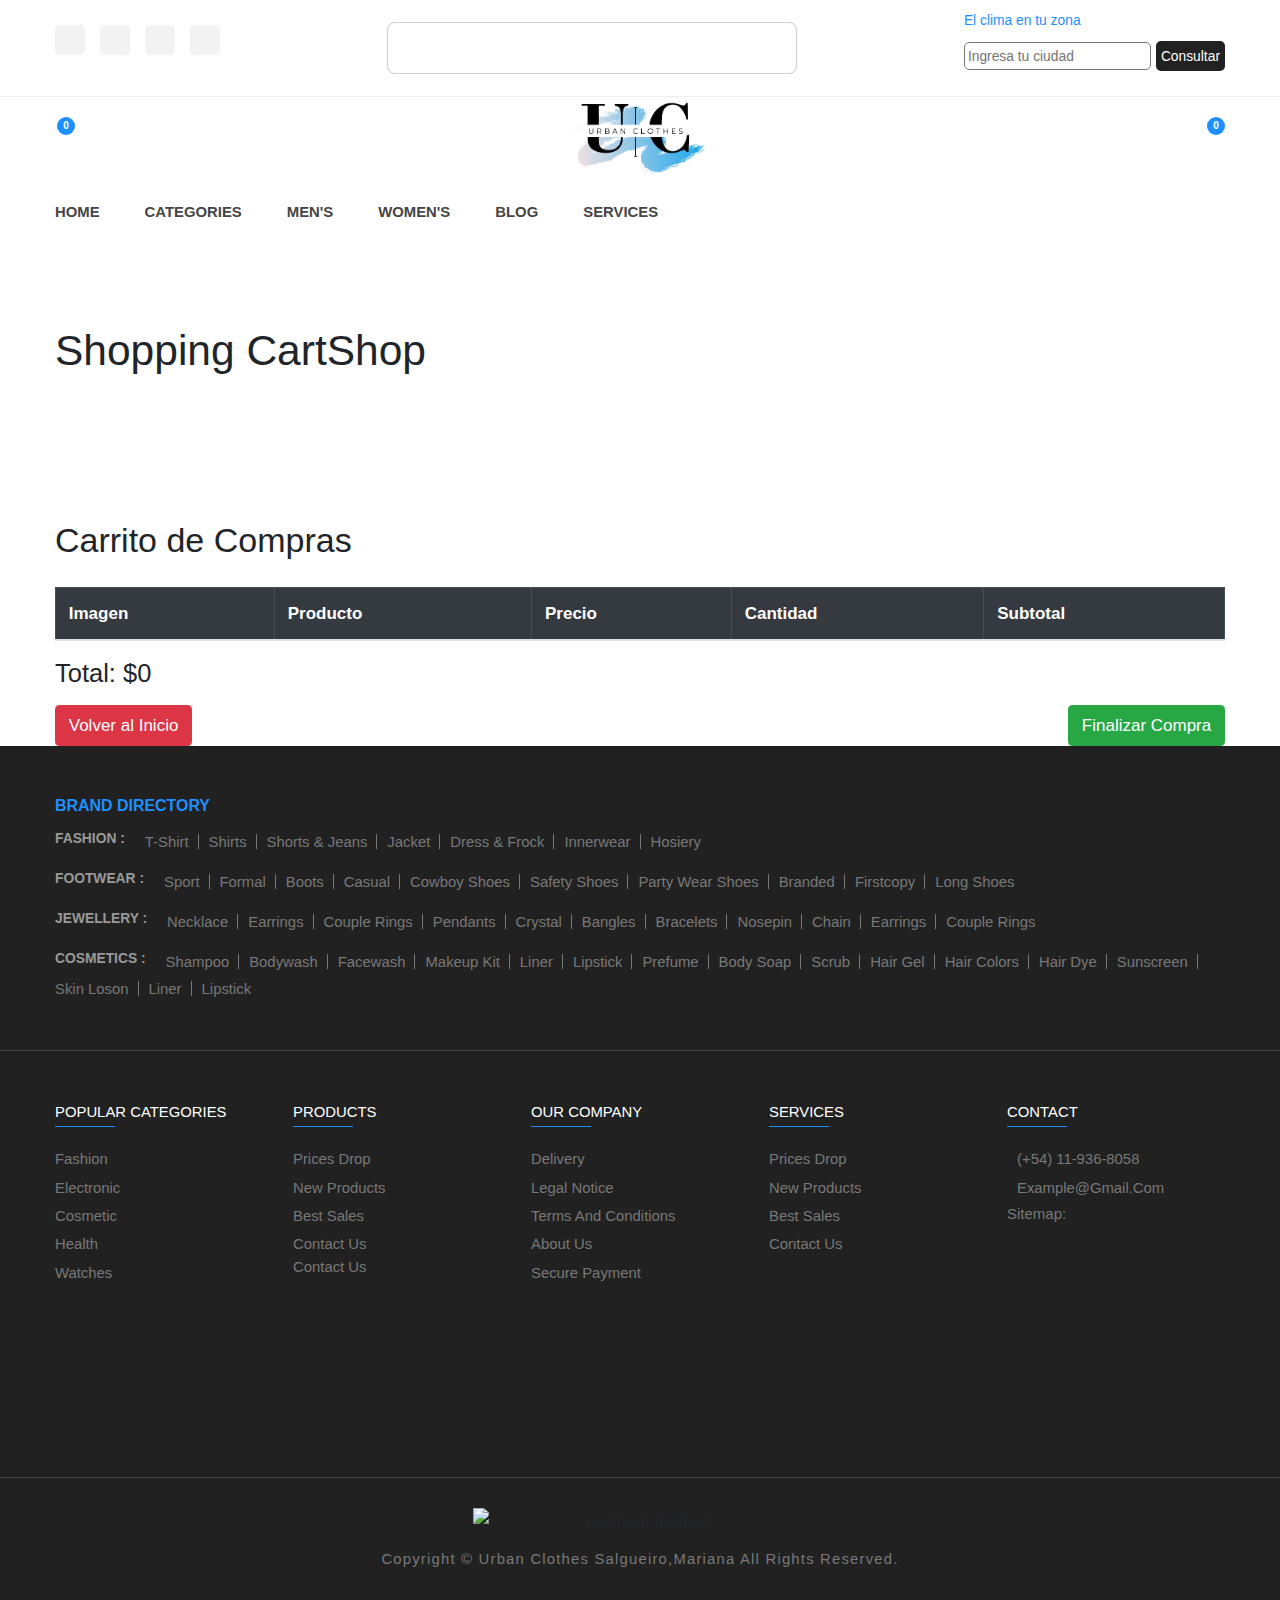
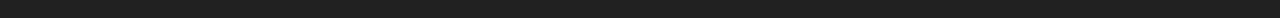
==== commit 777ef0ca: "On branch main  Your branch is up to date with 'origin/main'." ====
--- a/pages/cart.html
+++ b/pages/cart.html
@@ -33,13 +33,13 @@
 
 
 
-  <!--
+   <!--
     - HEADER
   -->
 
   <header class="header">
     <div class="header-top">
-  
+
       <div class="container">
 
         <ul class="header-social-container">
@@ -78,610 +78,600 @@
           </div>
         </div>
 
+        <!-- Clima -->
         <div class="header-top-actions">
-
-          <select name="currency">
-
-            <option value="usd">USD</option>
-            <option value="eur">EUR</option>
-
-          </select>
-
-          <select name="language">
-
-            <option value="en-US">English</option>
-            <option value="es-ES">Spanish</option>
-            <option value="fr">Chinese</option>
-
-          </select>
-
+          <p class="weather-title">El clima en tu zona</p>
+          <form id="weather-form" class="weather-form">
+            <input type="text" id="city" placeholder="Ingresa tu ciudad" required />
+            <button type="submit">Consultar</button>
+          </form>
+          <div id="weather-result" class="weather-result"></div>
         </div>
 
+
       </div>
 
     </div>
-    
-    <div class="inner-header">
+
+    <div class="header-main">
       <div class="container wide">
         <div class="wrap">
           <div class="header-left">
-            <div class="menu-bar">
-              
-              
-              <div class="list-inline">
-                <ul >
-                  <li >
-                    <a href=""> 
-                      <ion-icon name="heart-outline"></ion-icon>
-                      <span class=" item-floating">0</span>
-                    </a>
-                  </li>
-                  <li> 
-                    <a href="#" id="login-btn">
-                      <ion-icon name="person-outline"></ion-icon>
-                    </a>
-                  </li>
-                  
-                </ul>
-              </div>
+            <div class="list-inline">
+              <ul>
+                <li>
+                  <a href="#" class="action-btn">
+                    <ion-icon name="heart-outline"></ion-icon>
+                    <span class=" item-floating">0</span>
+                  </a>
+                </li>
+                <li>
+                  <a href="#" id="login-btn" class="action-btn">
+                    <ion-icon name="person-outline"></ion-icon>
+                  </a>
+                </li>
+
+              </ul>
             </div>
           </div>
           <div class="header-center">
-            
-              <a href="#" class="branding">
-                <img src="./assets/img/logo/3.png" alt="logo" width="150" height="80">
-              </a>
-           
+
+            <a href="#" class="branding">
+              <img src="../assets/img/logo/3.png" alt="logo" width="150" height="80">
+            </a>
+
           </div>
           <div class="header-rigth">
+
             <div class="list-inline">
               <ul>
-                <li class="action-btn"><a href=""><ion-icon name="search-outline" class="search-trigger"></ion-icon></a></li>
-                <li >
-                  <a href="" id="shop-btn"> 
+                <li><a href="#" class="action-btn"><ion-icon name="search-outline"
+                      class="search-trigger"></ion-icon></a></li>
+                <li>
+                  <a href="#" class="action-btn" id="cart-open">
                     <ion-icon name="bag-handle-outline"></ion-icon>
                     <span class=" item-floating">0</span>
                   </a>
                 </li>
               </ul>
             </div>
+
           </div>
         </div>
       </div>
     </div>
- 
-  
-
-  <nav class="navbar navbar-expand-lg">
-    <div class="container-fluid d-flex align-items-lg-center">
-      <div class="collapse navbar-collapse container" id="navbarContent">
-        <ul class="navbar-nav me-auto mb-2 mb-lg-0 desktop-menu-category-list">
-          <li class="nav-item menu-category">
-            <a href="index.html" class="nav-link active menu-title" aria-current="page">Home</a>
+
+
+
+    <nav class="navbar navbar-expand-lg desktop-navigation-menu">
+
+      <div class="container-fluid d-flex align-items-lg-center">
+
+
+
+        <div class="collapse navbar-collapse container" id="navbarContent">
+          <ul class="navbar-nav me-auto mb-2 mb-lg-0 desktop-menu-category-list">
+            <li class="nav-item menu-category">
+              <a href="index.html" class="nav-link active menu-title" aria-current="page">Home</a>
+            </li>
+
+            <li class="nav-item dropdown menu-category">
+              <a href="./pages/shop.html" class="nav-link dropdown-toggle menu-title" href="#" role="button"
+                data-bs-toggle="dropdown" aria-expanded="false">Categories</a>
+
+              <div class="dropdown-panel">
+
+                <ul class=" dropdown-panel-list">
+
+                  <li class="menu-title">
+                    <a href="./pages/shop.html" class="nav-link dropdown-toggle menu-title" href="#" role="button"
+                      data-bs-toggle="dropdown" aria-expanded="false">Electronics</a>
+                  </li>
+
+                  <li class="panel-list-item">
+                    <a href="./pages/shop.html">Desktop</a>
+                  </li>
+
+                  <li class="panel-list-item">
+                    <a href="./pages/shop.html">Laptop</a>
+                  </li>
+
+                  <li class="panel-list-item">
+                    <a href="./pages/shop.html">Camera</a>
+                  </li>
+
+                  <li class="panel-list-item">
+                    <a href="./pages/shop.html">Tablet</a>
+                  </li>
+
+                  <li class="panel-list-item">
+                    <a href="./pages/shop.html">Headphone</a>
+                  </li>
+
+                  <li class="panel-list-item">
+                    <a href="./pages/shop.html">
+                      <img src="/assets/img/banner/electronics-banner-1.jpg" alt="headphone collection" width="550"
+                        height="229">
+                    </a>
+                  </li>
+
+                </ul>
+
+                <ul class="dropdown-panel-list">
+
+                  <li class="menu-title">
+                    <a href="./pages/shop.html" class="nav-link dropdown-toggle" href="#" role="button"
+                      data-bs-toggle="dropdown" aria-expanded="false">Men's</a>
+                  </li>
+
+                  <li class="panel-list-item">
+                    <a href="./pages/shop.html">Formal</a>
+                  </li>
+
+                  <li class="panel-list-item">
+                    <a href="./pages/shop.html">Casual</a>
+                  </li>
+
+                  <li class="panel-list-item">
+                    <a href="./pages/shop.html">Sports</a>
+                  </li>
+
+                  <li class="panel-list-item">
+                    <a href="./pages/shop.html">Jacket</a>
+                  </li>
+
+                  <li class="panel-list-item">
+                    <a href="./pages/shop.html">Sunglasses</a>
+                  </li>
+
+                  <li class="panel-list-item">
+                    <a href="./pages/shop.html">
+                      <img src="./assets/img/banner/mens-banner.jpg" alt="men's fashion" width="250" height="119">
+                    </a>
+                  </li>
+
+                </ul>
+
+                <ul class="dropdown-panel-list">
+
+                  <li class="menu-title">
+                    <a href="./pages/shop.html" class="nav-link dropdown-toggle" href="#" role="button"
+                      data-bs-toggle="dropdown" aria-expanded="false">Women's</a>
+                  </li>
+
+                  <li class="panel-list-item">
+                    <a href="./pages/shop.html">Formal</a>
+                  </li>
+
+                  <li class="panel-list-item">
+                    <a href="./pages/shop.html">Casual</a>
+                  </li>
+
+                  <li class="panel-list-item">
+                    <a href="./pages/shop.html">Perfume</a>
+                  </li>
+
+                  <li class="panel-list-item">
+                    <a href="./pages/shop.html">Cosmetics</a>
+                  </li>
+
+                  <li class="panel-list-item">
+                    <a href="./pages/shop.html">Bags</a>
+                  </li>
+
+                  <li class="panel-list-item">
+                    <a href="./pages/shop.html">
+                      <img src="./assets/img/banner/womens-banner.jpg" alt="women's fashion" width="250" height="119">
+                    </a>
+                  </li>
+
+                </ul>
+
+                <ul class="dropdown-panel-list">
+
+                  <li class="menu-title">
+                    <a href="./pages/shop.html" class="nav-link dropdown-toggle" href="#" role="button"
+                      data-bs-toggle="dropdown" aria-expanded="false">Electronics</a>
+                  </li>
+
+                  <li class="panel-list-item">
+                    <a href="./pages/shop.html">Smart Watch</a>
+                  </li>
+
+                  <li class="panel-list-item">
+                    <a href="./pages/shop.html">Smart TV</a>
+                  </li>
+
+                  <li class="panel-list-item">
+                    <a href="./pages/shop.html">Keyboard</a>
+                  </li>
+
+                  <li class="panel-list-item">
+                    <a href="./pages/shop.html">Mouse</a>
+                  </li>
+
+                  <li class="panel-list-item">
+                    <a href="./pages/shop.html">Microphone</a>
+                  </li>
+
+                  <li class="panel-list-item">
+                    <a href="./pages/shop.html">
+                      <img src="./assets/img/banner/electronics-banner-2.jpg" alt="mouse collection" width="250"
+                        height="119">
+                    </a>
+                  </li>
+
+                </ul>
+
+              </div>
+            </li>
+
+            <li class="nav-item dropdown menu-category">
+              <a href="./pages/shop.html" class="nav-link dropdown-toggle menu-title" href="#" role="button"
+                data-bs-toggle="dropdown" aria-expanded="false">Men's</a>
+
+              <ul class="dropdown-list">
+
+                <li class="menu-title">
+                  <a href="./pages/shop.html" class="nav-link dropdown-toggle" href="#" role="button"
+                    data-bs-toggle="dropdown" aria-expanded="false">Men</a>
+                </li>
+
+
+                <li class="dropdown-item">
+                  <a href="./pages/shop.html">Shirt</a>
+                </li>
+
+                <li class="dropdown-item">
+                  <a href="./pages/shop.html">Shorts & Jeans</a>
+                </li>
+
+                <li class="dropdown-item">
+                  <a href="./pages/shop.html">Safety Shoes</a>
+                </li>
+
+                <li class="dropdown-item">
+                  <a href="./pages/shop.html">Wallet</a>
+                </li>
+
+              </ul>
+            </li>
+
+            <li class="nav-item dropdown menu-category">
+              <a href="./pages/shop.html" class="nav-link dropdown-toggle menu-title" href="#" role="button"
+                data-bs-toggle="dropdown" aria-expanded="false">Women's</a>
+
+              <ul class="dropdown-list">
+                <li class="menu-title">
+                  <a href="./pages/shop.html" class="nav-link dropdown-toggle" href="#" role="button"
+                    data-bs-toggle="dropdown" aria-expanded="false">Women</a>
+                </li>
+                <li class="dropdown-item">
+                  <a href="./pages/shop.html">Dress & Frock</a>
+                </li>
+
+                <li class="dropdown-item">
+                  <a href="./pages/shop.html">Earrings</a>
+                </li>
+
+                <li class="dropdown-item">
+                  <a href="./pages/shop.html">Necklace</a>
+                </li>
+
+                <li class="dropdown-item">
+                  <a href="./pages/shop.html">Makeup Kit</a>
+                </li>
+
+              </ul>
+            </li>
+
+
+
+
+
+            <li class="nav-item menu-category">
+              <a href="#section-blog" class="nav-link menu-title">Blog</a>
+            </li>
+
+            <li class="nav-item menu-category">
+              <a href="#services" class="nav-link menu-title">Services</a>
+            </li>
+          </ul>
+
+
+        </div>
+
+
+
+
+      </div>
+    </nav>
+
+    <!-- Fullscreen search -->
+    <div class="search-wrap">
+      <div class="search-inner">
+        <ion-icon name="close-outline" class="search-close"></ion-icon>
+        <div class="search-cell">
+          <form method="get">
+            <div class="search-field-holder">
+              <input type="search" class="main-search-input" placeholder="Search...">
+            </div>
+          </form>
+        </div>
+      </div>
+    </div>
+    <!-- end fullscreen search -->
+
+
+    <!-- Mobile nav -->
+    <div class="mobile-bottom-navigation">
+
+      <button class="action-btn" data-mobile-menu-open-btn>
+        <ion-icon name="menu-outline"></ion-icon>
+      </button>
+      <button class="action-btn">
+        <ion-icon name="person-outline"></ion-icon>
+      </button>
+      <button class="action-btn">
+        <ion-icon name="home-outline"></ion-icon>
+      </button>
+
+      <button class="action-btn">
+        <ion-icon name="heart-outline"></ion-icon>
+
+        <span class="count">0</span>
+      </button>
+
+      <button class="action-btn" data-mobile-menu-open-btn>
+        <ion-icon name="grid-outline"></ion-icon>
+      </button>
+
+    </div>
+
+
+    <nav class="mobile-navigation-menu  has-scrollbar" data-mobile-menu>
+
+      <div class="menu-top">
+        <h2 class="menu-title">Menu</h2>
+
+        <button class="menu-close-btn" data-mobile-menu-close-btn>
+          <ion-icon name="close-outline"></ion-icon>
+        </button>
+      </div>
+
+      <ul class="mobile-menu-category-list">
+
+        <li class="menu-category">
+          <a href="/index.html" class="menu-title">Home</a>
+        </li>
+
+        <li class="menu-category">
+
+          <button class="accordion-menu" data-accordion-btn>
+            <p class="menu-title">Men's</p>
+
+            <div>
+              <ion-icon name="add-outline" class="add-icon"></ion-icon>
+              <ion-icon name="remove-outline" class="remove-icon"></ion-icon>
+            </div>
+          </button>
+
+          <ul class="submenu-category-list" data-accordion>
+
+            <li class="submenu-category">
+              <a href="#" class="submenu-title">Shirt</a>
+            </li>
+
+            <li class="submenu-category">
+              <a href="#" class="submenu-title">Shorts & Jeans</a>
+            </li>
+
+            <li class="submenu-category">
+              <a href="#" class="submenu-title">Safety Shoes</a>
+            </li>
+
+            <li class="submenu-category">
+              <a href="#" class="submenu-title">Wallet</a>
+            </li>
+
+          </ul>
+
+        </li>
+
+        <li class="menu-category">
+
+          <button class="accordion-menu" data-accordion-btn>
+            <p class="menu-title">Women's</p>
+
+            <div>
+              <ion-icon name="add-outline" class="add-icon"></ion-icon>
+              <ion-icon name="remove-outline" class="remove-icon"></ion-icon>
+            </div>
+          </button>
+
+          <ul class="submenu-category-list" data-accordion>
+
+            <li class="submenu-category">
+              <a href="#" class="submenu-title">Dress & Frock</a>
+            </li>
+
+            <li class="submenu-category">
+              <a href="#" class="submenu-title">Earrings</a>
+            </li>
+
+            <li class="submenu-category">
+              <a href="#" class="submenu-title">Necklace</a>
+            </li>
+
+            <li class="submenu-category">
+              <a href="#" class="submenu-title">Makeup Kit</a>
+            </li>
+
+          </ul>
+
+        </li>
+
+        <li class="menu-category">
+
+          <button class="accordion-menu" data-accordion-btn>
+            <p class="menu-title">Jewelry</p>
+
+            <div>
+              <ion-icon name="add-outline" class="add-icon"></ion-icon>
+              <ion-icon name="remove-outline" class="remove-icon"></ion-icon>
+            </div>
+          </button>
+
+          <ul class="submenu-category-list" data-accordion>
+
+            <li class="submenu-category">
+              <a href="#" class="submenu-title">Earrings</a>
+            </li>
+
+            <li class="submenu-category">
+              <a href="#" class="submenu-title">Couple Rings</a>
+            </li>
+
+            <li class="submenu-category">
+              <a href="#" class="submenu-title">Necklace</a>
+            </li>
+
+            <li class="submenu-category">
+              <a href="#" class="submenu-title">Bracelets</a>
+            </li>
+
+          </ul>
+
+        </li>
+
+        <li class="menu-category">
+
+          <button class="accordion-menu" data-accordion-btn>
+            <p class="menu-title">Perfume</p>
+
+            <div>
+              <ion-icon name="add-outline" class="add-icon"></ion-icon>
+              <ion-icon name="remove-outline" class="remove-icon"></ion-icon>
+            </div>
+          </button>
+
+          <ul class="submenu-category-list" data-accordion>
+
+            <li class="submenu-category">
+              <a href="#" class="submenu-title">Clothes Perfume</a>
+            </li>
+
+            <li class="submenu-category">
+              <a href="#" class="submenu-title">Desodorant</a>
+            </li>
+
+            <li class="submenu-category">
+              <a href="#" class="submenu-title">Flower Fragrance</a>
+            </li>
+
+            <li class="submenu-category">
+              <a href="#" class="submenu-title">Air Freshener</a>
+            </li>
+
+          </ul>
+
+        </li>
+
+        <li class="menu-category">
+          <a href="#" class="menu-title">Blog</a>
+        </li>
+
+        <li class="menu-category">
+          <a href="#" class="menu-title">Hot Offers</a>
+        </li>
+
+      </ul>
+
+      <div class="menu-bottom">
+
+        <ul class="menu-category-list">
+
+          <li class="menu-category">
+
+            <button class="accordion-menu" data-accordion-btn>
+              <p class="menu-title">Language</p>
+
+              <ion-icon name="caret-back-outline" class="caret-back"></ion-icon>
+            </button>
+
+            <ul class="submenu-category-list" data-accordion>
+
+              <li class="submenu-category">
+                <a href="#" class="submenu-title">English</a>
+              </li>
+
+              <li class="submenu-category">
+                <a href="#" class="submenu-title">Spanish</a>
+              </li>
+
+              <li class="submenu-category">
+                <a href="#" class="submenu-title">Chinese</a>
+              </li>
+
+            </ul>
+
           </li>
-          <li class="nav-item dropdown menu-category">
-            <a href="#" class="nav-link dropdown-toggle menu-title"  href="#" role="button" data-bs-toggle="dropdown" aria-expanded="false">Categories</a>
-
-            <div class="dropdown-panel">
-
-              <ul class=" dropdown-panel-list">
-
-                <li class="menu-title">
-                  <a href="#"class="nav-link dropdown-toggle menu-title"  href="#" role="button" data-bs-toggle="dropdown" aria-expanded="false">Electronics</a>
-                </li>
-
-                <li class="panel-list-item">
-                  <a href="#">Desktop</a>
-                </li>
-
-                <li class="panel-list-item">
-                  <a href="#">Laptop</a>
-                </li>
-
-                <li class="panel-list-item">
-                  <a href="#">Camera</a>
-                </li>
-
-                <li class="panel-list-item">
-                  <a href="#">Tablet</a>
-                </li>
-
-                <li class="panel-list-item">
-                  <a href="#">Headphone</a>
-                </li>
-
-                <li class="panel-list-item">
-                  <a href="#">
-                    <img src="/assets/img/banner/electronics-banner-1.jpg" alt="headphone collection" width="550"
-                      height="229">
-                  </a>
-                </li>
-
-              </ul>
-
-              <ul class="dropdown-panel-list">
-
-                <li class="menu-title">
-                  <a href="#"class="nav-link dropdown-toggle"  href="#" role="button" data-bs-toggle="dropdown" aria-expanded="false">Men's</a>
-                </li>
-
-                <li class="panel-list-item">
-                  <a href="#">Formal</a>
-                </li>
-
-                <li class="panel-list-item">
-                  <a href="#">Casual</a>
-                </li>
-
-                <li class="panel-list-item">
-                  <a href="#">Sports</a>
-                </li>
-
-                <li class="panel-list-item">
-                  <a href="#">Jacket</a>
-                </li>
-
-                <li class="panel-list-item">
-                  <a href="#">Sunglasses</a>
-                </li>
-
-                <li class="panel-list-item">
-                  <a href="#">
-                    <img src="./assets/img/banner/mens-banner.jpg" alt="men's fashion" width="250" height="119">
-                  </a>
-                </li>
-
-              </ul>
-
-              <ul class="dropdown-panel-list">
-
-                <li class="menu-title">
-                  <a href="#"class="nav-link dropdown-toggle"  href="#" role="button" data-bs-toggle="dropdown" aria-expanded="false">Women's</a>
-                </li>
-
-                <li class="panel-list-item">
-                  <a href="#">Formal</a>
-                </li>
-
-                <li class="panel-list-item">
-                  <a href="#">Casual</a>
-                </li>
-
-                <li class="panel-list-item">
-                  <a href="#">Perfume</a>
-                </li>
-
-                <li class="panel-list-item">
-                  <a href="#">Cosmetics</a>
-                </li>
-
-                <li class="panel-list-item">
-                  <a href="#">Bags</a>
-                </li>
-
-                <li class="panel-list-item">
-                  <a href="#">
-                    <img src="./assets/img/banner/womens-banner.jpg" alt="women's fashion" width="250" height="119">
-                  </a>
-                </li>
-
-              </ul>
-
-              <ul class="dropdown-panel-list">
-
-                <li class="menu-title">
-                  <a href="#"class="nav-link dropdown-toggle"  href="#" role="button" data-bs-toggle="dropdown" aria-expanded="false">Electronics</a>
-                </li>
-
-                <li class="panel-list-item">
-                  <a href="#">Smart Watch</a>
-                </li>
-
-                <li class="panel-list-item">
-                  <a href="#">Smart TV</a>
-                </li>
-
-                <li class="panel-list-item">
-                  <a href="#">Keyboard</a>
-                </li>
-
-                <li class="panel-list-item">
-                  <a href="#">Mouse</a>
-                </li>
-
-                <li class="panel-list-item">
-                  <a href="#">Microphone</a>
-                </li>
-
-                <li class="panel-list-item">
-                  <a href="#">
-                    <img src="./assets/img/banner/electronics-banner-2.jpg" alt="mouse collection" width="250"
-                      height="119">
-                  </a>
-                </li>
-
-              </ul>
-
-            </div>
-          </li>
-
-          <li class="nav-item dropdown menu-category">
-            <a href="#" class="nav-link dropdown-toggle menu-title"  href="#" role="button" data-bs-toggle="dropdown" aria-expanded="false">Men's</a>
-
-            <ul class="dropdown-list">
-
-              <li class="menu-title">
-                <a href="#"class="nav-link dropdown-toggle menu-title"  href="#" role="button" data-bs-toggle="dropdown" aria-expanded="false">Men</a>
+
+          <li class="menu-category">
+            <button class="accordion-menu" data-accordion-btn>
+              <p class="menu-title">Currency</p>
+              <ion-icon name="caret-back-outline" class="caret-back"></ion-icon>
+            </button>
+
+            <ul class="submenu-category-list" data-accordion>
+              <li class="submenu-category">
+                <a href="#" class="submenu-title">USD</a>
               </li>
 
-              
-              <li class="dropdown-item">
-                <a href="#">Shirt</a>
+              <li class="submenu-category">
+                <a href="#" class="submenu-title">EUR</a>
               </li>
-
-              <li class="dropdown-item">
-                <a href="#">Shorts & Jeans</a>
-              </li>
-
-              <li class="dropdown-item">
-                <a href="#">Safety Shoes</a>
-              </li>
-
-              <li class="dropdown-item">
-                <a href="#">Wallet</a>
-              </li>
-
             </ul>
           </li>
 
-          <li class="nav-item dropdown menu-category">
-            <a href="#" class="nav-link dropdown-toggle menu-title"  href="#" role="button" data-bs-toggle="dropdown" aria-expanded="false">Women's</a>
-
-            <ul class="dropdown-list">
-              <li class="menu-title">
-                <a href="#"class="nav-link dropdown-toggle"  href="#" role="button" data-bs-toggle="dropdown" aria-expanded="false">Women</a>
-              </li>
-              <li class="dropdown-item">
-                <a href="#">Dress & Frock</a>
-              </li>
-
-              <li class="dropdown-item">
-                <a href="#">Earrings</a>
-              </li>
-
-              <li class="dropdown-item">
-                <a href="#">Necklace</a>
-              </li>
-
-              <li class="dropdown-item">
-                <a href="#">Makeup Kit</a>
-              </li>
-
-            </ul>
+        </ul>
+
+        <ul class="menu-social-container">
+
+          <li>
+            <a href="#" class="social-link">
+              <ion-icon name="logo-facebook"></ion-icon>
+            </a>
           </li>
 
-
-
-
-
-          <li class="nav-item menu-category">
-            <a href="#" class="nav-link menu-title">Blog</a>
+          <li>
+            <a href="#" class="social-link">
+              <ion-icon name="logo-twitter"></ion-icon>
+            </a>
           </li>
 
-          <li class="nav-item menu-category">
-            <a href="#" class="nav-link menu-title">Hot Offers</a>
+          <li>
+            <a href="#" class="social-link">
+              <ion-icon name="logo-instagram"></ion-icon>
+            </a>
           </li>
+
+          <li>
+            <a href="#" class="social-link">
+              <ion-icon name="logo-linkedin"></ion-icon>
+            </a>
+          </li>
+
         </ul>
 
-       
       </div>
 
-      
-      
-      
-    </div>
-  </nav>
- 
-   <!-- Fullscreen search -->
-   <div class="search-wrap">
-    <div class="search-inner">
-      <ion-icon name="close-outline" class="search-close"></ion-icon>
-      <div class="search-cell">
-        <form method="get">
-          <div class="search-field-holder">
-            <input type="search" class="main-search-input" placeholder="Search Entire Store...">
-          </div>
-        </form>
-      </div>
-    </div>
-  </div>
-  <!-- end fullscreen search -->
-
-
-<!--Cart-->
-<div class="card">
-<h1 class="card-title">Shopping Cart</h1>
-
- <!--Cart content-->
-<ul class="listCard">
-</ul>
-<div class="checkout">
-    <div class="total">$ 0 </div>
-    <div class="cart-close">Close</div>
-</div>
-</div>
-   <!-- Mobile nav -->
-  <div class="mobile-bottom-navigation">
-
-    <button class="action-btn" data-mobile-menu-open-btn>
-      <ion-icon name="menu-outline"></ion-icon>
-    </button>
-
-   
-
-    <button class="action-btn">
-      <ion-icon name="home-outline"></ion-icon>
-    </button>
-
-    <button class="action-btn">
-      <ion-icon name="heart-outline"></ion-icon>
-
-      <span class="count">0</span>
-    </button>
-
-    <button class="action-btn" data-mobile-menu-open-btn>
-      <ion-icon name="grid-outline"></ion-icon>
-    </button>
-
-  </div>
-
-  <nav class="mobile-navigation-menu  has-scrollbar" data-mobile-menu>
-
-    <div class="menu-top">
-      <h2 class="menu-title">Menu</h2>
-
-      <button class="menu-close-btn" data-mobile-menu-close-btn>
-        <ion-icon name="close-outline"></ion-icon>
-      </button>
-    </div>
-
-    <ul class="mobile-menu-category-list">
-
-      <li class="menu-category">
-        <a href="#" class="menu-title">Home</a>
-      </li>
-
-      <li class="menu-category">
-
-        <button class="accordion-menu" data-accordion-btn>
-          <p class="menu-title">Men's</p>
-
-          <div>
-            <ion-icon name="add-outline" class="add-icon"></ion-icon>
-            <ion-icon name="remove-outline" class="remove-icon"></ion-icon>
-          </div>
-        </button>
-
-        <ul class="submenu-category-list" data-accordion>
-
-          <li class="submenu-category">
-            <a href="#" class="submenu-title">Shirt</a>
-          </li>
-
-          <li class="submenu-category">
-            <a href="#" class="submenu-title">Shorts & Jeans</a>
-          </li>
-
-          <li class="submenu-category">
-            <a href="#" class="submenu-title">Safety Shoes</a>
-          </li>
-
-          <li class="submenu-category">
-            <a href="#" class="submenu-title">Wallet</a>
-          </li>
-
-        </ul>
-
-      </li>
-
-      <li class="menu-category">
-
-        <button class="accordion-menu" data-accordion-btn>
-          <p class="menu-title">Women's</p>
-
-          <div>
-            <ion-icon name="add-outline" class="add-icon"></ion-icon>
-            <ion-icon name="remove-outline" class="remove-icon"></ion-icon>
-          </div>
-        </button>
-
-        <ul class="submenu-category-list" data-accordion>
-
-          <li class="submenu-category">
-            <a href="#" class="submenu-title">Dress & Frock</a>
-          </li>
-
-          <li class="submenu-category">
-            <a href="#" class="submenu-title">Earrings</a>
-          </li>
-
-          <li class="submenu-category">
-            <a href="#" class="submenu-title">Necklace</a>
-          </li>
-
-          <li class="submenu-category">
-            <a href="#" class="submenu-title">Makeup Kit</a>
-          </li>
-
-        </ul>
-
-      </li>
-
-      <li class="menu-category">
-
-        <button class="accordion-menu" data-accordion-btn>
-          <p class="menu-title">Jewelry</p>
-
-          <div>
-            <ion-icon name="add-outline" class="add-icon"></ion-icon>
-            <ion-icon name="remove-outline" class="remove-icon"></ion-icon>
-          </div>
-        </button>
-
-        <ul class="submenu-category-list" data-accordion>
-
-          <li class="submenu-category">
-            <a href="#" class="submenu-title">Earrings</a>
-          </li>
-
-          <li class="submenu-category">
-            <a href="#" class="submenu-title">Couple Rings</a>
-          </li>
-
-          <li class="submenu-category">
-            <a href="#" class="submenu-title">Necklace</a>
-          </li>
-
-          <li class="submenu-category">
-            <a href="#" class="submenu-title">Bracelets</a>
-          </li>
-
-        </ul>
-
-      </li>
-
-      <li class="menu-category">
-
-        <button class="accordion-menu" data-accordion-btn>
-          <p class="menu-title">Perfume</p>
-
-          <div>
-            <ion-icon name="add-outline" class="add-icon"></ion-icon>
-            <ion-icon name="remove-outline" class="remove-icon"></ion-icon>
-          </div>
-        </button>
-
-        <ul class="submenu-category-list" data-accordion>
-
-          <li class="submenu-category">
-            <a href="#" class="submenu-title">Clothes Perfume</a>
-          </li>
-
-          <li class="submenu-category">
-            <a href="#" class="submenu-title">Desodorant</a>
-          </li>
-
-          <li class="submenu-category">
-            <a href="#" class="submenu-title">Flower Fragrance</a>
-          </li>
-
-          <li class="submenu-category">
-            <a href="#" class="submenu-title">Air Freshener</a>
-          </li>
-
-        </ul>
-
-      </li>
-
-      <li class="menu-category">
-        <a href="#" class="menu-title">Blog</a>
-      </li>
-
-      <li class="menu-category">
-        <a href="#" class="menu-title">Hot Offers</a>
-      </li>
-
-    </ul>
-
-    <div class="menu-bottom">
-
-      <ul class="menu-category-list">
-
-        <li class="menu-category">
-
-          <button class="accordion-menu" data-accordion-btn>
-            <p class="menu-title">Language</p>
-
-            <ion-icon name="caret-back-outline" class="caret-back"></ion-icon>
-          </button>
-
-          <ul class="submenu-category-list" data-accordion>
-
-            <li class="submenu-category">
-              <a href="#" class="submenu-title">English</a>
-            </li>
-
-            <li class="submenu-category">
-              <a href="#" class="submenu-title">Spanish</a>
-            </li>
-
-            <li class="submenu-category">
-              <a href="#" class="submenu-title">Chinese</a>
-            </li>
-
-          </ul>
-
-        </li>
-
-        <li class="menu-category">
-          <button class="accordion-menu" data-accordion-btn>
-            <p class="menu-title">Currency</p>
-            <ion-icon name="caret-back-outline" class="caret-back"></ion-icon>
-          </button>
-
-          <ul class="submenu-category-list" data-accordion>
-            <li class="submenu-category">
-              <a href="#" class="submenu-title">USD</a>
-            </li>
-
-            <li class="submenu-category">
-              <a href="#" class="submenu-title">EUR</a>
-            </li>
-          </ul>
-        </li>
-
-      </ul>
-
-      <ul class="menu-social-container">
-
-        <li>
-          <a href="#" class="social-link">
-            <ion-icon name="logo-facebook"></ion-icon>
-          </a>
-        </li>
-
-        <li>
-          <a href="#" class="social-link">
-            <ion-icon name="logo-twitter"></ion-icon>
-          </a>
-        </li>
-
-        <li>
-          <a href="#" class="social-link">
-            <ion-icon name="logo-instagram"></ion-icon>
-          </a>
-        </li>
-
-        <li>
-          <a href="#" class="social-link">
-            <ion-icon name="logo-linkedin"></ion-icon>
-          </a>
-        </li>
-
-      </ul>
-
-    </div>
-
-  </nav>
-   
+    </nav>
+
   </header>
 
 
-
-
-
-
-  <!--
+<!--
     - MAIN
   -->
 
@@ -691,16 +681,7 @@
         <h1 class="page-title">Shopping Cart<span>Shop</span></h1>
       </div><!-- End .container -->
     </div><!-- End .page-header -->
-      <nav aria-label="breadcrumb" class="breadcrumb-nav">
-          <div class="container">
-              <ol class="breadcrumb">
-                  <li class="breadcrumb-item"><a href="index.html">Home</a></li>
-                  <li class="breadcrumb-item"><a href="#">Shop</a></li>
-                  <li class="breadcrumb-item active" aria-current="page">Shopping Cart</li>
-              </ol>
-          </div><!-- End .container -->
-      </nav><!-- End .breadcrumb-nav -->
-
+      
       <section class="page-content">
         <!-- Carrito de compras -->
     <div class="container mt-5">
--- a/assets/css/cart.css
+++ b/assets/css/cart.css
@@ -1,359 +1,15 @@
-@import url('https://fonts.googleapis.com/css2?family=Poiret+One&family=Poppins:ital,wght@0,100;0,200;0,300;0,400;0,500;0,600;0,700;0,800;0,900;1,100;1,200;1,300;1,400;1,500;1,600;1,700;1,800;1,900&family=Rubik:ital,wght@0,300..900;1,300..900&display=swap');
-/*-----------------------------------*\
-  #CUSTOM PROPERTY
-\*-----------------------------------*/
-
-:root {
-
-  /*colors*/
-
-  --spanish-gray: hsl(0, 0%, 60%);
-  --sonic-silver: hsl(0, 0%, 47%);
-  --eerie-black: hsl(0, 0%, 13%);
-  --dodgerBlue: hsl(210 100% 55.9%);
-  --sandy-brown: hsl(29, 90%, 65%);
-  --deepSkyBlue: hsla(195.06, 100%, 50%, 1);
-  --ocean-green: hsl(152, 51%, 52%);
-  --davys-gray: hsl(0, 0%, 33%);
-  --cultured: hsl(0, 0%, 93%);
-  --white: hsl(0, 100%, 100%);
-  --onyx: hsl(0, 0%, 27%);
-
-  --facebook-cl: rgb(59, 89, 152);
-  --linked_in-cl: rgb(23, 106, 255);
-  --twitter-cl: rgb(85, 85, 85);
-  --instagram-cl: linear-gradient(#8a3ab9, #e95950, #fccc63);
-
-  /* typography */
-
-  --fs-1: 1.563rem;
-  --fs-2: 1.375rem;
-  --fs-3: 1.25rem;
-  --fs-4: 1.125rem;
-  --fs-5: 1rem;
-  --fs-6: 0.938rem;
-  --fs-7: 0.875rem;
-  --fs-8: 0.813rem;
-  --fs-9: 0.75rem;
-  --fs-10: 0.688rem;
-  --fs-11: 0.625rem;
-
-  --weight-300: 300;
-  --weight-400: 400;
-  --weight-500: 500;
-  --weight-600: 600;
-  --weight-700: 700;
-
-  /* border-radius */
-
-  --border-radius-md: 10px;
-  --border-radius-sm: 5px;
-  --border: 0.1rem solid rgba(0, 0, 0, 0.3);
-
-    --box-shadow: 0 0.5rem 1rem rgba(0, 0, 0, 0.1);
-  /*transition */
-
-  --transition-timing: 0.2s ease;
-  --transition-1: 0.25s ease;
-  --transition-2: 0.5s ease;
-  --cubic-out: cubic-bezier(0.51, 0.03, 0.64, 0.28);
-  --cubic-in: cubic-bezier(0.33, 0.85, 0.56, 1.02);
-
-  /**
-   * spacing
-   */
-
-  --section-padding: 60px;
-
-
-}
+@import "variables.css";
+@import "resp.css";
 
 
 .main {
     
-  width: 100%
+    width: 100%
 }
 .page-header {
-  padding: 4.6rem 0 5rem;
- background: url(../img/banner/molly-mears-VcTDB93yiQY-unsplash.jpg);
-  background-size: cover;
-  background-position: center center;
-  background-repeat: no-repeat;
-  text-align: center;
-}
-
-.page-title .container-page {
-  width: 100%;
-  max-width: 100%;
-  margin: 0 auto;
-  padding: 0px 15px;
-}
-.page-title .page-title {
-  font-size: 42px;
-  font-weight: 400;
-  line-height: 50px;
-}
-
-
-.page-header .page-title span {
-    display: block;
-    color: #c96;
-    font-size: 1.6rem;
-    margin-top: .8rem
-}
-
-
-
-
-
-@media screen and (min-width: 768px) {
-    .page-header h1 {
-        font-size: 3.6rem
-    }
-
-    .page-header h1 span {
-        font-size: 1.8rem
-    }
-
-
-}
-
-@media screen and (min-width: 992px) {
-    .page-header h1 {
-        font-size: 4rem
-    }
-
-    .page-header h1 span {
-        font-size: 2rem
-    }
-
-}
-.cart-section {
-  padding: 5px 9%;
-}
-.table {
-  margin-top: 20px;
-  border-collapse: collapse;
-  width: 100%;
-  font-family: Arial, sans-serif;
-  background-color: #f9f9f9;
-  
-}
-
-.table th, .table td {
-  padding: 12px 15px;
-  border: 1px solid #ddd;
-  text-align: center;
-}
-
-.table th {
-  background-color: #007bff;
-  color: white;
-}
-
-.table tbody tr:nth-child(even) {
-  background-color: #f2f2f2;
-}
-
-.table-hover tbody tr:hover {
-  background-color: #d6eaf8;
-}
-
-td img{
-width: 40px;
-}
-
-
-.cart-page {
-  position: relative;
-  margin-top: 30px;
-}
-
-.cart-page .cart-page-inner {
-  padding: 30px;
-  margin-bottom: 30px;
-  background: var(--white);
-}
-
-.cart-page .table {
-  width: 100%;
-  text-align: center;
-  margin-bottom: 0;
-}
-
-.cart-page .table .thead-dark th {
- 
-  font-size: 18px;
-  font-weight: 600;
-  color: var(--dodgerBlue);
-  text-align: center;
-  background: transparent;
-  border-color: var(--dodgerBlue);
-  border-bottom: none;
-  vertical-align: middle;
-}
-
-.cart-page .table td {
-  font-size: 16px;
-  vertical-align: middle;
-}
-
-.cart-page .table .img {
-  display: flex;
-  align-items: center;
-  
-}
-
-.cart-page .table .img img {
-  max-width: 60px;
-  max-height: 60px;
-  margin-right: 15px;
-}
-
-.cart-page .table .img p {
-  display: inline-block;
-  text-align: left;
-  margin: 0;
-}
-
-.cart-page .table td .qty {
-  display: inline-flex;
-
-  width: 100px;
-  
-}
-
-.cart-page .table button {
-  display: inline;
-  width: 40px;
-  height: 30px;
-  font-size: 14px;
-  text-align: center;
-  color: var(--white);
-  background: var(--dodgerBlue);
-  border: none;
-  border-radius: 4px;
-}
-
-.cart-page .table button.btn-minus {
-  border-radius: 4px 0 0 4px;
-}
-
-.cart-page .table button.btn-plus {
-  border-radius: 0 4px 4px 0;
-}
-
-.cart-page .table button.btn-cart {
-  width: auto;
-}
-
-.cart-page .table input {
-  width: 40px;
-  height: 30px;
-  font-size: 16px;
-  color:var(--white);
-  text-align: center;
-  background: var(--eerie-black);
-  border: none;
-}
-
-.cart-page .coupon {
-  position: relative;
-  width: 100%;
-  margin-bottom: 15px;
-  font-size: 0;
-  
-}
-
-.cart-page .coupon input {
-  width: calc(100% - 135px);
-  height: 40px;
-  padding: 0 15px;
-  font-size: 16px;
-  color: var(--eerie-black);
-  background: var(--white);
-  border: 1px solid var(--dodgerBlue);
-  border-radius: 4px;
-  margin-right: 15px;
-  transition: all .3s;
-}
-
-.cart-page .coupon input:focus {
-  border-color: var(--dodgerBlue);
-}
-
-.cart-page .coupon button {
-  width: 120px;
-  height: 40px;
-  padding: 5px 0;
-  font-size: 16px;
-  text-align: center;
-  color: var(--dodgerBlue);
-  background: var(--white);
-  border: 1px solid var(--dodgerBlue);
-  border-radius: 4px;
-  margin-top: 5px;
-}
-
-.cart-page .coupon button:hover {
-  color: var(--white);
-  background: var(--dodgerBlue);
-}
-
-.cart-page .cart-summary {
-  position: relative;
-  width: 100%;
-}
-
-.cart-page .cart-summary .cart-content {
-  padding: 30px;
-  background: var(--cultured);
-}
-
-.cart-page .cart-summary .cart-content h1 {
-  font-size: 22px;
-  margin-bottom: 20px;
-}
-
-.cart-page .cart-summary .cart-content p span,
-.cart-page .cart-summary .cart-content h2 span {
-  float: right;
-}
-
-.cart-page .cart-summary .cart-content h2 {
-  font-size: 20px;
-  font-weight: 600;
-  padding-top: 12px;
-  border-top: 1px solid var(--dodgerBlue);
-  margin: 0;
-}
-
-.cart-page .cart-summary .cart-btn button {
-  margin-top: 15px;
-  width: calc(50% - 15px);
-  height: 50px;
-  padding: 2px 10px;
-  text-align: center;
-  color: var(--dodgerBlue);
-  background: var(--white);
-  border: 1px solid var(--dodgerBlue);
-  border-radius: 4px;
-}
-
-.cart-page .cart-summary .cart-btn button:hover {
-  color: var(--white);
-  background: var(--dodgerBlue);
-}
-
-.cart-page .cart-summary .cart-btn button:first-child {
-  margin-right: 25px;
-  color: #FF6F61;
-  background: #ffffff;
-  border: 1px solid #FF6F61;
-}
-
-.cart-page .cart-summary .cart-btn button:first-child:hover {
-  color: #ffffff;
-  background: #FF6F61;
-}
-
+    padding: 4.6rem 0 5rem;
+   background: url(./assets/img/page-title.png);
+    background-size: cover;
+    background-position: center center;
+    background-repeat: no-repeat
+}--- a/assets/css/style.css
+++ b/assets/css/style.css
@@ -1,11 +1,10 @@
-@import "/responsive.css";
-@import "/variables.css";
-
 /*-----------------------------------*\
     #MAIN
   \*-----------------------------------*/
 
-/* overlay */
+/**
+   * overlay 
+   */
 
 .overlay {
   position: fixed;
@@ -19,12 +18,17 @@
   z-index: 15;
   transition: 0.5s ease;
 }
+
 .overlay.active {
   opacity: 1;
   pointer-events: all;
 }
 
-/* MODAL */
+
+
+/**
+   * MODAL 
+   */
 
 .modal {
   position: fixed;
@@ -115,7 +119,7 @@
 }
 
 .modal-close-btn ion-icon {
-  width: 70px;
+  --ionicon-stroke-width: 70px;
 }
 
 .newsletter {
@@ -163,7 +167,6 @@
 .btn-newsletter:hover {
   background: var(--dodgerBlue);
 }
-
 
 /*-----------------------------------*\
 ***************#HEADER*****************
@@ -657,104 +660,107 @@
 }
 
 
-
 /*-----------------------------------*\
     #BANNER
   \*-----------------------------------*/
 
 
-  .slider-container {
-    display: flex;
-    
-    border-radius: var(--border-radius-md);
-    overflow:auto hidden;
-    scroll-snap-type: inline mandatory;
-    overscroll-behavior-inline: contain;
-  }
+.slider-container {
+  display: flex;
   
-  .slider-item {
-    position: relative;
-    min-width: 100%;
-    max-height: 700px;
-    aspect-ratio: 1 / 1;
-    border-radius: var(--border-radius-md);
-    overflow: auto hidden;
-    scroll-snap-align: start;
-  }
+  border-radius: var(--border-radius-md);
+  overflow:auto hidden;
+  scroll-snap-type: inline mandatory;
+  overscroll-behavior-inline: contain;
+}
+
+.slider-item {
+  position: relative;
+  min-width: 100%;
+  max-height: 700px;
+  aspect-ratio: 1 / 1;
+  border-radius: var(--border-radius-md);
+  overflow: auto hidden;
+  scroll-snap-align: start;
+}
+
+.slider-item .banner-img {
+  width: 100%;
+  height: 100%;
+  object-fit: cover;
+  object-position: left;
+}
+
+.box-content {
+  position: absolute;
+  left: 0;
+  right: 0;
+  top: 70%;
+  transform: translateY(-70%);
+}
+
+.slider-item .box-content h1 {
+  margin-bottom: 12px;
+  color: var(--white);
+  font-size: 20px;
+  font-weight: 500;
+}
+
+.slider-item .box-content h1 span {
+  color: var(--sonic-silver);
+ 
+}
+.slider-item .box-content p {
+  margin-bottom: 20px;
+  font-size: 12px;
+  line-height: 10px;
+  font-weight: 500;
+}
+
+
+.btn-slider {
+  -webkit-transition: all 0.3s ease;
+
+  transition: all 0.3s ease;
+  color: var(--white);
+  pointer-events: auto;
+  overflow: hidden;
+  font-size: 12px;
+  line-height: 16px;
+  font-weight: 500;
+  box-sizing: border-box;
+  padding: 7px 12px;
+  display: inline-flex;
+  border-radius: 3px;
+  align-items: center;
+  border: 1px solid var(--white);
+  background-color: transparent;
+}
+.btn-slider:hover {
+  color: var(--eerie-black);
+  border-color: var(--white);
+  background-color: var(--white);
+}
+.btn-slider .icon {
+  margin-inline-start: 8px;
+  display: inline-block;
+  font-size: 10px;
+}
+
+
+
+
+
+
+
+
+
+/*-----------------------------------*\
+    #CATEGORY
+  \*-----------------------------------*/
+
+.category {
   
-  .slider-item .banner-img {
-    width: 100%;
-    height: 100%;
-    object-fit: cover;
-    object-position: left;
-  }
-  
-  .box-content {
-    position: absolute;
-    left: 0;
-    right: 0;
-    top: 70%;
-    transform: translateY(-70%);
-  }
-  
-  .slider-item .box-content h1 {
-    margin-bottom: 12px;
-    color: var(--white);
-    font-size: 20px;
-    font-weight: 500;
-  }
-  
-  .slider-item .box-content h1 span {
-    color: var(--sonic-silver);
-   
-  }
-  .slider-item .box-content p {
-    margin-bottom: 20px;
-    font-size: 12px;
-    line-height: 10px;
-    font-weight: 500;
-  }
-  
-  
-  .btn-slider {
-    -webkit-transition: all 0.3s ease;
-  
-    transition: all 0.3s ease;
-    color: var(--white);
-    pointer-events: auto;
-    overflow: hidden;
-    font-size: 12px;
-    line-height: 16px;
-    font-weight: 500;
-    box-sizing: border-box;
-    padding: 7px 12px;
-    display: inline-flex;
-    border-radius: 3px;
-    align-items: center;
-    border: 1px solid var(--white);
-    background-color: transparent;
-  }
-  .btn-slider:hover {
-    color: var(--eerie-black);
-    border-color: var(--white);
-    background-color: var(--white);
-  }
-  .btn-slider .icon {
-    margin-inline-start: 8px;
-    display: inline-block;
-    font-size: 10px;
-  }
-  
-  
-  
-  
-
-/*-----------------------------------*\
-      #CATEGORY
-    \*-----------------------------------*/
-
-.category {
-
   margin: 30px 0;
 }
 
@@ -820,8 +826,8 @@
 
 
 /*-----------------------------------*\
-      #SIDEBAR
-    \*-----------------------------------*/
+    #SIDEBAR
+  \*-----------------------------------*/
 
 .sidebar {
   background: var(--white);
@@ -1010,8 +1016,8 @@
 
 
 /*-----------------------------------*\
-      #PRODUCT MINIMAL
-    \*-----------------------------------*/
+    #PRODUCT MINIMAL
+  \*-----------------------------------*/
 
 .product-minimal {
   margin-bottom: 30px;
@@ -1098,8 +1104,8 @@
 
 
 /*-----------------------------------*\
-      #PRODUCT FEATURED
-    \*-----------------------------------*/
+    #PRODUCT FEATURED
+  \*-----------------------------------*/
 
 .product-featured {
   margin-bottom: 30px;
@@ -1261,8 +1267,8 @@
 
 
 /*-----------------------------------*\
-      #PRODUCT GRID
-    \*-----------------------------------*/
+    #PRODUCT GRID
+  \*-----------------------------------*/
 
 .product-main {
   margin-bottom: 30px;
@@ -1383,7 +1389,6 @@
 
 .product-grid .showcase-content {
   padding: 15px 20px 0;
-  
 }
 
 .product-grid .showcase-category {
@@ -1430,29 +1435,13 @@
   color: var(--sonic-silver);
 }
 
-.btn-cart {
-  margin: 1rem 0 1rem 2rem;
- 
-  padding: 5px 10px;
-  border-radius: 10rem;
-  border: .1rem solid var(--dodgerBlue);
-  font-size: 0.8rem;
-  color: var(--dodgerBlue);
-  cursor: pointer;
-}
-
-.btn-cart:hover {
-  background: var(--dodgerBlue);
-  color: var(--white);
-  border: .1rem solid var(--dodgerBlue);
-}
 
 
 
 
 /*-----------------------------------*\
-      #TESTIMONIAL
-    \*-----------------------------------*/
+    #TESTIMONIAL
+  \*-----------------------------------*/
 
 .testimonials-box {
   margin-bottom: 50px;
@@ -1502,8 +1491,8 @@
 
 
 /*-----------------------------------*\
-      #CTA
-    \*-----------------------------------*/
+    #CTA
+  \*-----------------------------------*/
 
 .cta-container {
   position: relative;
@@ -1570,8 +1559,8 @@
 
 
 /*-----------------------------------*\
-      #SERVICE
-    \*-----------------------------------*/
+    #SERVICE
+  \*-----------------------------------*/
 
 .service-container {
   display: flex;
@@ -1623,8 +1612,8 @@
 
 
 /*-----------------------------------*\
-      #BLOG
-    \*-----------------------------------*/
+    #BLOG
+  \*-----------------------------------*/
 
 .blog {
   margin-bottom: 30px;
@@ -1684,8 +1673,8 @@
 
 
 /*-----------------------------------*\
-      #FOOTER
-    \*-----------------------------------*/
+    #FOOTER
+  \*-----------------------------------*/
 
 footer {
   background: var(--eerie-black);
@@ -1747,8 +1736,8 @@
 
 
 /**
-     * footer nav 
-     */
+   * footer nav 
+   */
 
 .footer-nav {
   border-bottom: 1px solid var(--onyx);
@@ -1863,4 +1852,9 @@
 .copyright a {
   display: inline;
   color: inherit;
-}+}
+
+
+
+
+
--- a/assets/css/variables.css
+++ b/assets/css/variables.css
@@ -168,9 +168,7 @@
   \*-----------------------------------*/
 
 .container {
-  max-width: 1200px;
   padding: 0 15px;
-  margin: 0 auto;
 }
 
 .has-scrollbar {
@@ -208,31 +206,6 @@
   border-bottom: 1px solid var(--cultured);
   margin-bottom: 30px;
 }
-
-.mensaje-producto {
-  position: fixed;
-  top: 20px;
-  right: 20px;
-  background-color: #4caf50;
-  color: white;
-  padding: 10px 20px;
-  border-radius: 5px;
-  box-shadow: 0 0 10px rgba(0, 0, 0, 0.2);
-  z-index: 1000;
-  animation: fadeOut 2s ease-in-out forwards;
-}
-
-@keyframes fadeOut {
-  0% {
-      opacity: 1;
-  }
-  100% {
-      opacity: 0;
-  }
-}
-
-
-
 
 
 .item-floating {
@@ -252,3 +225,4 @@
 }
 
 
+
--- a/assets/css/responsive.css
+++ b/assets/css/responsive.css
@@ -43,11 +43,12 @@
     }
   
    
-    
-
-    
- 
- 
+   
+    
+    .mobile-bottom-navigation {
+      border-top-left-radius: var(--border-radius-md);
+      border-top-right-radius: var(--border-radius-md);
+    }
   
   
   
@@ -68,12 +69,8 @@
       
     
       
-      /*mobile*/
-    
-    .mobile-bottom-navigation {
-      border-top-left-radius: var(--border-radius-md);
-      border-top-right-radius: var(--border-radius-md);
-    }
+      
+    
   
   
   
@@ -136,10 +133,9 @@
   @media (min-width: 570px) {
   
  
-   * #HEADER
-   */
-
-
+    /*-- #HEADER --*/
+
+  
     
     .header-social-container,
     .header-top-actions {
@@ -258,8 +254,6 @@
   
     }
   
-  
-  
     /**
        * #BASE 
        */
@@ -267,8 +261,6 @@
     html {
       font-size: 17px;
     }
-  
-  
   
     /**
        * #REUSED STYLE 
@@ -278,8 +270,6 @@
       max-width: 750px;
       margin: auto;
     }
-  
-  
   
     /**
        * #MODAL 
@@ -300,12 +290,6 @@
       text-align: left;
     }
   
-  
-
-   
- 
- 
- 
    /**
     * #BANNER 
     */
@@ -330,23 +314,11 @@
     
   }
   
- 
-  
-  
-  
   .btn-slider {
     
     padding: 12px 24px;
   }
 
-  
-  
-  
-  
-  
-    
-  
-  
     /**
        * #CATEGORY 
        */
@@ -430,7 +402,7 @@
      * responsive larger than 1024px screen
      */
     
-    @media (min-width: 992px) {
+    @media (min-width: 1024px) {
     
       /**
        * #CUSTOM PROPERTY
@@ -459,8 +431,7 @@
     
     
     
-   
-      /**
+    /**
        * #HEADER 
        */
      
@@ -770,69 +741,58 @@
       display: none;
     }
     
-    
-       /**
+      /**
        * #BANNER 
        */
-
-  .banner {
-    margin-top: 40px;
-  }
-
-  .slider-item {
-    height: 500px;
-  }
-
-  .slider-item .box-content {
-    position: absolute;
+    
+      .banner { margin-top: 0px; }
+    
+      .slider-item { height: 500px; }
+    
+      .slider-item .box-content {
+      position: absolute;
     left: 0;
     right: 0;
     top: 50%;
     transform: translateY(-50%);
-  }
-
-  .slider-item .box-content h1 {
-    margin-bottom: 18px;
-    color: var(--white);
-    transition-delay: 0.5s;
-  }
-
-  .slider-item .box-content h1 span {
-    color: var(--sonic-silver);
-    transition-delay: 0.5s;
-  }
-
-  .slider-item .box-content p {
-    margin-bottom: 48px;
-    font-size: 20px;
-    line-height: 24px;
-    transition-delay: 0.6s;
-  }
-
-  .btn-slider {
-
-    padding: 0;
-    padding-bottom: 7px;
-
-    position: relative;
-    background-color: transparent;
-    border: 1px solid var(--white);
-    color: var(--white);
-    transition-delay: 0.7s;
-  }
-
-  .btn-slider:hover {
-    color: var(--cultured);
-    border-color: var(--white);
-    background-color: var(--white);
-  }
-
-  .btn-slider .icon {
-    margin-inline-start: 8px;
-    display: inline-block;
-    font-size: 8px;
-  }
-
+     }
+     .slider-item .box-content h1 {
+      margin-bottom: 18px;
+      color: var(--white);
+      transition-delay: 0.5s;
+    }
+  
+    .slider-item .box-content h1 span {
+      color: var(--sonic-silver);
+      transition-delay: 0.5s;
+    }
+    .slider-item .box-content p {
+      margin-bottom: 48px;
+      font-size: 20px;
+      line-height: 24px;
+      transition-delay: 0.6s;
+    }
+    .btn-slider {
+      
+        padding: 0;
+        padding-bottom: 7px;
+       
+        position: relative;
+        background-color: transparent;
+        border: 1px solid var(--white);
+        color: var(--white);
+      transition-delay: 0.7s;
+    }
+    .btn-slider:hover {
+      color: var(--cultured);
+      border-color: var(--white);
+      background-color: var(--white);
+    }
+    .btn-slider .icon {
+      margin-inline-start: 8px;
+      display: inline-block;
+      font-size: 8px;
+    }
       /**
        * #CATEGORY 
        */
@@ -969,7 +929,37 @@
       margin-bottom: 0;
     }
   
-  
+   /**
+       * #CART
+       */
+  
+    .cart-countdown {
+      margin-bottom: 68px;
+    }
+    .cart-countdown p {
+      font-size: 20px;
+      line-height: 32px;
+    }
+    .cart-countdown .timer-count {
+      font-size: 20px;
+      line-height: 32px;
+      min-width: 117px;
+    }
+    .page-cart-wrap {
+      display: grid;
+      grid-template: repeat(2, auto)/66% 1fr;
+      column-gap: 3rem;
+    }
+    
+    .cart-item .cart-info .cart-title {
+      font-size: 16px;
+      list-style: 22.4px;
+    }
+    .cart-footer-inner {
+      position: sticky;
+      top: 100px;
+      transition: top 0.3s ease;
+    }
   
   }
   
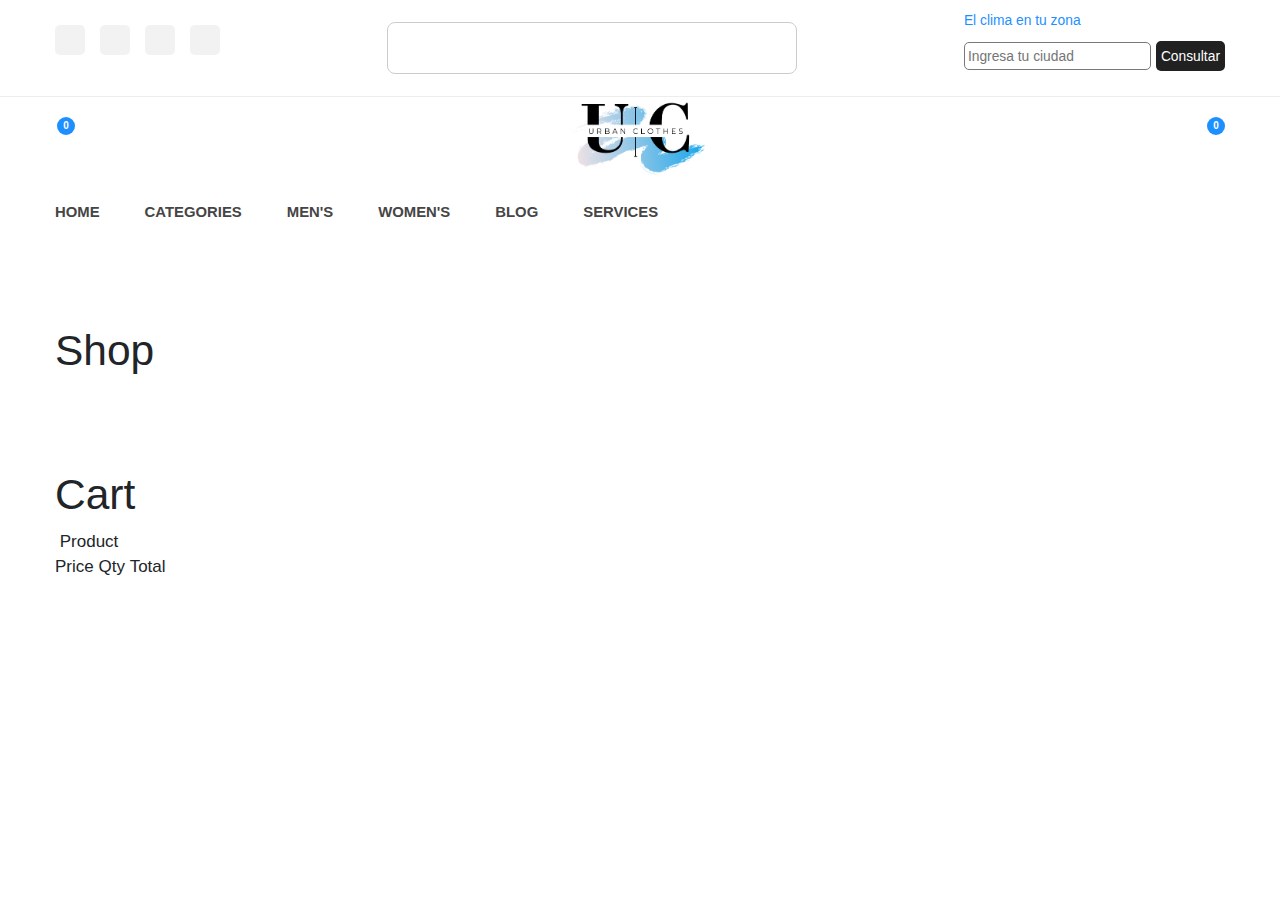
==== commit 58856d54: "On branch main  Your branch is up to date with 'origin/main'." ====
--- a/pages/cart.html
+++ b/pages/cart.html
@@ -675,45 +675,52 @@
     - MAIN
   -->
 
+ 
   <main class="main">
+
     <div class="page-header ">
       <div class="container">
-        <h1 class="page-title">Shopping Cart<span>Shop</span></h1>
+        <h1 class="page-title"><span>Shop</span></h1>
       </div><!-- End .container -->
     </div><!-- End .page-header -->
-      
-      <section class="page-content">
-        <!-- Carrito de compras -->
-    <div class="container mt-5">
-      <h2 class="mb-4">Carrito de Compras</h2>
-
-      <table class="table table-bordered">
-          <thead class="table-dark">
-              <tr>
-                  <th>Imagen</th>
-                  <th>Producto</th>
-                  <th>Precio</th>
-                  <th>Cantidad</th>
-                  <th>Subtotal</th>
-                  
-              </tr>
-          </thead>
-          <tbody id="cart-items">
-              <!-- Aquí se cargarán los productos del carrito -->
-          </tbody>
-      </table>
-
-      <div class="text-end mb-3">
-          <h4>Total: $<span id="total">0</span></h4>
+
+    <section class="section">
+      <div class="container wide">
+        <div class="wrap">
+          <div class="heading">
+            <h1>Cart</h1>
+            <div class="content">
+              <div class="cart-table">
+                <div class="product-list has-bg">
+                  <div class="table-title">
+                    <ul>
+                      <li class="dotgrid">
+                        <div class="grouping wrapper">
+                          <span></span>
+                          <span>Product</span>
+                        </div>
+                        <div class="grouping wrapper">
+                          <span>Price</span>
+                          <span>Qty</span>
+                          <span>Total</span> 
+                          <span></span>
+                        </div>
+                      </li>
+                    </ul>
+                  </div>
+                </div>
+              </div>
+              <div class="cart-total"></div>
+            </div>
+          </div>
+        </div>
       </div>
-
-      <div class="d-flex justify-content-between">
-          <button id="update-cart" class="btn btn-danger">Volver al Inicio</button>
-          <button id="checkout" class="btn btn-success">Finalizar Compra</button>
-      </div>
-  </div>
-      </section><!-- End .page-content -->
-  </main><!-- End .main -->
+    </section>
+  
+
+    
+  </main>
+  <!--
 
 
 
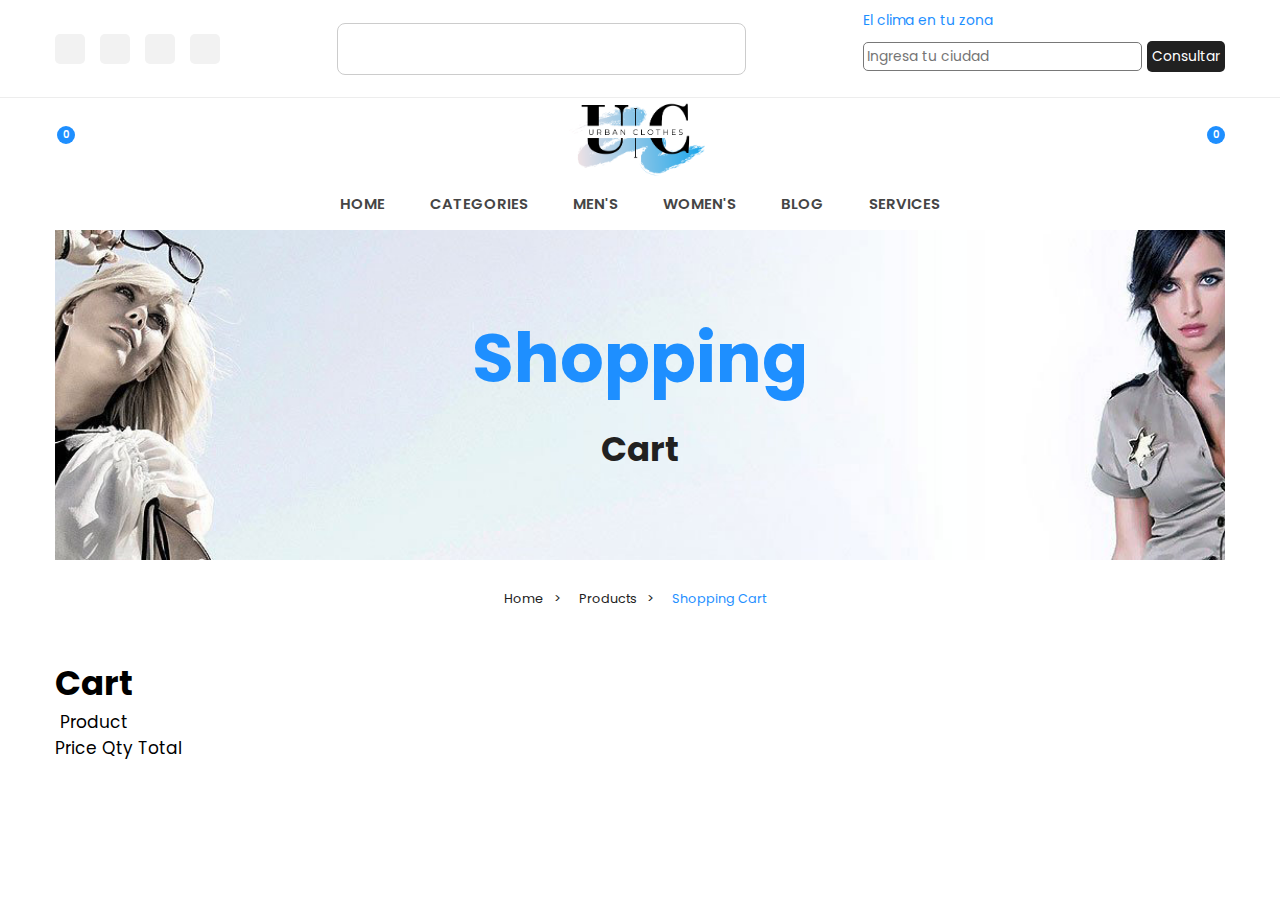
==== commit 9ccfa0e7: "On branch main  Your branch is up to date with 'origin/main'." ====
--- a/pages/cart.html
+++ b/pages/cart.html
@@ -13,8 +13,7 @@
   <link rel="stylesheet" type="text/css" href="https://cdn.jsdelivr.net/npm/slick-carousel@1.8.1/slick/slick.css" />
   <link rel="stylesheet" type="text/css"
     href="https://cdn.jsdelivr.net/npm/slick-carousel@1.8.1/slick/slick-theme.css" />
-   <!-- Bootstrap -->
-    <link href="https://stackpath.bootstrapcdn.com/bootstrap/4.4.1/css/bootstrap.min.css" rel="stylesheet">
+  
     
     <!-- - custom css link -->
     <link rel="stylesheet" href="../assets/css/cart.css">
@@ -677,12 +676,24 @@
 
  
   <main class="main">
-
-    <div class="page-header ">
-      <div class="container">
-        <h1 class="page-title"><span>Shop</span></h1>
-      </div><!-- End .container -->
-    </div><!-- End .page-header -->
+    <div class="container">
+      <div class="wrap">
+        <div class="page-header ">
+          <div class="container">
+            <h1 class="page-title">Shopping<span>Cart</span></h1>
+          </div>
+    
+        </div>
+        <div class="breadcrumb">
+          <ul>
+            <li><a href="../index.html">Home</a></li>
+            <li><a href="shop.html">Products</a></li>
+            <li><span>Shopping Cart</span></li>
+          </ul>
+        </div>
+      </div>
+    </div>
+  
 
     <section class="section">
       <div class="container wide">
--- a/assets/css/cart.css
+++ b/assets/css/cart.css
@@ -1,15 +1,134 @@
-@import "variables.css";
-@import "resp.css";
+@import "responsive.css";
+
+@import url('https://fonts.googleapis.com/css2?family=Poiret+One&family=Poppins:ital,wght@0,100;0,200;0,300;0,400;0,500;0,600;0,700;0,800;0,900;1,100;1,200;1,300;1,400;1,500;1,600;1,700;1,800;1,900&family=Rubik:ital,wght@0,300..900;1,300..900&display=swap');
+/*-----------------------------------*\
+  #CUSTOM PROPERTY
+\*-----------------------------------*/
+
+:root {
+
+  /*colors*/
+
+  --spanish-gray: hsl(0, 0%, 60%);
+  --sonic-silver: hsl(0, 0%, 47%);
+  --eerie-black: hsl(0, 0%, 13%);
+  --dodgerBlue: hsl(210 100% 55.9%);
+  --sandy-brown: hsl(29, 90%, 65%);
+  --deepSkyBlue: hsla(195.06, 100%, 50%, 1);
+  --ocean-green: hsl(152, 51%, 52%);
+  --davys-gray: hsl(0, 0%, 33%);
+  --cultured: hsl(0, 0%, 93%);
+  --white: hsl(0, 100%, 100%);
+  --onyx: hsl(0, 0%, 27%);
+
+  --facebook-cl: rgb(59, 89, 152);
+  --linked_in-cl: rgb(23, 106, 255);
+  --twitter-cl: rgb(85, 85, 85);
+  --instagram-cl: linear-gradient(#8a3ab9, #e95950, #fccc63);
+
+  /* typography */
+
+  --fs-1: 1.563rem;
+  --fs-2: 1.375rem;
+  --fs-3: 1.25rem;
+  --fs-4: 1.125rem;
+  --fs-5: 1rem;
+  --fs-6: 0.938rem;
+  --fs-7: 0.875rem;
+  --fs-8: 0.813rem;
+  --fs-9: 0.75rem;
+  --fs-10: 0.688rem;
+  --fs-11: 0.625rem;
+
+  --weight-300: 300;
+  --weight-400: 400;
+  --weight-500: 500;
+  --weight-600: 600;
+  --weight-700: 700;
+
+  /* border-radius */
+
+  --border-radius-md: 10px;
+  --border-radius-sm: 5px;
+
+  /*transition */
+
+  --transition-timing: 0.2s ease;
+
+}
 
 
 .main {
     
     width: 100%
 }
+
 .page-header {
+    text-align: center;
     padding: 4.6rem 0 5rem;
-   background: url(./assets/img/page-title.png);
+    background-image: url(/assets/img/cat-women.jpg);
+    background-color: var(--white);
     background-size: cover;
     background-position: center center;
     background-repeat: no-repeat
-}+}
+
+.page-header h1 {
+    color: var(--dodgerBlue);
+ 
+    font-size: 6rem;
+    letter-spacing: 1.2;
+    margin-bottom: 0
+}
+
+.page-header h1 span {
+    display: block;
+    color: var(--eerie-black);
+    font-size: 1.6rem;
+    margin-top: .8rem
+}
+
+.page-header.page-header-big {
+    display: flex;
+    align-items: center;
+    justify-content: center;
+    min-height: 250px;
+    margin-bottom: 5rem;
+    text-align: center;
+}
+
+.page-header.page-header-big h1 span {
+    font-size: 1.6rem;
+    margin-top: .4rem;
+    letter-spacing: 0
+}
+
+
+@media screen and (min-width: 768px) {
+    .page-header h1 {
+        font-size: 3.6rem
+    }
+
+    .page-header h1 span {
+        font-size: 1.8rem
+    }
+
+    .page-header.page-header-big {
+        min-height: 350px
+    }
+}
+
+@media screen and (min-width: 992px) {
+    .page-header h1 {
+        font-size: 4rem
+    }
+
+    .page-header h1 span {
+        font-size: 2rem
+    }
+
+    .page-header.page-header-big {
+        min-height: 450px
+    }
+}
+
--- a/assets/css/style.css
+++ b/assets/css/style.css
@@ -658,6 +658,56 @@
   cursor: pointer;
 
 }
+/*--- Breadcrumb ---*/
+
+.breadcrumb {
+  color: var(--eerie-black);
+  width: 100%;
+  line-height: initial;
+  padding: 30px 0 50px;
+  
+}
+.breadcrumb ul {
+  display: flex;
+  justify-content: center;
+  
+}
+
+.breadcrumb ul li {
+  position: relative;
+  margin-right: 10px;
+  
+}
+.breadcrumb ul li a {
+  color: var(--eerie-black);
+  
+}
+.breadcrumb ul li a:hover {
+  color: var(--dodgerBlue);
+}
+
+.breadcrumb ul li:not(:first-child){
+  padding-left: 25px;
+}
+
+.breadcrumb ul li:not(:first-child)::before {
+  content: '>';
+  position: absolute;
+  left: 0;
+  width: 16px;
+  height: 16px;
+  color: var(--eerie-black);
+
+}
+.breadcrumb ul :where(li,li a){
+  font-size: var(--fs-9);
+  
+  padding: 0;
+}
+.breadcrumb ul li:last-child {
+  color: var(--dodgerBlue);
+  white-space: nowrap;
+}
 
 
 /*-----------------------------------*\
--- a/assets/css/responsive.css
+++ b/assets/css/responsive.css
@@ -9,7 +9,7 @@
    * responsive larger than 480px screen
    */
 
-   @media (min-width: 480px) {
+   @media (min-width: 481px) {
 
     /**
        * #CUSTOM PROPERTY
@@ -83,8 +83,7 @@
       gap: 30px;
     }
   
-  
-  
+   
     /**
        * #CTA
        */
@@ -395,6 +394,32 @@
   
   
   
+@media (min-width: 992px) {
+  .card {
+    display: grid;
+    grid-template-columns: repeat(2, 1fr);
+    grid-gap: 1.5rem;
+  }
+
+  .card-wrapper {
+    height: 100vh;
+    display: flex;
+    justify-content: center;
+    align-items: center;
+  }
+
+  .product-imgs {
+    display: flex;
+    flex-direction: column;
+    justify-content: center;
+  }
+
+  .product-content {
+    padding-top: 0;
+  }
+
+}
+
   
     
     
@@ -506,10 +531,12 @@
     gap: 15px;
   }
 
-  .header-social-container .social-1,
+ 
+  .social-1,
   .social-2,
   .social-3,
-  .social-4 {
+  .social-4,
+  .social-5 {
 
     background: hsl(0, 0%, 95%);
     border-radius: var(--border-radius-sm);
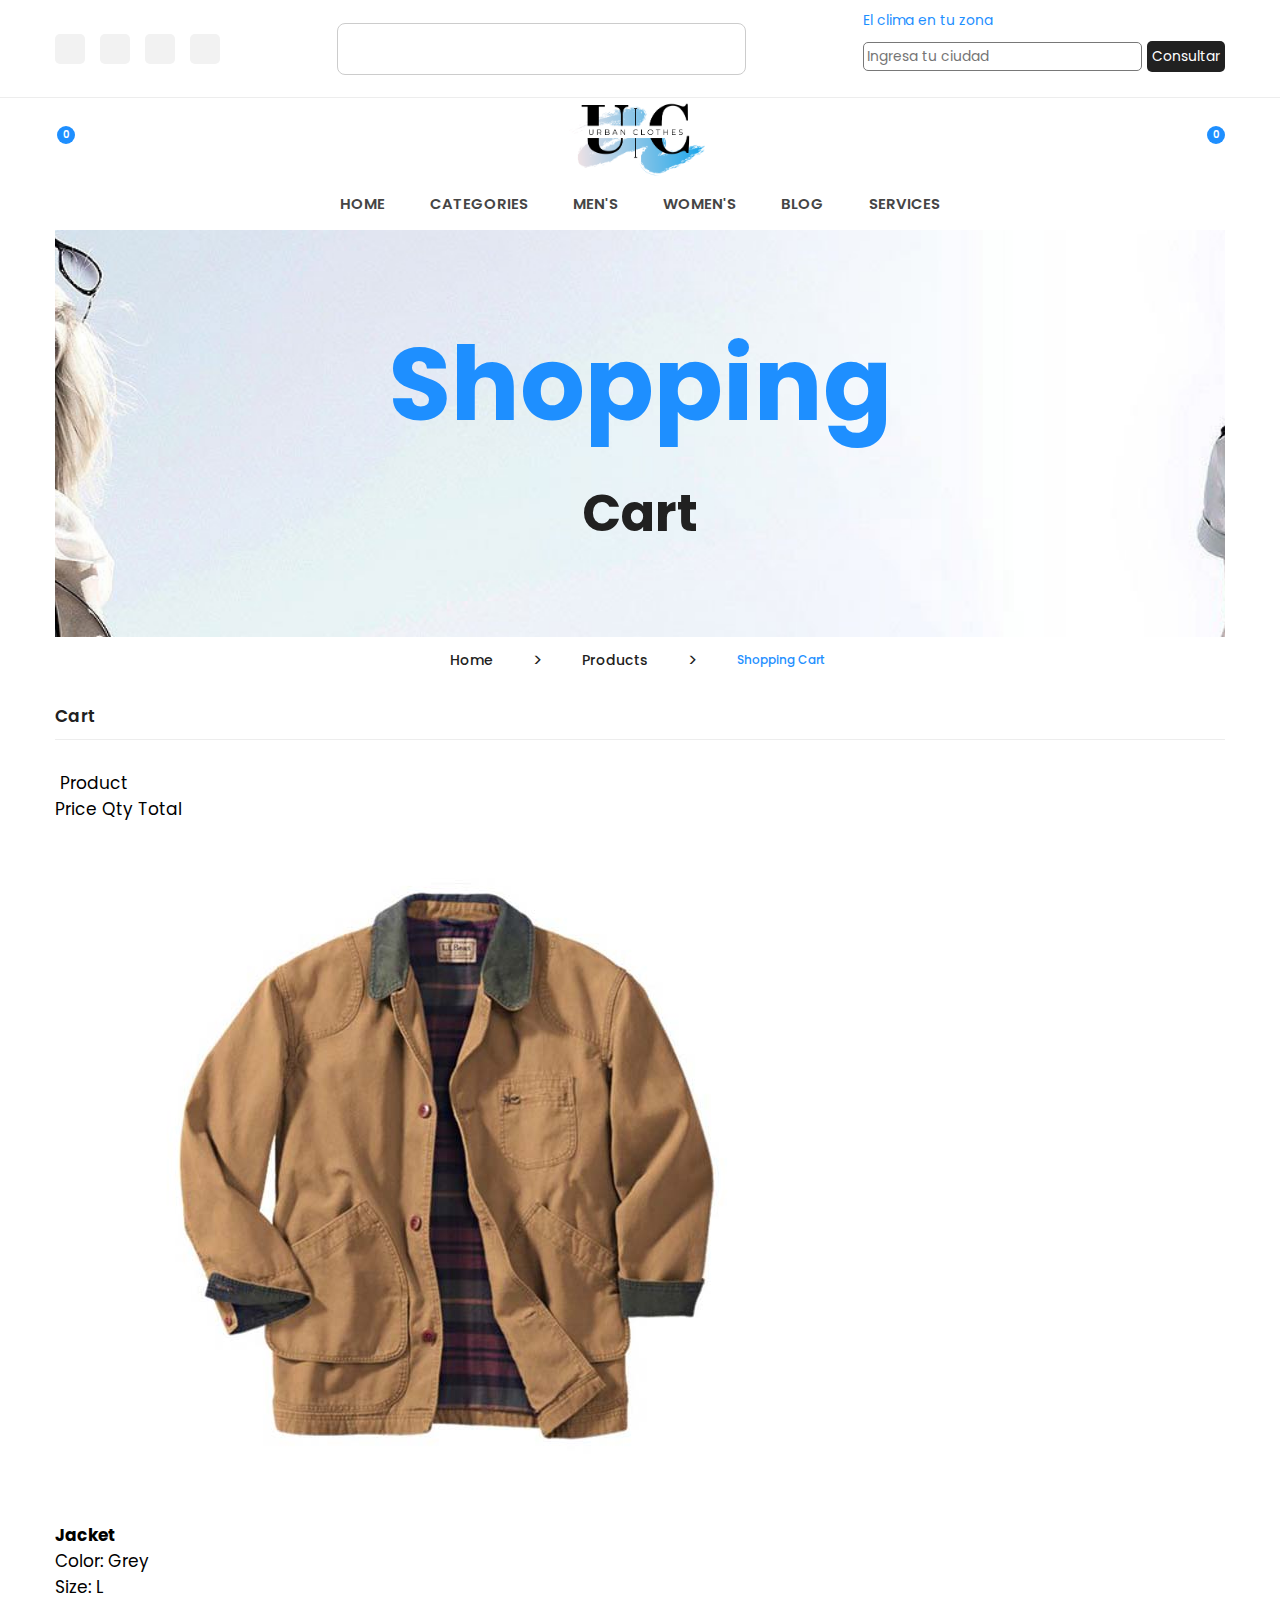
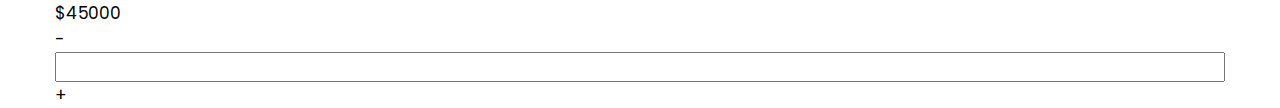
==== commit 63ff7393: "On branch main  Your branch is up to date with 'origin/main'." ====
--- a/pages/cart.html
+++ b/pages/cart.html
@@ -684,11 +684,13 @@
           </div>
     
         </div>
-        <div class="breadcrumb">
+        <div class="breadcrumb list-inline">
           <ul>
             <li><a href="../index.html">Home</a></li>
+            <li><span>></span></li>
             <li><a href="shop.html">Products</a></li>
-            <li><span>Shopping Cart</span></li>
+            <li><span>></span></li>
+            <li><a href=""><span>Shopping Cart</span></a></li>
           </ul>
         </div>
       </div>
@@ -699,7 +701,7 @@
       <div class="container wide">
         <div class="wrap">
           <div class="heading">
-            <h1>Cart</h1>
+            <h1 class="title">Cart</h1>
             <div class="content">
               <div class="cart-table">
                 <div class="product-list has-bg">
@@ -719,6 +721,44 @@
                       </li>
                     </ul>
                   </div>
+                  <div class="table-content">
+                    <ul>
+                      <li class="dotgrid">
+                        <div class="grouping wrapper">
+                          <div class="thumbnail">
+                            <a href="">
+                              <img src="../assets/img/products/jacket-1.jpg" alt="">
+                            </a>
+                          </div>
+                          <div class="variants">
+                            <h4 class="dot-title">Jacket</h4>
+                            <div class="color grey-color">
+                              <span>Color:</span>
+                              <span>Grey</span>
+                            </div>
+                            <div class="size grey-color">
+                              <span>Size:</span>
+                              <span>L</span>
+                            </div>
+                           
+                          </div>
+                        </div>
+                        <div class="grouping wrapper">
+                          <div class="price">$45000</div>
+                          <div class="quantity">
+                            <div class="control">
+                              <button>-</button>
+                              <input type="text" value=""1>
+                              <button>+</button>
+                            </div>
+                          </div>
+                          <a href="" class="item-remove">
+                            <ion-icon name="trash-outline"></ion-icon>
+                          </a>
+                        </div>
+                      </li>
+                    </ul>
+                  </div>
                 </div>
               </div>
               <div class="cart-total"></div>
--- a/assets/css/cart.css
+++ b/assets/css/cart.css
@@ -7,59 +7,59 @@
 
 :root {
 
-  /*colors*/
+    /*colors*/
 
-  --spanish-gray: hsl(0, 0%, 60%);
-  --sonic-silver: hsl(0, 0%, 47%);
-  --eerie-black: hsl(0, 0%, 13%);
-  --dodgerBlue: hsl(210 100% 55.9%);
-  --sandy-brown: hsl(29, 90%, 65%);
-  --deepSkyBlue: hsla(195.06, 100%, 50%, 1);
-  --ocean-green: hsl(152, 51%, 52%);
-  --davys-gray: hsl(0, 0%, 33%);
-  --cultured: hsl(0, 0%, 93%);
-  --white: hsl(0, 100%, 100%);
-  --onyx: hsl(0, 0%, 27%);
+    --spanish-gray: hsl(0, 0%, 60%);
+    --sonic-silver: hsl(0, 0%, 47%);
+    --eerie-black: hsl(0, 0%, 13%);
+    --dodgerBlue: hsl(210 100% 55.9%);
+    --sandy-brown: hsl(29, 90%, 65%);
+    --deepSkyBlue: hsla(195.06, 100%, 50%, 1);
+    --ocean-green: hsl(152, 51%, 52%);
+    --davys-gray: hsl(0, 0%, 33%);
+    --cultured: hsl(0, 0%, 93%);
+    --white: hsl(0, 100%, 100%);
+    --onyx: hsl(0, 0%, 27%);
 
-  --facebook-cl: rgb(59, 89, 152);
-  --linked_in-cl: rgb(23, 106, 255);
-  --twitter-cl: rgb(85, 85, 85);
-  --instagram-cl: linear-gradient(#8a3ab9, #e95950, #fccc63);
+    --facebook-cl: rgb(59, 89, 152);
+    --linked_in-cl: rgb(23, 106, 255);
+    --twitter-cl: rgb(85, 85, 85);
+    --instagram-cl: linear-gradient(#8a3ab9, #e95950, #fccc63);
 
-  /* typography */
+    /* typography */
 
-  --fs-1: 1.563rem;
-  --fs-2: 1.375rem;
-  --fs-3: 1.25rem;
-  --fs-4: 1.125rem;
-  --fs-5: 1rem;
-  --fs-6: 0.938rem;
-  --fs-7: 0.875rem;
-  --fs-8: 0.813rem;
-  --fs-9: 0.75rem;
-  --fs-10: 0.688rem;
-  --fs-11: 0.625rem;
+    --fs-1: 1.563rem;
+    --fs-2: 1.375rem;
+    --fs-3: 1.25rem;
+    --fs-4: 1.125rem;
+    --fs-5: 1rem;
+    --fs-6: 0.938rem;
+    --fs-7: 0.875rem;
+    --fs-8: 0.813rem;
+    --fs-9: 0.75rem;
+    --fs-10: 0.688rem;
+    --fs-11: 0.625rem;
 
-  --weight-300: 300;
-  --weight-400: 400;
-  --weight-500: 500;
-  --weight-600: 600;
-  --weight-700: 700;
+    --weight-300: 300;
+    --weight-400: 400;
+    --weight-500: 500;
+    --weight-600: 600;
+    --weight-700: 700;
 
-  /* border-radius */
+    /* border-radius */
 
-  --border-radius-md: 10px;
-  --border-radius-sm: 5px;
+    --border-radius-md: 10px;
+    --border-radius-sm: 5px;
 
-  /*transition */
+    /*transition */
 
-  --transition-timing: 0.2s ease;
+    --transition-timing: 0.2s ease;
 
 }
 
 
 .main {
-    
+
     width: 100%
 }
 
@@ -75,8 +75,8 @@
 
 .page-header h1 {
     color: var(--dodgerBlue);
- 
-    font-size: 6rem;
+
+    font-size: 3rem;
     letter-spacing: 1.2;
     margin-bottom: 0
 }
@@ -84,41 +84,13 @@
 .page-header h1 span {
     display: block;
     color: var(--eerie-black);
-    font-size: 1.6rem;
+    font-size: 2rem;
     margin-top: .8rem
 }
 
-.page-header.page-header-big {
-    display: flex;
-    align-items: center;
-    justify-content: center;
-    min-height: 250px;
-    margin-bottom: 5rem;
-    text-align: center;
-}
-
-.page-header.page-header-big h1 span {
-    font-size: 1.6rem;
-    margin-top: .4rem;
-    letter-spacing: 0
-}
 
 
 @media screen and (min-width: 768px) {
-    .page-header h1 {
-        font-size: 3.6rem
-    }
-
-    .page-header h1 span {
-        font-size: 1.8rem
-    }
-
-    .page-header.page-header-big {
-        min-height: 350px
-    }
-}
-
-@media screen and (min-width: 992px) {
     .page-header h1 {
         font-size: 4rem
     }
@@ -127,8 +99,75 @@
         font-size: 2rem
     }
 
-    .page-header.page-header-big {
-        min-height: 450px
-    }
 }
 
+@media screen and (min-width: 992px) {
+    .page-header h1 {
+        font-size: 6rem
+    }
+
+    .page-header h1 span {
+        font-size: 3rem
+    }
+
+    .breadcrumb {
+      
+        padding: 30px 0 40px;
+    }
+
+
+    .breadcrumb ul li {
+
+        margin-right: 10px;
+
+    }
+
+    .breadcrumb ul li:not(:first-child) {
+        padding-left: 25px;
+    }
+
+    .breadcrumb li a {
+        font-size: 25px;
+    }
+
+    .breadcrumb li a >span {
+       
+        font-size: 20px;
+    }
+
+
+}
+
+/*------------------------ 
+      #BREADCRUMB
+------------------------ */
+
+.breadcrumb {
+    width: 100%;
+    line-height: initial;
+    padding: 10px 0 30px;
+}
+
+.breadcrumb ul {
+    justify-content: center;
+}
+
+.breadcrumb ul li {
+    position: relative;
+    margin-right: 5px;
+
+}
+
+
+.breadcrumb li a {
+    font-size: 14px;
+}
+
+.breadcrumb ul li span {
+    color: var(--eerie-black);
+}
+
+.breadcrumb ul li a>span {
+    color: var(--dodgerBlue);
+    font-size: 12px;
+}--- a/assets/css/style.css
+++ b/assets/css/style.css
@@ -27,8 +27,8 @@
 
 
 /**
-   * MODAL 
-   */
+     * MODAL 
+     */
 
 .modal {
   position: fixed;
@@ -168,9 +168,50 @@
   background: var(--dodgerBlue);
 }
 
+.notification-container {
+  position: fixed;
+  top: 10px;
+  right: 10px;
+  z-index: 1000;
+}
+
+.notification {
+  background-color: #4caf50;
+  color: white;
+  padding: 10px 20px;
+  margin-bottom: 10px;
+  border-radius: 5px;
+  box-shadow: 0 4px 6px rgba(0, 0, 0, 0.2);
+  animation: fadein 0.5s, fadeout 0.5s 2.5s;
+}
+
+@keyframes fadein {
+  from {
+    opacity: 0;
+    transform: translateY(-20px);
+  }
+
+  to {
+    opacity: 1;
+    transform: translateY(0);
+  }
+}
+
+@keyframes fadeout {
+  from {
+    opacity: 1;
+    transform: translateY(0);
+  }
+
+  to {
+    opacity: 0;
+    transform: translateY(-20px);
+  }
+}
+
 /*-----------------------------------*\
-***************#HEADER*****************
-\*-----------------------------------*/
+  ***************#HEADER*****************
+  \*-----------------------------------*/
 
 
 .header-top {
@@ -211,38 +252,42 @@
 /*header main*/
 .header-main {
   line-height: 80px;
- 
-}
-.header-main :where(.wrap, .menu-bar > a ), .list-inline >ul
-{
-  display: flex;
-
-  align-items: center;
-}
-
-.header-left,.header-right {
- 
+
+}
+
+.header-main :where(.wrap, .menu-bar > a),
+.list-inline>ul {
+  display: flex;
+
+  align-items: center;
+}
+
+.header-left,
+.header-right {
+
   flex-grow: 1;
 }
+
 .header-center {
   display: flex;
-  
+
   flex-grow: 1;
-  
-}
+
+}
+
 .header-center .branding {
   position: relative;
   left: 0;
   right: 0;
   top: 0;
-  
+
   pointer-events: none;
- display: flex;
- align-items: center;
+  display: flex;
+  align-items: center;
   justify-content: center;
 }
 
- .list-inline a {
+.list-inline a {
   position: relative;
   font-size: 24px;
   font-weight: var(--weight-500);
@@ -257,6 +302,7 @@
 .list-inline a:hover {
   color: var(--dodgerBlue);
 }
+
 .header-right ul {
   justify-content: flex-end;
 }
@@ -268,46 +314,45 @@
 .desktop-navigation-menu {
   display: none;
 }
-/**
-     * mobile
-     */
-  
-     .mobile-bottom-navigation {
-      background: var(--white);
-      position: fixed;
-      bottom: 0;
-      left: 50%;
-      transform: translateX(-50%);
-      width: 100%;
-      max-width: 500px;
-      margin: auto;
-      display: flex;
-      justify-content: space-around;
-      align-items: center;
-      padding: 5px 0;
-      box-shadow: 0 0 10px hsla(0, 0%, 0%, 0.25);
-      z-index: 5;
-    }
-    
-    .mobile-bottom-navigation .action-btn {
-      position: relative;
-      font-size: 20px;
-      color: var(--eerie-black);
-      padding: 10px;
-    }
-    
-    .mobile-bottom-navigation .count {
-      background: var(--deepSkyBlue);
-      color: var(--white);
-      position: absolute;
-      top: 0;
-      right: 0;
-      font-size: 12px;
-      font-weight: var(--weight-500);
-      line-height: 1;
-      padding: 2px 4px;
-      border-radius: 20px;
-    }
+
+/* mobile */
+
+.mobile-bottom-navigation {
+  background: var(--white);
+  position: fixed;
+  bottom: 0;
+  left: 50%;
+  transform: translateX(-50%);
+  width: 100%;
+  max-width: 500px;
+  margin: auto;
+  display: flex;
+  justify-content: space-around;
+  align-items: center;
+  padding: 5px 0;
+  box-shadow: 0 0 10px hsla(0, 0%, 0%, 0.25);
+  z-index: 5;
+}
+
+.mobile-bottom-navigation .action-btn {
+  position: relative;
+  font-size: 20px;
+  color: var(--eerie-black);
+  padding: 10px;
+}
+
+.mobile-bottom-navigation .count {
+  background: var(--deepSkyBlue);
+  color: var(--white);
+  position: absolute;
+  top: 0;
+  right: 0;
+  font-size: 12px;
+  font-weight: var(--weight-500);
+  line-height: 1;
+  padding: 2px 4px;
+  border-radius: 20px;
+}
 
 .mobile-navigation-menu {
   background: var(--white);
@@ -469,6 +514,111 @@
   border-radius: var(--border-radius-md);
 }
 
+/* cart */
+.cartTab {
+  width: 400px;
+  background-color: var(--white);
+  color: var(--eerie-black);
+  border: 1px solid var(--cultured);
+  box-shadow: var(--box-shadow);
+  position: fixed;
+  top: 0;
+  right: -400px;
+  bottom: 0;
+  display: grid;
+  grid-template-rows: 70px 1fr 70px;
+  transition: .5s;
+  z-index: 999;
+}
+
+body.showCart .cartTab {
+  right: 0;
+}
+
+body.showCart .container {
+  transform: translateX(-250px);
+}
+
+.cartTab h1 {
+  padding: 20px;
+  margin: 0;
+  
+  font-weight: 300;
+  border: 1px solid var(--cultured);
+}
+
+.cartTab .btn {
+  display: grid;
+  grid-template-columns: repeat(2, 1fr);
+}
+
+.cartTab button {
+  background-color: var(--white);
+  color: var(--dodgerBlue);
+  border: 1px solid var(--dodgerBlue);
+  font-family: Poppins;
+  font-weight: 500;
+  cursor: pointer;
+}
+
+.cartTab .btn {
+  justify-content: space-between;
+  gap: 10px;
+  
+}
+.cartTab .btn .close {
+  background-color: #eee;
+
+  
+}
+
+.cartTab .btn .checkOut {
+  border: none;
+  border: 1px solid var(--dodgerBlue);
+
+}
+.listCart {
+  margin-top: 20px;
+}
+.listCart .item img {
+  width: 100%;
+}
+
+.listCart .item {
+  display: grid;
+  grid-template-columns: 70px 150px 50px 1fr;
+  gap: 15px;
+  text-align: center;
+  align-items: center;
+  margin-top: 10px;
+}
+.listCart .quantity {
+  display: flex;
+  justify-content: center;
+ 
+}
+.listCart .quantity p {
+  display: inline-block;
+  width: 25px;
+  height: 25px;
+
+  border-radius: 50%;
+  color: var(--eerie-black);
+  cursor: pointer;
+}
+.listCart .quantity .minus , .plus {
+  width: 20px;
+  border-radius: 5px;
+}
+
+
+
+
+
+
+.listCart::-webkit-scrollbar {
+  width: 0;
+}
 
 /* Search */
 
@@ -658,68 +808,21 @@
   cursor: pointer;
 
 }
-/*--- Breadcrumb ---*/
-
-.breadcrumb {
-  color: var(--eerie-black);
-  width: 100%;
-  line-height: initial;
-  padding: 30px 0 50px;
-  
-}
-.breadcrumb ul {
-  display: flex;
-  justify-content: center;
-  
-}
-
-.breadcrumb ul li {
-  position: relative;
-  margin-right: 10px;
-  
-}
-.breadcrumb ul li a {
-  color: var(--eerie-black);
-  
-}
-.breadcrumb ul li a:hover {
-  color: var(--dodgerBlue);
-}
-
-.breadcrumb ul li:not(:first-child){
-  padding-left: 25px;
-}
-
-.breadcrumb ul li:not(:first-child)::before {
-  content: '>';
-  position: absolute;
-  left: 0;
-  width: 16px;
-  height: 16px;
-  color: var(--eerie-black);
-
-}
-.breadcrumb ul :where(li,li a){
-  font-size: var(--fs-9);
-  
-  padding: 0;
-}
-.breadcrumb ul li:last-child {
-  color: var(--dodgerBlue);
-  white-space: nowrap;
-}
 
 
 /*-----------------------------------*\
-    #BANNER
-  \*-----------------------------------*/
-
+      #BANNER
+    \*-----------------------------------*/
+
+    .banner {
+      margin-top: 0;
+    }
 
 .slider-container {
   display: flex;
   
   border-radius: var(--border-radius-md);
-  overflow:auto hidden;
+  overflow: auto hidden;
   scroll-snap-type: inline mandatory;
   overscroll-behavior-inline: contain;
 }
@@ -727,7 +830,7 @@
 .slider-item {
   position: relative;
   min-width: 100%;
-  max-height: 700px;
+  max-height: 900px;
   aspect-ratio: 1 / 1;
   border-radius: var(--border-radius-md);
   overflow: auto hidden;
@@ -758,8 +861,9 @@
 
 .slider-item .box-content h1 span {
   color: var(--sonic-silver);
- 
-}
+
+}
+
 .slider-item .box-content p {
   margin-bottom: 20px;
   font-size: 12px;
@@ -786,11 +890,13 @@
   border: 1px solid var(--white);
   background-color: transparent;
 }
+
 .btn-slider:hover {
   color: var(--eerie-black);
   border-color: var(--white);
   background-color: var(--white);
 }
+
 .btn-slider .icon {
   margin-inline-start: 8px;
   display: inline-block;
@@ -806,11 +912,11 @@
 
 
 /*-----------------------------------*\
-    #CATEGORY
-  \*-----------------------------------*/
+      #CATEGORY
+    \*-----------------------------------*/
 
 .category {
-  
+
   margin: 30px 0;
 }
 
@@ -876,8 +982,8 @@
 
 
 /*-----------------------------------*\
-    #SIDEBAR
-  \*-----------------------------------*/
+      #SIDEBAR
+    \*-----------------------------------*/
 
 .sidebar {
   background: var(--white);
@@ -1066,8 +1172,8 @@
 
 
 /*-----------------------------------*\
-    #PRODUCT MINIMAL
-  \*-----------------------------------*/
+      #PRODUCT MINIMAL
+    \*-----------------------------------*/
 
 .product-minimal {
   margin-bottom: 30px;
@@ -1154,8 +1260,8 @@
 
 
 /*-----------------------------------*\
-    #PRODUCT FEATURED
-  \*-----------------------------------*/
+      #PRODUCT FEATURED
+    \*-----------------------------------*/
 
 .product-featured {
   margin-bottom: 30px;
@@ -1317,8 +1423,8 @@
 
 
 /*-----------------------------------*\
-    #PRODUCT GRID
-  \*-----------------------------------*/
+      #PRODUCT GRID
+    \*-----------------------------------*/
 
 .product-main {
   margin-bottom: 30px;
@@ -1432,9 +1538,9 @@
 }
 
 .product-grid .btn-action:hover {
-  background: var(--eerie-black);
+  background: var(--dodgerBlue);
   color: var(--white);
-  border-color: var(--eerie-black);
+  border-color: var(--dodgerBlue);
 }
 
 .product-grid .showcase-content {
@@ -1485,13 +1591,34 @@
   color: var(--sonic-silver);
 }
 
-
-
-
+.product-grid .btn-box {
+  display: flex;
+  justify-content: center;
+  gap: 10px;
+  font-size: var(--fs-7);
+  color: var(--eerie-black);
+  margin-bottom: 10px;
+}
+
+.product-grid .btn-cart {
+  border: 1px solid var(--dodgerBlue);
+  margin-top: 1rem;
+
+  padding: .2rem 1rem;
+  font-size: 1.7rem;
+  font-weight: 500;
+  border-radius: .5rem;
+  color: var(--dodgerBlue);
+}
+
+.product-grid .btn-cart:hover {
+  background-color: var(--dodgerBlue);
+  color: var(--white);
+}
 
 /*-----------------------------------*\
-    #TESTIMONIAL
-  \*-----------------------------------*/
+      #TESTIMONIAL
+    \*-----------------------------------*/
 
 .testimonials-box {
   margin-bottom: 50px;
@@ -1541,8 +1668,8 @@
 
 
 /*-----------------------------------*\
-    #CTA
-  \*-----------------------------------*/
+      #CTA
+    \*-----------------------------------*/
 
 .cta-container {
   position: relative;
@@ -1609,8 +1736,8 @@
 
 
 /*-----------------------------------*\
-    #SERVICE
-  \*-----------------------------------*/
+      #SERVICE
+    \*-----------------------------------*/
 
 .service-container {
   display: flex;
@@ -1662,8 +1789,8 @@
 
 
 /*-----------------------------------*\
-    #BLOG
-  \*-----------------------------------*/
+      #BLOG
+    \*-----------------------------------*/
 
 .blog {
   margin-bottom: 30px;
@@ -1723,8 +1850,8 @@
 
 
 /*-----------------------------------*\
-    #FOOTER
-  \*-----------------------------------*/
+      #FOOTER
+    \*-----------------------------------*/
 
 footer {
   background: var(--eerie-black);
@@ -1786,8 +1913,8 @@
 
 
 /**
-   * footer nav 
-   */
+     * footer nav 
+     */
 
 .footer-nav {
   border-bottom: 1px solid var(--onyx);
@@ -1902,9 +2029,4 @@
 .copyright a {
   display: inline;
   color: inherit;
-}
-
-
-
-
-
+}--- a/assets/css/variables.css
+++ b/assets/css/variables.css
@@ -49,6 +49,8 @@
   --border-radius-md: 10px;
   --border-radius-sm: 5px;
 
+  --box-shadow: 0 0.5rem 1rem rgba(0, 0, 0.1);
+
   /*transition */
 
   --transition-timing: 0.2s ease;
@@ -116,7 +118,7 @@
    */
 
 body::-webkit-scrollbar {
-  width: 15px;
+  width: 10px;
 }
 
 body::-webkit-scrollbar-track {
--- a/assets/css/responsive.css
+++ b/assets/css/responsive.css
@@ -1,4 +1,3 @@
-
 @import "/variables.css";
 /*-----------------------------------*\
     #RESPONSIVE
@@ -9,391 +8,391 @@
    * responsive larger than 480px screen
    */
 
-   @media (min-width: 481px) {
+@media (min-width: 480px) {
+
+  /**
+       * #CUSTOM PROPERTY
+       */
+
+  :root {
 
     /**
-       * #CUSTOM PROPERTY
-       */
-  
-    :root {
-  
-      /**
          * typography 
          */
-  
-      --fs-1: 1.875rem;
-  
-    }
-  
-  
-  
-    /**
+
+    --fs-1: 1.875rem;
+
+  }
+
+
+
+  /**
        * #HEADER
        */
-  
-    .header-top {
-      display: flex;
-      padding: 10px 0;
-      border-bottom: 1px solid var(--cultured);
-    }
-  
-    .header-social-container,
-    .header-top-actions {
-      display: none;
-    }
-  
-   
-   
-    
-    .mobile-bottom-navigation {
-      border-top-left-radius: var(--border-radius-md);
-      border-top-right-radius: var(--border-radius-md);
-    }
-  
-  
-  
-    /**
+
+  .header-top {
+    display: flex;
+    padding: 10px 0;
+    border-bottom: 1px solid var(--cultured);
+  }
+
+  .header-social-container,
+  .header-top-actions {
+    display: none;
+  }
+
+
+
+
+  .mobile-bottom-navigation {
+    border-top-left-radius: var(--border-radius-md);
+    border-top-right-radius: var(--border-radius-md);
+  }
+
+
+
+  /**
        * #BANNER
        */
-  
-     .banner {
-      margin-bottom: 30px ;
-     }
-      
-     
-    .slider-item .box-content h1 {
-     
-      font-size: 26px;
-     
-    } 
-      
-    
-      
-      
-    
-  
-  
-  
-    /**
+
+  .banner {
+    margin-bottom: 30px;
+  }
+
+
+  .slider-item .box-content h1 {
+
+    font-size: 26px;
+
+  }
+
+
+
+
+
+
+
+  /**
        * #PRODUCT 
        */
-  
-    .product-grid {
-      grid-template-columns: 1fr 1fr;
-      gap: 30px;
-    }
-  
-   
-    /**
+
+  .product-grid {
+    grid-template-columns: repeat(1, 1fr);
+    gap: 30px;
+  }
+
+
+
+  /**
        * #CTA
        */
-  
-    .cta-content {
-      padding: 40px;
-    }
-  
-    .cta-content .discount {
-      --fs-11: 0.875rem;
-      padding: 5px 10px;
-    }
-  
-    .cta-title {
-      --fs-5: 1.5rem;
-    }
-  
-    .cta-text {
-      --fs-7: 1rem;
-    }
-  
-    .cta-btn {
-      --fs-9: 1rem;
-    }
-  
-  
-  
-    /**
+
+  .cta-content {
+    padding: 40px;
+  }
+
+  .cta-content .discount {
+    --fs-11: 0.875rem;
+    padding: 5px 10px;
+  }
+
+  .cta-title {
+    --fs-5: 1.5rem;
+  }
+
+  .cta-text {
+    --fs-7: 1rem;
+  }
+
+  .cta-btn {
+    --fs-9: 1rem;
+  }
+
+
+
+  /**
        * #FOOTER
        */
-  
-    .copyright {
-      --fs-8: 0.875rem;
-    }
-  
-  }
-  
-  
-  
-  
-  
-  /**
+
+  .copyright {
+    --fs-8: 0.875rem;
+  }
+
+}
+
+
+
+
+
+/**
      * responsive larger than 570px screen
      */
-  
-  @media (min-width: 570px) {
-  
- 
-    /*-- #HEADER --*/
-
-  
-    
-    .header-social-container,
-    .header-top-actions {
-      display: none;
-    }
-  
-  
-  
-  
-    /**
+
+@media (min-width: 570px) {
+
+
+  /*-- #HEADER --*/
+
+
+
+  .header-social-container,
+  .header-top-actions {
+    display: none;
+  }
+
+
+
+
+  /**
        * #BANNER
        */
-  
-    .slider-item {
-      aspect-ratio: 4 / 2;
-    }
-  
-    .slider-content {
-      background: none;
-    }
-  
-  
-    .slider-item .box-content h1 {
-     
-      font-size: 26px;
-     
-    }
-    
-    
-    
-    .btn-slider {
-      
-      padding: 8px 16px;
-    }
-
-    
-  
-    /**
+
+  .slider-item {
+    aspect-ratio: 4 / 2;
+  }
+
+  .slider-content {
+    background: none;
+  }
+
+
+  .slider-item .box-content h1 {
+
+    font-size: 26px;
+
+  }
+
+
+
+  .btn-slider {
+
+    padding: 8px 16px;
+  }
+
+
+
+  /**
        * #CATEGORY
        */
-  
-    .category-item-container {
-      gap: 30px;
-    }
-  
-    .category-item {
-      min-width: calc(50% - 15px);
-    }
-  
-  
-  
-    /**
+
+  .category-item-container {
+    gap: 30px;
+  }
+
+  .category-item {
+    min-width: calc(50% - 15px);
+  }
+
+
+
+  /**
        * #PRODUCT
        */
-  
-    .product-minimal .showcase-container {
-      min-width: 50%;
-    }
-  
-    .product-featured .showcase-img {
-      max-width: 450px;
-      margin: auto;
-    }
-  
-    .product-featured .countdown {
-      gap: 20px;
-    }
-  
-  
-  
-    /**
+
+  .product-minimal .showcase-container {
+    min-width: 50%;
+  }
+
+  .product-featured .showcase-img {
+    max-width: 450px;
+    margin: auto;
+  }
+
+  .product-featured .countdown {
+    gap: 20px;
+  }
+
+  .listProduct{
+    grid-template-columns: repeat(2, 1fr);
+}
+
+  /**
        * #CTA
        */
-  
-    .cta-container {
-      aspect-ratio: 6 / 5;
-    }
-  
-  
-  
-    /**
+
+  .cta-container {
+    aspect-ratio: 6 / 5;
+  }
+
+
+
+  /**
        * #BLOG
        */
-  
-    .blog-container {
-      gap: 30px;
-    }
-  
-    .blog-card {
-      min-width: calc(50% - 15px);
-    }
-  
-  }
-  
-  
-  
-  
-  
-  /**
+
+  .blog-container {
+    gap: 30px;
+  }
+
+  .blog-card {
+    min-width: calc(50% - 15px);
+  }
+
+}
+
+
+
+
+
+/**
      * responsive larger than 768px screen
      */
-  
-  @media (min-width: 768px) {
-  
+
+@media (min-width: 768px) {
+
+  /**
+       * #CUSTOM PROPERTY
+       */
+
+  :root {
+
     /**
-       * #CUSTOM PROPERTY
-       */
-  
-    :root {
-  
-      /**
          * typography 
          */
-  
-      --fs-1: 2.375rem;
-  
-    }
-  
-    /**
+
+    --fs-1: 2.375rem;
+
+  }
+
+  /**
        * #BASE 
        */
-  
-    html {
-      font-size: 17px;
-    }
-  
-    /**
+
+  html {
+    font-size: 17px;
+  }
+
+  /**
        * #REUSED STYLE 
        */
-  
-    .container {
-      max-width: 750px;
-      margin: auto;
-    }
-  
-    /**
+
+  .container {
+    max-width: 750px;
+    margin: auto;
+  }
+
+ 
+
+  /**
        * #MODAL 
        */
-  
-    .modal-content {
-      display: flex;
-      align-items: center;
-      max-width: 750px;
-      width: fit-content;
-    }
-  
-    .newsletter-img {
-      display: block;
-    }
-  
-    .newsletter {
-      text-align: left;
-    }
-  
-   /**
+
+  .modal-content {
+    display: flex;
+    align-items: center;
+    max-width: 750px;
+    width: fit-content;
+  }
+
+  .newsletter-img {
+    display: block;
+  }
+
+  .newsletter {
+    text-align: left;
+  }
+
+  /**
     * #BANNER 
     */
- 
-   .slider-item {
-     aspect-ratio: auto;
-     height: 350px;
-   }
- 
+
+  .slider-item {
+    aspect-ratio: auto;
+    height: 350px;
+  }
+
 
   .slider-item .box-content h1 {
-   
-  
+
+
     font-size: 30px;
   }
-  
-  
+
+
   .slider-item .box-content p {
     margin-bottom: 20px;
     font-size: 18px;
     line-height: 10px;
-    
-  }
-  
+
+  }
+
   .btn-slider {
-    
+
     padding: 12px 24px;
   }
 
-    /**
+  /**
        * #CATEGORY 
        */
-  
-    .category-img-box {
-      padding: 20px;
-    }
-  
-  
-  
-    /**
+
+  .category-img-box {
+    padding: 20px;
+  }
+
+
+
+  /**
        * #PRODUCT 
        */
-  
-    .product-minimal {
-      display: flex;
-      flex-wrap: wrap;
-      justify-content: center;
-      gap: 20px;
-    }
-  
-    .product-minimal .product-showcase {
-      min-width: calc(50% - 10px);
-      width: calc(50% - 10px);
-    }
-  
-    .product-minimal .showcase-container {
-      min-width: 100%;
-    }
-  
-    .product-featured .showcase {
-      display: flex;
-      justify-content: center;
-      align-items: center;
-      gap: 20px;
-    }
-  
-    .product-featured .showcase-img {
-      max-width: fit-content;
-    }
-  
-    .product-featured .showcase-content {
-      margin-top: 0;
-      min-width: calc(100% - 345px);
-    }
-  
-  
-  
-    /**
+
+  .product-minimal {
+    display: flex;
+    flex-wrap: wrap;
+    justify-content: center;
+    gap: 20px;
+  }
+
+  .product-minimal .product-showcase {
+    min-width: calc(50% - 10px);
+    width: calc(50% - 10px);
+  }
+
+  .product-minimal .showcase-container {
+    min-width: 100%;
+  }
+
+  .product-featured .showcase {
+    display: flex;
+    justify-content: center;
+    align-items: center;
+    gap: 20px;
+  }
+
+  .product-featured .showcase-img {
+    max-width: fit-content;
+  }
+
+  .product-featured .showcase-content {
+    margin-top: 0;
+    min-width: calc(100% - 345px);
+  }
+
+
+
+  /**
        * #FOOTER 
        */
-  
-    .footer-nav .container {
-      display: flex;
-      flex-wrap: wrap;
-      row-gap: 50px;
-      column-gap: 20px;
-    }
-  
-    .footer-nav-list {
-      min-width: calc(33.33% - 15px);
-      width: calc(33.33% - 15px);
-      flex-grow: 1;
-    }
-  
-    .footer-nav-list:not(:last-child) {
-      margin-bottom: 0;
-    }
-  
-  }
-  
-  
-  
-  
-  
-  
+
+  .footer-nav .container {
+    display: flex;
+    flex-wrap: wrap;
+    row-gap: 50px;
+    column-gap: 20px;
+  }
+
+  .footer-nav-list {
+    min-width: calc(33.33% - 15px);
+    width: calc(33.33% - 15px);
+    flex-grow: 1;
+  }
+
+  .footer-nav-list:not(:last-child) {
+    margin-bottom: 0;
+  }
+
+}
+
+
 @media (min-width: 992px) {
   .card {
     display: grid;
@@ -420,46 +419,50 @@
 
 }
 
-  
-    
-    
-    /**
+
+
+
+
+
+/**
      * responsive larger than 1024px screen
      */
-    
-    @media (min-width: 1024px) {
-    
-      /**
+
+@media (min-width: 1024px) {
+
+  /**
        * #CUSTOM PROPERTY
        */
-    
-      :root {
-    
-        /**
+
+  :root {
+
+    /**
          * typography 
          */
-    
-        --fs-1: 2.625rem;
-        --fs-2: 1.125rem;
-    
-      }
-    
-    
-    
-      /**
+
+    --fs-1: 2.625rem;
+    --fs-2: 1.125rem;
+
+  }
+
+
+
+  /**
        * #REUSED STYLE 
        */
-    
-       .container { max-width: 980px; }
-    
-    
-    
-    
-    
-    /**
+
+  .container {
+    max-width: 980px;
+  }
+
+
+
+
+
+  /**
        * #HEADER 
        */
-     
+
   .header-top .container {
     display: flex;
     justify-content: space-between;
@@ -475,21 +478,21 @@
     justify-content: space-between;
     gap: 5px;
   }
- 
+
   .weather-title {
     font-size: var(--fs-8);
     color: var(--dodgerBlue);
     margin-bottom: 5px;
     right: 0;
   }
-  
+
   /* Formulario del clima */
   .weather-form {
     display: flex;
     align-items: center;
     gap: 5px;
   }
-  
+
   .weather-form input {
     padding: 3px;
     font: inherit;
@@ -497,9 +500,9 @@
     border-radius: 5px;
     outline: none;
     font-size: var(--fs-8);
-    
-  }
-  
+
+  }
+
   .weather-form button {
     font-size: var(--fs-8);
     padding: 5px;
@@ -510,11 +513,11 @@
     border-radius: 5px;
     transition: var(--transition-timing);
   }
-  
+
   .weather-form button:hover {
     background-color: var(--sonic-silver);
   }
-  
+
   /* Resultados del clima */
   .weather-result {
     font-size: var(--fs-8);
@@ -531,7 +534,7 @@
     gap: 15px;
   }
 
- 
+
   .social-1,
   .social-2,
   .social-3,
@@ -578,6 +581,12 @@
 
   .social-4:hover {
     background: var(--linked_in-cl);
+    color: var(--white);
+
+  }
+
+  .social-5:hover {
+    background: var(--whatsapp-cl);
     color: var(--white);
 
   }
@@ -604,615 +613,649 @@
     font-size: 20px;
   }
 
-      
-     .header-left {
-      display: block;
-     }
-     
-     .desktop-navigation-menu {
-      display: block;
-  
-    }
-  
-    .desktop-menu-category-list {
-      position: relative;
-      display: flex;
-      justify-content: center;
-      align-items: center;
-      gap: 30px;
-    }
-  
-    .desktop-menu-category-list .menu-category:not(:nth-child(2)) {
-      position: relative;
-    }
-  
-    .desktop-menu-category-list .menu-category>.menu-title {
-      position: relative;
-      color: var(--onyx);
-      font-size: var(--fs-7);
-      font-weight: var(--weight-600);
-      text-transform: uppercase;
-      padding: 15px 0;
-      transition: var(--transition-timing);
-    }
-  
-    .desktop-menu-category-list .menu-category>.menu-title:hover {
-      color: var(--dodgerBlue);
-    }
-  
-    .desktop-menu-category-list .menu-category>.menu-title::after {
-      content: '';
-      position: absolute;
-      bottom: 0;
-      left: 0;
-      width: 100%;
-      height: 2px;
-      background: var(--dodgerBlue);
-      transform: scaleX(0);
-      transform-origin: left;
-      transition: var(--transition-timing);
-    }
-  
-    .desktop-menu-category-list .menu-category>.menu-title:hover::after {
-      transform: scaleX(1);
-    }
-  
-    .dropdown-panel {
-      position: absolute;
-      top: 100%;
-      left: 0;
-      background: var(--white);
-      width: 100%;
-      display: grid;
-      grid-template-columns: repeat(4, 1fr);
-      gap: 20px;
-      padding: 20px;
-      border: 1px solid var(--cultured);
-      box-shadow: 0 3px 5px hsla(0, 0%, 0%, 0.1);
-      border-radius: var(--border-radius-md);
-      transform: translateY(50px);
-      opacity: 0;
-      visibility: hidden;
-      pointer-events: none;
-      transition: var(--transition-timing);
-      z-index: 5;
-    }
-  
-    .desktop-menu-category-list .menu-category:hover>.dropdown-panel {
-      transform: translateY(0);
-      opacity: 1;
-      visibility: visible;
-      pointer-events: all;
-    }
-  
-    .dropdown-panel-list .menu-title a {
-      color: var(--onyx);
-      font-size: var(--fs-7);
-      font-weight: var(--weight-600);
-      padding-bottom: 10px;
-      border-bottom: 1px solid var(--dodgerBlue);
-      margin-bottom: 10px;
-    }
-  
-    .panel-list-item a {
-      color: var(--sonic-silver);
-      font-size: var(--fs-7);
-      text-transform: capitalize;
-      transition: var(--transition-timing);
-    }
-  
-    .panel-list-item a:hover {
-      color: var(--dodgerBlue);
-    }
-  
-    .panel-list-item:not(:last-child) a {
-      padding: 4px 0;
-    }
-  
-    .panel-list-item:last-child {
-      margin-top: 20px;
-    }
-  
-    .panel-list-item img {
-      width: 100%;
-      height: auto;
-      border-radius: var(--border-radius-sm);
-    }
-  
-    .dropdown-list {
-      position: absolute;
-      top: 100%;
-      left: 0;
-      background: var(--white);
-      width: 220px;
-      gap: 20px;
-      padding: 20px;
-      border-radius: var(--border-radius-md);
-      border: 1px solid var(--cultured);
-      box-shadow: 0 3px 5px hsla(0, 0%, 0%, 0.1);
-      transform: translateY(50px);
-      opacity: 0;
-      visibility: hidden;
-      pointer-events: none;
-      transition: var(--transition-timing);
-      z-index: 5;
-    }
-    .dropdown-list .menu-title a {
-      color: var(--onyx);
-      font-size: var(--fs-7);
-      font-weight: var(--weight-600);
-      padding-bottom: 10px;
-      border-bottom: 1px solid var(--dodgerBlue);
-      margin-bottom: 10px;
-    }
-    .desktop-menu-category-list .menu-category:hover>.dropdown-list {
-      transform: translateY(0);
-      opacity: 1;
-      visibility: visible;
-      pointer-events: all;
-    }
-  
-    .dropdown-list .dropdown-item a {
-      color: var(--sonic-silver);
-      font-size: var(--fs-7);
-      text-transform: capitalize;
-      padding: 4px 20px;
-      transition: var(--transition-timing);
-    }
-  
-    .dropdown-list .dropdown-item a:hover {
-      color: var(--dodgerBlue);
-    }
-  
-    .mobile-bottom-navigation {
-      display: none;
-    }
+
+  .header-left {
+    display: block;
+  }
+  .listProduct{
+    grid-template-columns: repeat(3, 1fr);
+}
+.desktop-navigation-menu {
+  display: block;
+
+
+}
+
+.desktop-menu-category-list {
+  position: relative;
+  display: flex;
+  justify-content: center;
+  align-items: center;
+  gap: 30px;
+}
+
+.desktop-menu-category-list .menu-category:not(:nth-child(2)) {
+  position: relative;
+}
+
+.desktop-menu-category-list .menu-category>.menu-title {
+  position: relative;
+  color: var(--onyx);
+  font-size: var(--fs-7);
+  font-weight: var(--weight-600);
+  text-transform: uppercase;
+  padding: 15px 0;
+  transition: var(--transition-timing);
+}
+
+.desktop-menu-category-list .menu-category>.menu-title:hover {
+  color: var(--dodgerBlue);
+}
+
+.desktop-menu-category-list .menu-category>.menu-title::after {
+  content: '';
+  position: absolute;
+  bottom: 0;
+  left: 0;
+  width: 100%;
+  height: 2px;
+  background: var(--dodgerBlue);
+  transform: scaleX(0);
+  transform-origin: left;
+  transition: var(--transition-timing);
+}
+
+.desktop-menu-category-list .menu-category>.menu-title:hover::after {
+  transform: scaleX(1);
+}
+
+.dropdown-panel {
+  position: absolute;
+  top: 100%;
+  left: 25%;
+  background: var(--white);
+  width: 60%;
+  display: grid;
+  grid-template-columns: repeat(2, 1fr);
+  gap: 20px;
+  padding: 20px;
+  border: 1px solid var(--cultured);
+  box-shadow: 0 3px 5px hsla(0, 0%, 0%, 0.1);
+  border-radius: var(--border-radius-md);
+  transform: translateY(50px);
+  opacity: 0;
+  visibility: hidden;
+  pointer-events: none;
+  transition: var(--transition-timing);
+  z-index: 5;
+}
+
+.desktop-menu-category-list .menu-category:hover>.dropdown-panel {
+  transform: translateY(0);
+  opacity: 1;
+  visibility: visible;
+  pointer-events: all;
+}
+
+.dropdown-panel-list .menu-title a {
+  color: var(--onyx);
+  font-size: var(--fs-7);
+  font-weight: var(--weight-600);
+  padding-bottom: 10px;
+  border-bottom: 1px solid var(--dodgerBlue);
+  margin-bottom: 10px;
+}
+
+.panel-list-item a {
+  color: var(--sonic-silver);
+  font-size: var(--fs-7);
+  text-transform: capitalize;
+  transition: var(--transition-timing);
+}
+
+.panel-list-item a:hover {
+  color: var(--dodgerBlue);
+}
+
+.panel-list-item:not(:last-child) a {
+  padding: 4px 0;
+}
+
+.panel-list-item:last-child {
+  margin-top: 20px;
+}
+
+.panel-list-item img {
+  width: 100%;
+  height: auto;
+  border-radius: var(--border-radius-sm);
+}
+
+.dropdown-list {
+  position: absolute;
+  top: 100%;
+  left: 0;
+  background: var(--white);
+  width: 220px;
+  gap: 20px;
+  padding: 20px;
+  border-radius: var(--border-radius-md);
+  border: 1px solid var(--cultured);
+  box-shadow: 0 3px 5px hsla(0, 0%, 0%, 0.1);
+  transform: translateY(50px);
+  opacity: 0;
+  visibility: hidden;
+  pointer-events: none;
+  transition: var(--transition-timing);
+  z-index: 5;
+}
+
+.dropdown-list .menu-title a {
+  color: var(--onyx);
+  font-size: var(--fs-7);
+  font-weight: var(--weight-600);
+  padding-bottom: 10px;
+  border-bottom: 1px solid var(--dodgerBlue);
+  margin-bottom: 10px;
+}
+
+.desktop-menu-category-list .menu-category:hover>.dropdown-list {
+  transform: translateY(0);
+  opacity: 1;
+  visibility: visible;
+  pointer-events: all;
+}
+
+.dropdown-list .dropdown-item a {
+  color: var(--sonic-silver);
+  font-size: var(--fs-7);
+  text-transform: capitalize;
+  padding: 4px 20px;
+  transition: var(--transition-timing);
+}
+
+.dropdown-list .dropdown-item a:hover {
+  color: var(--dodgerBlue);
+}
+
+.mobile-bottom-navigation {
+  display: none;
+}
+ /**
+       * #BANNER 
+       */
+
+       .banner {
+        margin-top: 0px;
+      }
     
-      /**
-       * #BANNER 
-       */
-    
-      .banner { margin-top: 0px; }
-    
-      .slider-item { height: 500px; }
+      .slider-item {
+        height: 500px;
+      }
     
       .slider-item .box-content {
-      position: absolute;
-    left: 0;
-    right: 0;
-    top: 50%;
-    transform: translateY(-50%);
-     }
-     .slider-item .box-content h1 {
-      margin-bottom: 18px;
-      color: var(--white);
-      transition-delay: 0.5s;
-    }
-  
-    .slider-item .box-content h1 span {
-      color: var(--sonic-silver);
-      transition-delay: 0.5s;
-    }
-    .slider-item .box-content p {
-      margin-bottom: 48px;
-      font-size: 20px;
-      line-height: 24px;
-      transition-delay: 0.6s;
-    }
-    .btn-slider {
-      
+        position: absolute;
+        left: 0;
+        right: 0;
+        top: 50%;
+        transform: translateY(-50%);
+      }
+    
+      .slider-item .box-content h1 {
+        margin-bottom: 18px;
+        color: var(--white);
+        transition-delay: 0.5s;
+      }
+    
+      .slider-item .box-content h1 span {
+        color: var(--sonic-silver);
+        transition-delay: 0.5s;
+      }
+    
+      .slider-item .box-content p {
+        margin-bottom: 48px;
+        font-size: 20px;
+        line-height: 24px;
+        transition-delay: 0.6s;
+      }
+    
+      .btn-slider {
+    
         padding: 0;
         padding-bottom: 7px;
-       
+    
         position: relative;
         background-color: transparent;
         border: 1px solid var(--white);
         color: var(--white);
-      transition-delay: 0.7s;
-    }
-    .btn-slider:hover {
-      color: var(--cultured);
-      border-color: var(--white);
-      background-color: var(--white);
-    }
-    .btn-slider .icon {
-      margin-inline-start: 8px;
-      display: inline-block;
-      font-size: 8px;
-    }
-      /**
-       * #CATEGORY 
-       */
-    
-      .category-item { min-width: calc(33.33% - 20px); }
-    
-      .category-img-box { padding: 10px; }
-    
-    
-    
-      /**
-       * #PRODUCT 
-       */
-    
-      .product-container .container {
-        position: relative;
-        display: flex;
-        align-items: flex-start;
-        gap: 30px;
-        margin-bottom: 30px;
+        transition-delay: 0.7s;
       }
     
-      .sidebar {
-        --fs-5: 0.941rem;
-    
-        position: sticky;
-        top: 30px;
-        left: 0;
-        padding: 0;
-        min-width: calc(25% - 15px);
-        margin-bottom: 30px;
-        visibility: visible;
-        overflow-y: auto;
-        overscroll-behavior: auto;
-        z-index: 0;
+      .btn-slider:hover {
+        color: var(--cultured);
+        border-color: var(--white);
+        background-color: var(--white);
       }
     
-      .sidebar-category {
-        padding: 20px;
-        margin-bottom: 30px;
-        border: 1px solid var(--dodgerBlue);
-        border-radius: var(--border-radius-md);
+      .btn-slider .icon {
+        margin-inline-start: 8px;
+        display: inline-block;
+        font-size: 8px;
       }
-    
-      .sidebar-close-btn { display: none; }
-    
-      .product-box { min-width: calc(75% - 15px); }
-    
-      .product-minimal { margin-bottom: 20px; }
-    
-      .product-minimal .product-showcase {
-        min-width: calc(33.33% - 14px);
-        width: calc(33.33% - 14px);
-        flex-grow: 1;
-      }
-    
-      .product-minimal .showcase-wrapper { gap: 10px; }
-    
-      .product-minimal .showcase-container { padding: 2px; }
-    
-      .product-featured .countdown-content { padding: 5px 10px; }
-    
-      .product-grid { grid-template-columns: repeat(3, 1fr); }
-    
-    
-    
-      /**
+  /**
+       * #CATEGORY 
+       */
+
+  .category-item {
+    min-width: calc(33.33% - 20px);
+  }
+
+  .category-img-box {
+    padding: 10px;
+  }
+
+
+
+  /**
+       * #PRODUCT 
+       */
+
+  .product-container .container {
+    position: relative;
+    display: flex;
+    align-items: flex-start;
+    gap: 30px;
+    margin-bottom: 30px;
+  }
+
+  .sidebar {
+    --fs-5: 0.941rem;
+
+    position: sticky;
+    top: 30px;
+    left: 0;
+    padding: 0;
+    min-width: calc(25% - 15px);
+    margin-bottom: 30px;
+    visibility: visible;
+    overflow-y: auto;
+    overscroll-behavior: auto;
+    z-index: 0;
+  }
+
+  .sidebar-category {
+    padding: 20px;
+    margin-bottom: 30px;
+    border: 1px solid var(--dodgerBlue);
+    border-radius: var(--border-radius-md);
+  }
+
+  .sidebar-close-btn {
+    display: none;
+  }
+
+  .product-box {
+    min-width: calc(75% - 15px);
+  }
+
+  .product-minimal {
+    margin-bottom: 20px;
+  }
+
+  .product-minimal .product-showcase {
+    min-width: calc(33.33% - 14px);
+    width: calc(33.33% - 14px);
+    flex-grow: 1;
+  }
+
+  .product-minimal .showcase-wrapper {
+    gap: 10px;
+  }
+
+  .product-minimal .showcase-container {
+    padding: 2px;
+  }
+
+  .product-featured .countdown-content {
+    padding: 5px 10px;
+  }
+
+  .product-grid {
+    grid-template-columns: repeat(3, 1fr);
+  }
+
+
+  
+  /**
   
        * #TESTIMONIALS, CTA & SERVICE 
        */
-  
-    .testimonials-box {
-      display: flex;
-      flex-wrap: wrap;
-      align-items: stretch;
-      gap: 30px;
-    }
-  
-    .testimonial-card {
-      margin-bottom: 0;
-    }
-  
-    .testimonial,
-    .cta-container {
-      min-width: calc(50% - 15px);
-      width: calc(50% - 15px);
-      margin-bottom: 0;
-    }
-  
-    .service {
-      width: 100%;
-    }
-  
-    .service-container {
-      gap: 0;
-    }
-  
-    .service-item {
-      flex-direction: column;
-      text-align: center;
-      min-width: 20%;
-    }
-  
-  
-  
-    /**
+
+  .testimonials-box {
+    display: flex;
+    flex-wrap: wrap;
+    align-items: stretch;
+    gap: 30px;
+  }
+
+  .testimonial-card {
+    margin-bottom: 0;
+  }
+
+  .testimonial,
+  .cta-container {
+    min-width: calc(50% - 15px);
+    width: calc(50% - 15px);
+    margin-bottom: 0;
+  }
+
+  .service {
+    width: 100%;
+  }
+
+  .service-container {
+    gap: 0;
+  }
+
+  .service-item {
+    flex-direction: column;
+    text-align: center;
+    min-width: 20%;
+  }
+
+
+
+  /**
        * #BLOG
        */
-  
-    .blog-card {
-      min-width: calc(33.33% - 20px);
-    }
-  
-    .blog-title {
-      --fs-5: 1rem;
-    }
-  
-  
-  
-    /**
+
+  .blog-card {
+    min-width: calc(33.33% - 20px);
+  }
+
+  .blog-title {
+    --fs-5: 1rem;
+  }
+
+
+
+  /**
        * #FOOTER
        */
-  
-    .footer-nav-list {
-      min-width: calc(20% - 16px);
-      width: calc(20% - 16px);
-    }
-  
-    .footer-nav-list:last-child {
-      display: none;
-    }
-  
-    .footer-bottom {
-      margin-bottom: 0;
-    }
-  
-   /**
+
+  .footer-nav-list {
+    min-width: calc(20% - 16px);
+    width: calc(20% - 16px);
+  }
+
+  .footer-nav-list:last-child {
+    display: none;
+  }
+
+  .footer-bottom {
+    margin-bottom: 0;
+  }
+
+  /**
        * #CART
        */
-  
-    .cart-countdown {
-      margin-bottom: 68px;
-    }
-    .cart-countdown p {
-      font-size: 20px;
-      line-height: 32px;
-    }
-    .cart-countdown .timer-count {
-      font-size: 20px;
-      line-height: 32px;
-      min-width: 117px;
-    }
-    .page-cart-wrap {
-      display: grid;
-      grid-template: repeat(2, auto)/66% 1fr;
-      column-gap: 3rem;
-    }
-    
-    .cart-item .cart-info .cart-title {
-      font-size: 16px;
-      list-style: 22.4px;
-    }
-    .cart-footer-inner {
-      position: sticky;
-      top: 100px;
-      transition: top 0.3s ease;
-    }
-  
-  }
-  
-  
-  
-  
-  
-  /**
+
+  .cart-countdown {
+    margin-bottom: 68px;
+  }
+
+  .cart-countdown p {
+    font-size: 20px;
+    line-height: 32px;
+  }
+
+  .cart-countdown .timer-count {
+    font-size: 20px;
+    line-height: 32px;
+    min-width: 117px;
+  }
+
+  .page-cart-wrap {
+    display: grid;
+    grid-template: repeat(2, auto)/66% 1fr;
+    column-gap: 3rem;
+  }
+
+  .cart-item .cart-info .cart-title {
+    font-size: 16px;
+    list-style: 22.4px;
+  }
+
+  .cart-footer-inner {
+    position: sticky;
+    top: 100px;
+    transition: top 0.3s ease;
+  }
+
+}
+
+
+
+
+
+/**
      * responsive larger than 1200px screen
      */
-  
-  @media (min-width: 1200px) {
-  
-    /**
+
+@media (min-width: 1200px) {
+
+  /**
        * #REUSED STYLE 
        */
-  
-    .container {
-      max-width: 1200px;
-    }
-  
-  
-  
-    /**
+
+  .container {
+    max-width: 1200px;
+  }
+
+
+
+  /**
        * #HEADER
        */
-  
-    .desktop-menu-category-list {
-      gap: 45px;
-    }
-  
-  
-  
-    /**
+
+  .desktop-menu-category-list {
+    gap: 45px;
+  }
+
+
+
+  /**
        * #BANNER
        */
-  
-    .slider-item:last-child .banner-img {
-      object-position: top;
-    }
-  
-    
-    
-    .slider-item .box-content h1 {
-     
-      font-size: 36px;
-     
-    }
-    
-    
-    
-    .btn-slider {
-      
-      padding: 18px 28px;
-    }
-
-
-    
-  
-    /**
+
+  .slider-item:last-child .banner-img {
+    object-position: top;
+  }
+
+
+
+  .slider-item .box-content h1 {
+
+    font-size: 36px;
+
+  }
+
+
+
+  .btn-slider {
+
+    padding: 18px 28px;
+  }
+
+
+
+
+  /**
        * #CATEGORY
        */
-  
-    .category-item {
-      min-width: calc(25% - 22.5px);
-    }
-  
-    .category-item-title {
-      --fs-9: 0.824rem;
-    }
-  
-  
-  
-    /**
+
+  .category-item {
+    min-width: calc(25% - 22.5px);
+  }
+
+  .category-item-title {
+    --fs-9: 0.824rem;
+  }
+
+
+
+  /**
        * #PRODUCT
        */
-  
-    .product-featured .showcase>div {
-      min-width: calc(50% - 10px);
-    }
-  
-    .product-featured .display-number {
-      --fs-5: 1.125rem;
-    }
-  
-    .product-grid {
-      grid-template-columns: repeat(4, 1fr);
-    }
-  
-  
-  
-    /**
+
+  .product-featured .showcase>div {
+    min-width: calc(50% - 10px);
+  }
+
+  .product-featured .display-number {
+    --fs-5: 1.125rem;
+  }
+
+  .product-grid {
+    grid-template-columns: repeat(4, 1fr);
+  }
+
+
+
+  /**
        * #TESTIMONIALS, CTA, SERVICE
        */
-  
-    .testimonial,
-    .service {
-      min-width: calc(25% - 20px);
-      width: calc(25% - 20px);
-    }
-  
-    .cta-container {
-      min-width: calc(50% - 20px);
-      width: calc(50% - 20px);
-      aspect-ratio: unset;
-    }
-  
-    .service-container {
-      justify-content: flex-start;
-      gap: 16px;
-      padding: 30px;
-    }
-  
-    .service-item {
-      flex-direction: row;
-      text-align: left;
-    }
-  
-  
-  
-    /**
+
+  .testimonial,
+  .service {
+    min-width: calc(25% - 20px);
+    width: calc(25% - 20px);
+  }
+
+  .cta-container {
+    min-width: calc(50% - 20px);
+    width: calc(50% - 20px);
+    aspect-ratio: unset;
+  }
+
+  .service-container {
+    justify-content: flex-start;
+    gap: 16px;
+    padding: 30px;
+  }
+
+  .service-item {
+    flex-direction: row;
+    text-align: left;
+  }
+
+
+
+  /**
        * #BLOG
        */
-  
-    .blog {
-      margin-bottom: 50px;
-    }
-  
-    .blog-card {
-      min-width: calc(25% - 22.5px);
-    }
-  
-  
-  
-    /**
+
+  .blog {
+    margin-bottom: 50px;
+  }
+
+  .blog-card {
+    min-width: calc(25% - 22.5px);
+  }
+
+
+
+  /**
        * #FOOTER
        */
-  
-    footer {
-      padding-top: 50px;
-    }
-  
-    .footer-category {
-      margin-bottom: 50px;
-      padding-bottom: 35px;
-    }
-  
-    .footer-nav {
-      padding-bottom: 50px;
-    }
-  
-    .footer-location a {
-      display: block;
-      font-size: 16px;
-      color: var(--white);
-      padding: 20px 0;
-    }
-  
-    .footer-location a:hover i {
-      padding-right: 32px;
-    }
-  
-    .footer-location a i {
-      color: var(--deepSkyBlue);
-      padding-right: 8px;
-    }
-  
-    .footer-location p {
-      line-height: 1.8;
-      font-size: 16px;
-      color: var(--white);
-      padding: 16px 0;
-    }
-  
-  }
-  
-  
-  /*
+
+  footer {
+    padding-top: 50px;
+  }
+
+  .footer-category {
+    margin-bottom: 50px;
+    padding-bottom: 35px;
+  }
+
+  .footer-nav {
+    padding-bottom: 50px;
+  }
+
+  .footer-location a {
+    display: block;
+    font-size: 16px;
+    color: var(--white);
+    padding: 20px 0;
+  }
+
+  .footer-location a:hover i {
+    padding-right: 32px;
+  }
+
+  .footer-location a i {
+    color: var(--deepSkyBlue);
+    padding-right: 8px;
+  }
+
+  .footer-location p {
+    line-height: 1.8;
+    font-size: 16px;
+    color: var(--white);
+    padding: 16px 0;
+  }
+
+}
+
+
+/*
   responsive larger than 1400px screen
   */
-  
-  @media (min-width: 1400px) {
-  
-    /**
+
+@media (min-width: 1400px) {
+
+  /**
        * #BASE 
        */
-  
-    html {
-      font-size: 18px;
-    }
-  
-  
-  
-    /**
+
+  html {
+    font-size: 18px;
+  }
+
+
+
+  /**
        * #REUSED STYLE 
        */
-  
-    .container {
-      max-width: 1350px;
-    }
-  
-   
-    /**
+
+  .container {
+    max-width: 1350px;
+  }
+
+
+  /**
        * #BANNER
        */
-  
-  
-       .slider-item .box-content h1 {
-     
-        font-size: 36px;
-       
-      }
-      
-      
-      
-      .btn-slider {
-        
-        padding: 18px 28px;
-      }
-  
-  
-  
-  
-  
-    
-      
-    
-  }
-  +
+
+  .slider-item .box-content h1 {
+
+    font-size: 36px;
+
+  }
+
+
+
+  .btn-slider {
+
+    padding: 18px 28px;
+  }
+
+
+
+
+
+
+
+
+}